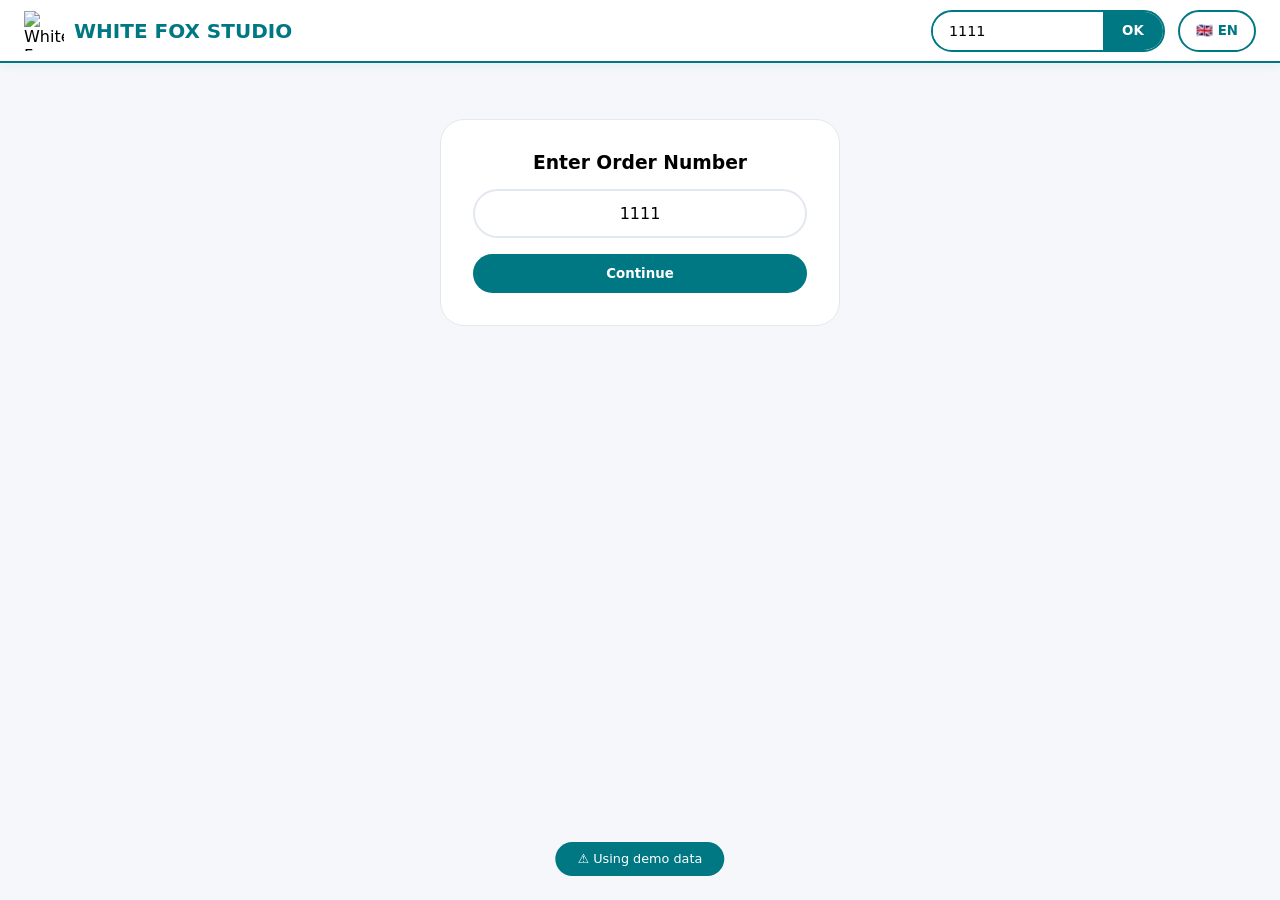
==== index.html @ 48c0838e "Update index.html" ====
<!DOCTYPE html>
<html lang="en">
<head>
    <meta charset="UTF-8">
    <meta name="viewport" content="width=device-width, initial-scale=1.0, maximum-scale=1.0, user-scalable=yes">
    <title>White Fox Studio · Photo Selection with Packages & Architecture</title>
    <link rel="icon" type="image/png" href="https://i.postimg.cc/Rh1kRjsQ/LOGOTIP-WF-new.png">
    <style>
        * { margin: 0; padding: 0; box-sizing: border-box; font-family: system-ui, -apple-system, 'Segoe UI', Roboto, sans-serif; }
        body { background: #f5f7fa; min-height: 100vh; }
        :root {
            --teal: #007883;
            --teal-dark: #0a6570;
            --teal-light: #d4e9ec;
            --border: #e2e8f0;
            --red: #dc2626;
            --red-light: #fee2e2;
            --slot-filled: #c8e6df;
            --auto-bg: #f1f3f4;
            --auto-border: #9ca3af;
        }
        .header {
            position: sticky;
            top: 0;
            z-index: 100;
            background: white;
            box-shadow: 0 2px 10px rgba(0,120,131,0.08);
            border-bottom: 2px solid var(--teal);
        }
        .top-bar {
            max-width: 1400px;
            margin: 0 auto;
            padding: 0.6rem 1.5rem;
            display: flex;
            align-items: center;
            justify-content: space-between;
            flex-wrap: wrap;
            gap: 0.8rem;
        }
        .logo-area {
            display: flex;
            align-items: center;
            gap: 10px;
        }
        .logo-img {
            width: 40px;
            height: 40px;
            object-fit: contain;
        }
        .logo-text {
            font-size: 1.25rem;
            font-weight: 800;
            color: var(--teal);
        }
        .right-actions {
            display: flex;
            align-items: center;
            gap: 0.8rem;
        }
        .search-box {
            display: flex;
            align-items: center;
            background: white;
            border-radius: 40px;
            border: 2px solid var(--teal);
            height: 42px;
            overflow: hidden;
        }
        .search-box input {
            border: none;
            padding: 0 1rem;
            width: 170px;
            font-size: 0.9rem;
            outline: none;
        }
        .search-box button {
            background: var(--teal);
            border: none;
            color: white;
            padding: 0 1.2rem;
            height: 100%;
            font-weight: 600;
            cursor: pointer;
        }
        .lang-toggle {
            background: white;
            border: 2px solid var(--teal);
            border-radius: 40px;
            padding: 0 1rem;
            height: 42px;
            font-weight: 600;
            color: var(--teal);
            display: flex;
            align-items: center;
            gap: 5px;
            cursor: pointer;
        }
        .main-content {
            max-width: 1400px;
            margin: 0 auto;
            padding: 1.5rem;
        }
        .login-card {
            background: white;
            max-width: 400px;
            margin: 2rem auto;
            padding: 2rem;
            border-radius: 1.5rem;
            text-align: center;
            border: 1px solid var(--border);
        }
        .order-input {
            width: 100%;
            padding: 0.8rem;
            border: 2px solid var(--border);
            border-radius: 40px;
            margin: 1rem 0;
            text-align: center;
            font-size: 1rem;
            outline: none;
        }
        .btn-primary {
            background: var(--teal);
            color: white;
            border: none;
            padding: 0.75rem;
            border-radius: 40px;
            font-weight: 600;
            cursor: pointer;
            width: 100%;
        }
        .order-header {
            background: white;
            border-radius: 1rem;
            padding: 0.75rem 1.2rem;
            margin-bottom: 1.2rem;
            display: flex;
            justify-content: space-between;
            align-items: center;
            border: 1px solid var(--teal);
        }
        .order-badge {
            background: var(--teal-light);
            padding: 0.35rem 1rem;
            border-radius: 30px;
            font-size: 0.8rem;
            font-weight: 600;
            color: var(--teal);
        }
        .product-card {
            background: white;
            border-radius: 1rem;
            margin-bottom: 1.2rem;
            border: 1px solid var(--border);
            overflow: hidden;
            transition: box-shadow 0.2s;
        }
        .product-card:hover {
            box-shadow: 0 4px 12px rgba(0,120,131,0.1);
        }
        .product-content {
            padding: 1rem;
        }
        .product-header {
            display: flex;
            justify-content: space-between;
            align-items: flex-start;
            gap: 1rem;
            margin-bottom: 0.8rem;
            flex-wrap: wrap;
        }
        .product-info {
            flex: 1;
        }
        .product-sku {
            background: var(--teal-light);
            padding: 0.25rem 0.8rem;
            border-radius: 20px;
            font-size: 0.85rem;
            font-weight: 700;
            color: var(--teal);
            font-family: monospace;
            display: inline-block;
            margin-bottom: 0.5rem;
        }
        .product-title {
            font-weight: 700;
            font-size: 1rem;
            color: var(--teal);
            margin-bottom: 0.3rem;
        }
        .product-details {
            display: flex;
            flex-wrap: wrap;
            gap: 0.5rem;
            margin-top: 0.3rem;
        }
        .product-size {
            font-size: 0.7rem;
            color: #6c757d;
            background: #e9ecef;
            padding: 0.2rem 0.6rem;
            border-radius: 20px;
        }
        .product-pose {
            font-size: 0.7rem;
            background: var(--teal-light);
            padding: 0.2rem 0.6rem;
            border-radius: 20px;
            color: var(--teal);
            font-weight: 600;
        }
        .product-image {
            width: 70px;
            height: 70px;
            object-fit: cover;
            border-radius: 12px;
            border: 1px solid var(--border);
            cursor: pointer;
            transition: transform 0.2s;
            background: #f5f5f5;
            flex-shrink: 0;
        }
        .product-image:hover {
            transform: scale(1.05);
        }
        .slots-row {
            margin-top: 1rem;
            padding-top: 0.8rem;
            border-top: 1px solid var(--border);
            display: flex;
            flex-wrap: wrap;
            gap: 1rem;
            align-items: flex-start;
            justify-content: flex-start;
        }
        .slot-wrapper {
            display: flex;
            flex-direction: column;
            align-items: center;
            gap: 0.3rem;
            background: #fafbfc;
            padding: 0.5rem;
            border-radius: 16px;
            min-width: 100px;
            border: 1px solid #eef2f6;
        }
        .oval {
            border-radius: 40px;
            background: white;
            border: 2px solid var(--teal);
            display: flex;
            align-items: center;
            justify-content: center;
            font-weight: 600;
            font-size: 0.9rem;
            color: #1e2f3a;
            cursor: pointer;
            transition: all 0.15s;
            height: 42px;
            padding: 0 0.8rem;
            min-width: 70px;
        }
        .oval:hover:not(.disabled) {
            border-color: var(--teal-dark);
            background: #f0f9fa;
        }
        .oval.filled {
            background: var(--slot-filled);
            border-color: var(--teal);
            color: var(--teal-dark);
        }
        .oval.disabled {
            background: #e5e7eb;
            border-color: #9ca3af;
            cursor: not-allowed;
            color: #6b7280;
            opacity: 0.9;
        }
        .oval-input {
            border-radius: 40px;
            border: 2px solid var(--teal);
            background: white;
            text-align: center;
            font-weight: 600;
            font-size: 0.85rem;
            outline: none;
            font-family: monospace;
            height: 42px;
            padding: 0 0.8rem;
            min-width: 70px;
        }
        .slot-label {
            font-size: 0.7rem;
            font-weight: 600;
            color: var(--teal);
            background: #eef2ff;
            padding: 0.2rem 0.5rem;
            border-radius: 20px;
            text-align: center;
            max-width: 110px;
            word-break: break-word;
        }
        .auto-note {
            font-size: 0.55rem;
            font-weight: 500;
            color: #4b5563;
            background: #e5e7eb;
            padding: 0.15rem 0.4rem;
            border-radius: 20px;
        }
        .global-actions {
            margin-top: 1.5rem;
            display: flex;
            justify-content: flex-end;
        }
        .toast {
            position: fixed;
            bottom: 24px;
            left: 50%;
            transform: translateX(-50%);
            background: var(--teal);
            color: white;
            padding: 0.6rem 1.4rem;
            border-radius: 40px;
            font-size: 0.8rem;
            z-index: 2000;
            display: none;
        }
        .image-modal {
            position: fixed;
            top: 0;
            left: 0;
            right: 0;
            bottom: 0;
            background: rgba(0,0,0,0.9);
            z-index: 3000;
            display: flex;
            align-items: center;
            justify-content: center;
            cursor: pointer;
        }
        .image-modal img {
            max-width: 90vw;
            max-height: 90vh;
            object-fit: contain;
            border-radius: 12px;
        }
        .loading {
            text-align: center;
            padding: 3rem;
            color: var(--teal);
            font-size: 1.1rem;
        }
        @media (max-width: 700px) {
            .slots-row { gap: 0.7rem; }
            .slot-wrapper { min-width: 80px; }
            .oval { height: 38px; font-size: 0.75rem; min-width: 60px; padding: 0 0.5rem; }
            .slot-label { font-size: 0.65rem; max-width: 90px; }
            .product-image { width: 55px; height: 55px; }
        }
    </style>
</head>
<body>
<header class="header">
    <div class="top-bar">
        <div class="logo-area">
            <img class="logo-img" src="https://i.postimg.cc/Rh1kRjsQ/LOGOTIP-WF-new.png" alt="White Fox">
            <span class="logo-text">WHITE FOX STUDIO</span>
        </div>
        <div class="right-actions">
            <div class="search-box">
                <input type="text" id="orderInput" placeholder="Order number" value="1111">
                <button id="checkBtn">OK</button>
            </div>
            <button class="lang-toggle" id="langBtn">
                <span id="langIcon">🇬🇧</span>
                <span id="langText">EN</span>
            </button>
        </div>
    </div>
</header>
<main class="main-content" id="app"></main>
<div id="toast" class="toast"></div>

<script src="https://cdn.jsdelivr.net/npm/@supabase/supabase-js@2"></script>
<script>
    const MIN_PHOTO = 1000;
    const MAX_PHOTO = 9999;
    const SUPABASE_URL = 'https://afgzicjirrdzrotgooea.supabase.co';
    const SUPABASE_ANON_KEY = 'eyJhbGciOiJIUzI1NiIsInR5cCI6IkpXVCJ9.eyJpc3MiOiJzdXBhYmFzZSIsInJlZiI6ImFmZ3ppY2ppcnJkenJvdGdvb2VhIiwicm9sZSI6ImFub24iLCJpYXQiOjE3NzQxMjQxODYsImV4cCI6MjA4OTcwMDE4Nn0.yQMVkO6IUPsF2x2kOwzDELrlHNse-tQHYhl-rvRrc6o';
    
    let supabaseClient = null;
    let productsDB = [];
    let currentLang = 'en';
    let currentOrder = null;
    let assignments = {}; // { productKey: { ..., slotLabels: [], values: [], selectableMask: [] } }
    let editingSlot = null;
    let isLoading = true;

    // ========== ARCHITECTURE RULES (based on provided data) ==========
    // Each entry: SKU -> { slotLabels: string[], disabledIndices: number[] (optional), notes: string[] (optional) }
    const architectureMap = {
        // A: ACRYLIC PHOTO
        "A11": { slotLabels: ["Group photo"] },
        "A12": { slotLabels: ["Portrait"] },
        "A13": { slotLabels: ["Portrait"] },
        "A14": { slotLabels: ["Group + Portrait + Logo"] },
        // W: FLOAT FRAME
        "W11": { slotLabels: ["Portrait"] },
        "W12": { slotLabels: ["Portrait"] },
        "W13": { slotLabels: ["Portrait"] },
        "W14": { slotLabels: ["Portrait"] },
        "W15": { slotLabels: ["Portrait + Logo"] },
        "W16": { slotLabels: ["Design 1", "Design 2", "Design 3"] },
        "W17": { slotLabels: ["Group + Logo"] },
        // C: CANVAS
        "C11": { slotLabels: ["Portrait"] },
        "C12": { slotLabels: ["Portrait"] },
        "C13": { slotLabels: ["Portrait"] },
        "C14": { slotLabels: ["Portrait"] },
        "C15": { slotLabels: Array.from({length:9}, (_,i) => `Design ${i+1}`) },
        // F: PHOTO BOX & FRAMES
        "F11": { slotLabels: ["Portrait"] },
        "F12": { slotLabels: ["Portrait 1", "Portrait 2"] },
        "F13": { slotLabels: ["Portrait"] },
        "F14": { slotLabels: ["Portrait"] },
        "F15": { slotLabels: ["Photo 1", "Photo 2"] },
        // B: BOOKS
        "B11": { slotLabels: ["Back Cover", "Front Cover", ...Array.from({length:14}, (_,i) => `Internal Page ${i+1}`)] },
        "B12": { slotLabels: ["Back Cover", "Front Cover", ...Array.from({length:12}, (_,i) => `Internal Page ${i+1}`)] },
        "B13": { slotLabels: ["Back Cover", "Front Cover", ...Array.from({length:29}, (_,i) => `Internal Page ${i+1}`)], notes: ["Group photo required for one internal page"] },
        "B14": { slotLabels: ["Back Cover", "Front Cover", ...Array.from({length:29}, (_,i) => `Internal Page ${i+1}`)], disabledIndices: [2], notes: ["Teacher's photo not selected", "Group photo required for one internal page"] },
        // K: CALENDARS
        "K11": { slotLabels: Array.from({length:20}, (_,i) => `Photo ${i+1}`), notes: ["13 pages of photos"] },
        "K12": { slotLabels: ["Poster Image"] },
        "K13": { slotLabels: Array.from({length:12}, (_,i) => `Page ${i+1} Photo`) },
        "K14": { slotLabels: Array.from({length:25}, (_,i) => `Page ${i+1} Photo`) },
        "K15": { slotLabels: ["Group photo (required)"] },
        "K16": { slotLabels: ["Group photo (required)"] },
        // D: MUGS & BOTTLES
        "D11": { slotLabels: ["Logo 1", "Logo 2"] },
        "D12": { slotLabels: Array.from({length:4}, (_,i) => `Photo ${i+1}`) },
        "D13": { slotLabels: Array.from({length:8}, (_,i) => `Photo ${i+1}`) },
        "D14": { slotLabels: ["Logo 1", "Logo 2"] },
        // S: STANDALONE & STICKERS
        "S11": { slotLabels: ["Portrait"] },
        "S12": { slotLabels: ["Portrait"] },
        "S13": { slotLabels: ["Portrait 1", "Portrait 2"] },
        "S14": { slotLabels: Array.from({length:10}, (_,i) => `Game Sticker ${i+1}`) },
        "S15": { slotLabels: Array.from({length:10}, (_,i) => `Cute Sticker ${i+1}`) },
        "S16": { slotLabels: Array.from({length:6}, (_,i) => `Magnet ${i+1}`) },
        "S17": { slotLabels: ["Music Box Photo 1", "Music Box Photo 2"] },
        // E: ACCESSORIES
        "E11": { slotLabels: ["Back Cover 1","Back Cover 2","Back Cover 3","Back Cover 4","Spine","Front Cover 1","Front Cover 2","Front Cover 3","Front Cover 4"] },
        "E12": { slotLabels: ["Back Cover 1","Back Cover 2","Front Cover 1","Front Cover 2","Front Cover 3","Front Cover 4"] },
        "E13": { slotLabels: ["Back Cover","Front Cover", ...Array.from({length:8}, (_,i) => `Internal ${i+1}`)] },
        "E14": { slotLabels: ["Portrait 1","Portrait 2"] },
        "E15": { slotLabels: ["Portrait"] },
        "E16": { slotLabels: ["Pillow 1 Photo 1","Pillow 1 Photo 2","Pillow 2 Photo 1","Pillow 2 Photo 2"] },
        "E17": { slotLabels: ["Portrait"] },
        "E18": { slotLabels: ["Portrait"] },
        "E19": { slotLabels: ["Photo"] },
        "E20": { slotLabels: ["Photo"] },
        // X: POSTERS & BAGS
        "X11": { slotLabels: ["Design"] },
        "X12": { slotLabels: ["Design"] },
        "X13": { slotLabels: Array.from({length:6}, (_,i) => `Photo ${i+1}`) },
        "X14": { slotLabels: ["Shopper Bag","Pencil Case 1","Pencil Case 2"] },
        // P: PHOTO PRINTS
        "P11": { slotLabels: ["Photo"] },
        "P12": { slotLabels: ["Photo"] },
        "P13": { slotLabels: ["Photo"] },
        "P14": { slotLabels: ["Photo"] },
        "P15": { slotLabels: ["Photo"] },
        "P16": { slotLabels: ["Photo"] },
        "P17": { slotLabels: ["Photo"] },
        "P18": { slotLabels: ["Photo"] },
        // J & ID
        "J11": { slotLabels: ["Digital Package (multiple)"] },
        "ID11": { slotLabels: Array.from({length:38}, (_,i) => `ID Photo ${i+1}`) }
    };

    // ========== PACKAGE SLOT CONFIGURATION (Q1, Q2, Q3) ==========
    // Returns { slotLabels: string[], disabledIndices: number[] } for a given package SKU
    function getPackageSlotConfig(sku, totalSlots) {
        const upper = sku.toUpperCase();
        if (upper.includes('Q1') || upper === 'S' || (upper.includes('PACKAGE') && upper.includes('S'))) {
            // Package S (Q1): 6 photos
            return {
                slotLabels: [
                    "Class Serious + Logo",
                    "Individual + Logo",
                    "Individual 1",
                    "Individual 2",
                    "Individual 3",
                    "Individual 4"
                ],
                disabledIndices: [0] // "Class Serious + Logo" is "group photo not selected" → disabled
            };
        }
        if (upper.includes('Q2') || upper === 'M' || (upper.includes('PACKAGE') && upper.includes('M'))) {
            // Package M (Q2): 11 photos
            return {
                slotLabels: [
                    "Class Serious + Logo",
                    "Class Sabai",
                    "Individual + Logo",
                    "Individual 1",
                    "Individual 2",
                    "Individual 3",
                    "Individual 4",
                    "Individual 5",
                    "Individual 6",
                    "Individual 7",
                    "Individual 8"
                ],
                disabledIndices: [0, 1] // both Class Serious + Logo and Class Sabai are "group photo not selected"
            };
        }
        if (upper.includes('Q3') || upper === 'L' || (upper.includes('PACKAGE') && upper.includes('L'))) {
            // Package L (Q3): 14 photos
            return {
                slotLabels: [
                    "Class Serious + Logo",
                    "Individual + Logo",
                    "Class Sabai",
                    "Individual 6x9",
                    "Individual 4x6 1",
                    "Individual 4x6 2",
                    "Individual 4x6 3",
                    "Individual 4x6 4",
                    "Individual 4x6 5",
                    "Individual 4x6 6",
                    "Individual 4x6 7",
                    "Individual 4x6 8",
                    "Individual 4x6 9",
                    "Individual 4x6 10"
                ],
                disabledIndices: [0, 2] // Class Serious + Logo and Class Sabai are disabled
            };
        }
        return null;
    }

    // ========== Supabase & Data ==========
    async function loadProductsFromSupabase() {
        try {
            supabaseClient = supabase.createClient(SUPABASE_URL, SUPABASE_ANON_KEY);
            isLoading = true;
            render();
            const { data: productCardsData, error: productCardsError } = await supabaseClient.from('product_cards').select('*');
            if (productCardsError) throw productCardsError;
            const { data: packagesData, error: packagesError } = await supabaseClient.from('packages_with_price').select('*');
            if (packagesError) console.warn(packagesError);
            let processed = [];
            if (productCardsData) {
                productCardsData.forEach(card => {
                    let pose = 1;
                    if (card.pose) pose = Math.min(parseInt(card.pose), 30);
                    if (card.total_photos) pose = Math.min(parseInt(card.total_photos), 30);
                    processed.push({
                        id: card.card_id || `card_${Date.now()}`,
                        sku: card.sku || `SKU_${card.card_id}`,
                        name_en: card.name_en || 'Product',
                        name_th: card.name_th || 'สินค้า',
                        size: card.size || '',
                        pose: pose,
                        selectable: true,
                        image_url: card.cover_image || null,
                        isPackage: false,
                        sort_product: card.sort_product || 999
                    });
                });
            }
            if (packagesData && packagesData.length) {
                packagesData.forEach(pkg => {
                    if (pkg.visible === false) return;
                    let totalPhotos = pkg.total_photos || 1;
                    if (pkg.contents) {
                        try {
                            let items = typeof pkg.contents === 'string' ? JSON.parse(pkg.contents) : pkg.contents;
                            totalPhotos = items.reduce((sum, item) => sum + (item.qty || 1), 0);
                        } catch(e) {}
                    }
                    processed.push({
                        id: `package_${pkg.sku}`,
                        sku: pkg.sku || `PACKAGE-${Date.now()}`,
                        name_en: pkg.name_en || pkg.sku,
                        name_th: pkg.name_th || pkg.name_en || pkg.sku,
                        size: pkg.size || '',
                        pose: totalPhotos,
                        selectable: true,
                        image_url: pkg.image_url || null,
                        isPackage: true,
                        sort_product: pkg.sort_order || 999
                    });
                });
            }
            productsDB = processed.sort((a,b) => (a.sort_product||999) - (b.sort_product||999));
            if (!productsDB.length) productsDB = getDemoProducts();
            await preloadImages(productsDB);
            isLoading = false;
            toast(`✅ ${productsDB.length} products loaded`);
        } catch (err) {
            console.error(err);
            productsDB = getDemoProducts();
            isLoading = false;
            toast(`⚠️ Using demo data`);
        }
    }
    function getDemoProducts() {
        // Include package examples so they are shown in demo mode
        return [
            { id: "demo1", sku: "A11", name_en: "Acrylic Photo A11", name_th: "ภาพอะคริลิค A11", size: "10x10", pose: 1, image_url: null, isPackage: false },
            { id: "demo2", sku: "B13", name_en: "Book B13", name_th: "หนังสือ B13", size: "A5", pose: 31, image_url: null, isPackage: false },
            { id: "demo3", sku: "Q1", name_en: "Package S (Q1)", name_th: "แพ็คเกจ S", size: "Mixed", pose: 6, image_url: null, isPackage: true },
            { id: "demo4", sku: "Q2", name_en: "Package M (Q2)", name_th: "แพ็คเกจ M", size: "Mixed", pose: 11, image_url: null, isPackage: true },
            { id: "demo5", sku: "Q3", name_en: "Package L (Q3)", name_th: "แพ็คเกจ L", size: "Mixed", pose: 14, image_url: null, isPackage: true }
        ];
    }
    async function preloadImages(products) {
        const urls = products.map(p => p.image_url).filter(url => url && url.startsWith('http'));
        await Promise.all(urls.map(url => new Promise(resolve => { let img = new Image(); img.onload = resolve; img.onerror = resolve; img.src = url; })));
    }

    // ========== App Logic ==========
    function t(key) {
        const dict = { en: { enter:"Enter Order Number", btn:"Continue", invalid:"Use code 1111", ok:"✓ Order loaded", dup:"⚠️ Photo number already used", range:`Use ${MIN_PHOTO}–${MAX_PHOTO}`, saved:"✓ Selection saved", back:"← Back", notSelectable:"Auto-assigned", loading:"Loading products...", error:"Error", viewPhoto:"View photo", size:"Size", pose:"Photos", noImage:"No image", package:"Package" },
            th: { enter:"กรอกหมายเลขคำสั่งซื้อ", btn:"ดำเนินการ", invalid:"ใช้รหัส 1111", ok:"✓ โหลดแล้ว", dup:"⚠️ หมายเลขรูปซ้ำ", range:`ใช้ ${MIN_PHOTO}–${MAX_PHOTO}`, saved:"✓ บันทึกแล้ว", back:"← กลับ", notSelectable:"กำหนดอัตโนมัติ", loading:"กำลังโหลดสินค้า...", error:"เกิดข้อผิดพลาด", viewPhoto:"ดูรูป", size:"ขนาด", pose:"จำนวนรูป", noImage:"ไม่มีรูป", package:"แพ็คเกจ" } };
        return dict[currentLang][key] || dict.en[key];
    }
    function toast(msg) { let el = document.getElementById('toast'); el.textContent = msg; el.style.display = 'block'; setTimeout(() => el.style.display = 'none', 2000); }
    function isValid(n) { return !isNaN(n) && n >= MIN_PHOTO && n <= MAX_PHOTO && Number.isInteger(n); }
    function isUsedInProduct(prodKey, idx, num) {
        let a = assignments[prodKey];
        if (!a) return false;
        for (let i=0; i<a.values.length; i++) if (i!==idx && a.values[i]===num) return true;
        return false;
    }
    function setValue(prodKey, idx, val) {
        let a = assignments[prodKey];
        if (!a) return false;
        if (a.selectableMask && a.selectableMask[idx] === false) { toast(t('notSelectable')); return false; }
        if (!isValid(val)) { toast(t('range')); return false; }
        if (isUsedInProduct(prodKey, idx, val)) { toast(t('dup')); return false; }
        a.values[idx] = val;
        render();
        return true;
    }
    function getDirectImageUrl(imgUrl) { return imgUrl && (imgUrl.includes('i.postimg.cc') || imgUrl.includes('disk.yandex.ru')) ? imgUrl : null; }
    function showImageModal(imgUrl, productName) {
        let direct = getDirectImageUrl(imgUrl);
        if (!direct) { toast('No image'); return; }
        let modal = document.createElement('div'); modal.className = 'image-modal';
        let img = document.createElement('img'); img.src = direct; img.alt = productName;
        modal.appendChild(img); modal.onclick = () => modal.remove();
        document.body.appendChild(modal);
    }
    function loadRandomOrder() {
        if (!productsDB.length) return;
        let shuffled = [...productsDB];
        for (let i=shuffled.length-1; i>0; i--) { let j=Math.floor(Math.random()*(i+1)); [shuffled[i],shuffled[j]]=[shuffled[j],shuffled[i]]; }
        let selected = shuffled.slice(0, Math.min(8, shuffled.length));
        currentOrder = { number: "1111", products: selected };
        assignments = {};
        for (let prod of selected) {
            let key = `${prod.isPackage?'pkg':'prd'}_${prod.sku}_${Date.now()}_${Math.random()}`;
            let poseCount = prod.pose || 1;
            let slotLabels = [];
            let selectableMask = new Array(poseCount).fill(true);
            
            // Apply architecture rules if regular product
            if (!prod.isPackage) {
                let arch = getArchitectureForProduct(prod.sku);
                if (arch && arch.slotLabels && arch.slotLabels.length === poseCount) {
                    slotLabels = arch.slotLabels;
                    if (arch.disabledIndices) arch.disabledIndices.forEach(i => { if (i < poseCount) selectableMask[i] = false; });
                } else {
                    slotLabels = Array.from({length:poseCount}, (_,i) => `${t('pose')} ${i+1}`);
                }
            } 
            // For packages, use the new package slot config
            else {
                let pkgConfig = getPackageSlotConfig(prod.sku, poseCount);
                if (pkgConfig && pkgConfig.slotLabels.length === poseCount) {
                    slotLabels = pkgConfig.slotLabels;
                    if (pkgConfig.disabledIndices) pkgConfig.disabledIndices.forEach(i => { if (i < poseCount) selectableMask[i] = false; });
                } else {
                    // fallback generic labels
                    slotLabels = Array.from({length:poseCount}, (_,i) => `Photo ${i+1}`);
                }
            }
            
            assignments[key] = {
                key, id: prod.id, sku: prod.sku, nameEn: prod.name_en, nameTh: prod.name_th,
                size: prod.size, pose: poseCount, image: prod.image_url, isPackage: prod.isPackage,
                values: new Array(poseCount).fill(null),
                selectableMask, slotLabels,
                autoLabels: selectableMask.map((sel, idx) => sel ? null : (slotLabels[idx] || t('notSelectable'))) // store auto label for disabled slots
            };
        }
        render();
        toast(t('ok'));
    }
    function getArchitectureForProduct(sku) {
        if (!sku) return null;
        const upperSku = sku.toUpperCase();
        for (let [key, rules] of Object.entries(architectureMap)) {
            if (upperSku.includes(key)) return rules;
        }
        return null;
    }
    function handleOvalClick(prodKey, idx, currentVal) {
        let a = assignments[prodKey];
        if (!a || (a.selectableMask && a.selectableMask[idx]===false)) { toast(t('notSelectable')); return; }
        let ovalDiv = document.getElementById(`oval_${prodKey}_${idx}`);
        if (!ovalDiv) return;
        if (editingSlot === `${prodKey}_${idx}`) return;
        let width = ovalDiv.offsetWidth;
        let height = ovalDiv.offsetHeight;
        let input = document.createElement('input');
        input.type = 'number'; input.value = currentVal !== null ? currentVal : '';
        input.className = 'oval-input'; input.min = MIN_PHOTO; input.max = MAX_PHOTO;
        input.style.width = `${width}px`; input.style.height = `${height}px`;
        ovalDiv.replaceWith(input); input.focus();
        let save = () => {
            let newVal = parseInt(input.value);
            input.replaceWith(ovalDiv);
            editingSlot = null;
            if (!isNaN(newVal) && newVal !== currentVal) setValue(prodKey, idx, newVal);
            else if (isNaN(newVal) && currentVal !== null) setValue(prodKey, idx, null);
        };
        input.addEventListener('blur', save);
        input.addEventListener('keypress', (e) => { if (e.key === 'Enter') save(); });
        editingSlot = `${prodKey}_${idx}`;
    }
    function render() {
        let container = document.getElementById('app');
        if (isLoading) { container.innerHTML = `<div class="login-card"><div class="loading">⏳ ${t('loading')}</div></div>`; return; }
        if (!currentOrder) {
            container.innerHTML = `<div class="login-card"><h3>${t('enter')}</h3><input type="text" id="loginCode" class="order-input" placeholder="1111" value="1111"><button class="btn-primary" id="loginExec">${t('btn')}</button></div>`;
            document.getElementById('loginExec')?.addEventListener('click', () => { let code = document.getElementById('loginCode').value.trim(); if (code === '1111') loadRandomOrder(); else toast(t('invalid')); });
            return;
        }
        let totalSlots=0, totalFilled=0;
        for (let a of Object.values(assignments)) { totalSlots += a.values.length; totalFilled += a.values.filter(v=>v!==null).length; }
        let html = `<div class="order-header"><div class="order-badge">📦 ${currentOrder.number}</div><div class="order-badge">${totalFilled}/${totalSlots}</div><button class="order-badge" id="backBtn" style="background:white; cursor:pointer;">${t('back')}</button></div>`;
        for (let [key, asgn] of Object.entries(assignments)) {
            let name = currentLang === 'en' ? asgn.nameEn : asgn.nameTh;
            let poseCount = asgn.pose;
            let imageUrl = getDirectImageUrl(asgn.image);
            html += `<div class="product-card"><div class="product-content"><div class="product-header"><div class="product-info"><div><span class="product-sku">${asgn.sku || 'N/A'}</span>${asgn.isPackage ? `<span class="badge-package">📦 ${t('package')}</span>` : ''}</div><div class="product-title">${name || asgn.sku}</div><div class="product-details">${asgn.size ? `<span class="product-size">📏 ${t('size')}: ${asgn.size}</span>` : ''}<span class="product-pose">📷 ${t('pose')}: ${poseCount}</span></div></div>${imageUrl ? `<img class="product-image" src="${imageUrl}" alt="${name}" onclick="showImageModal('${imageUrl}', '${name.replace(/'/g,"\\'")}')" title="${t('viewPhoto')}">` : '<div style="width:70px;height:70px;background:#f0f0f0;border-radius:12px;display:flex;align-items:center;justify-content:center;font-size:0.7rem;color:#999;">No img</div>'}</div><div class="slots-row">`;
            for (let i=0; i<poseCount; i++) {
                let val = asgn.values[i];
                let isFilled = val !== null;
                let isAuto = asgn.selectableMask && asgn.selectableMask[i] === false;
                let label = (asgn.slotLabels && asgn.slotLabels[i]) ? asgn.slotLabels[i] : `Slot ${i+1}`;
                let autoNote = isAuto ? (asgn.autoLabels?.[i] || t('notSelectable')) : '';
                if (!isAuto && asgn.selectableMask[i] !== false) {
                    html += `<div class="slot-wrapper"><div id="oval_${key}_${i}" class="oval ${isFilled ? 'filled' : ''}" style="min-width:70px; height:42px;" onclick="handleOvalClick('${key}', ${i}, ${val !== null ? val : 'null'})">${isFilled ? val : ''}</div><div class="slot-label">${label}</div></div>`;
                } else {
                    html += `<div class="slot-wrapper"><div class="oval disabled" style="min-width:70px; height:42px;"></div><div class="slot-label">${label}</div><span class="auto-note">${autoNote}</span></div>`;
                }
            }
            html += `</div></div></div>`;
        }
        html += `<div class="global-actions"><button class="btn-primary" id="confirmBtn" style="width:auto; padding:0.5rem 1.5rem;">✓ ${t('saved')}</button></div>`;
        container.innerHTML = html;
        document.getElementById('backBtn')?.addEventListener('click', () => { currentOrder = null; render(); });
        document.getElementById('confirmBtn')?.addEventListener('click', () => {
            let summary = "═══════════════════════════\n   WHITE FOX STUDIO\n   PHOTO SELECTION\n═══════════════════════════\n";
            for (let [key, a] of Object.entries(assignments)) {
                let name = currentLang === 'en' ? a.nameEn : a.nameTh;
                summary += `\n📦 ${a.sku} — ${name}\n📏 ${t('size')}: ${a.size || '—'}  |  📷 ${t('pose')}: ${a.pose}\n`;
                for (let i=0; i<a.values.length; i++) {
                    let isAuto = a.selectableMask && a.selectableMask[i] === false;
                    let label = (a.slotLabels && a.slotLabels[i]) ? a.slotLabels[i] : `Slot ${i+1}`;
                    let autoTag = isAuto ? ` [${a.autoLabels?.[i] || 'Auto'}]` : '';
                    summary += `   ${label.padEnd(20)}: ${a.values[i] || '❌'}${autoTag}\n`;
                }
            }
            alert(summary);
            toast(t('saved'));
        });
    }
    window.handleOvalClick = handleOvalClick;
    window.showImageModal = showImageModal;
    function updateLang() {
        let iconSpan = document.getElementById('langIcon'), textSpan = document.getElementById('langText');
        if (iconSpan) iconSpan.innerText = currentLang === 'en' ? '🇬🇧' : '🇹🇭';
        if (textSpan) textSpan.innerText = currentLang === 'en' ? 'EN' : 'TH';
        if (currentOrder) render(); else render();
    }
    document.getElementById('langBtn')?.addEventListener('click', () => { currentLang = currentLang === 'en' ? 'th' : 'en'; updateLang(); });
    document.getElementById('checkBtn')?.addEventListener('click', () => { let code = document.getElementById('orderInput').value.trim(); if (code === '1111') loadRandomOrder(); else toast(t('invalid')); });
    document.getElementById('orderInput')?.addEventListener('keypress', (e) => { if (e.key === 'Enter') document.getElementById('checkBtn')?.click(); });
    (async () => { await loadProductsFromSupabase(); render(); updateLang(); })();
</script>
</body>
</html>
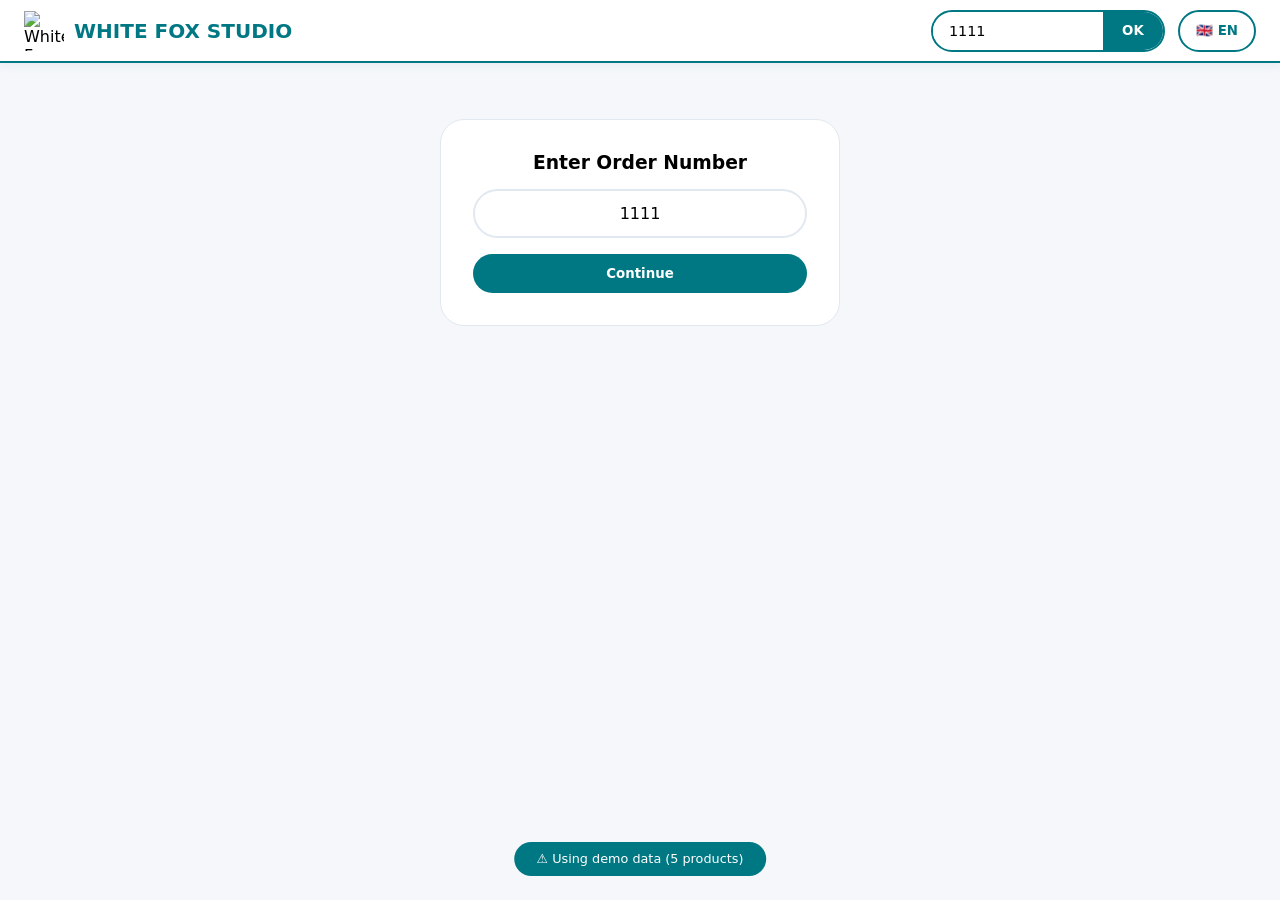
==== commit 26a15a2f: "Update index.html" ====
--- a/index.html
+++ b/index.html
@@ -3,11 +3,21 @@
 <head>
     <meta charset="UTF-8">
     <meta name="viewport" content="width=device-width, initial-scale=1.0, maximum-scale=1.0, user-scalable=yes">
-    <title>White Fox Studio · Photo Selection with Packages & Architecture</title>
+    <title>White Fox Studio · Photo Selection with Auto-Assign</title>
     <link rel="icon" type="image/png" href="https://i.postimg.cc/Rh1kRjsQ/LOGOTIP-WF-new.png">
     <style>
-        * { margin: 0; padding: 0; box-sizing: border-box; font-family: system-ui, -apple-system, 'Segoe UI', Roboto, sans-serif; }
-        body { background: #f5f7fa; min-height: 100vh; }
+        * {
+            margin: 0;
+            padding: 0;
+            box-sizing: border-box;
+            font-family: system-ui, -apple-system, 'Segoe UI', Roboto, sans-serif;
+        }
+
+        body {
+            background: #f5f7fa;
+            min-height: 100vh;
+        }
+
         :root {
             --teal: #007883;
             --teal-dark: #0a6570;
@@ -19,6 +29,7 @@
             --auto-bg: #f1f3f4;
             --auto-border: #9ca3af;
         }
+
         .header {
             position: sticky;
             top: 0;
@@ -27,6 +38,7 @@
             box-shadow: 0 2px 10px rgba(0,120,131,0.08);
             border-bottom: 2px solid var(--teal);
         }
+
         .top-bar {
             max-width: 1400px;
             margin: 0 auto;
@@ -37,26 +49,31 @@
             flex-wrap: wrap;
             gap: 0.8rem;
         }
+
         .logo-area {
             display: flex;
             align-items: center;
             gap: 10px;
         }
+
         .logo-img {
             width: 40px;
             height: 40px;
             object-fit: contain;
         }
+
         .logo-text {
             font-size: 1.25rem;
             font-weight: 800;
             color: var(--teal);
         }
+
         .right-actions {
             display: flex;
             align-items: center;
             gap: 0.8rem;
         }
+
         .search-box {
             display: flex;
             align-items: center;
@@ -66,6 +83,7 @@
             height: 42px;
             overflow: hidden;
         }
+
         .search-box input {
             border: none;
             padding: 0 1rem;
@@ -73,6 +91,7 @@
             font-size: 0.9rem;
             outline: none;
         }
+
         .search-box button {
             background: var(--teal);
             border: none;
@@ -82,6 +101,7 @@
             font-weight: 600;
             cursor: pointer;
         }
+
         .lang-toggle {
             background: white;
             border: 2px solid var(--teal);
@@ -95,11 +115,13 @@
             gap: 5px;
             cursor: pointer;
         }
+
         .main-content {
             max-width: 1400px;
             margin: 0 auto;
             padding: 1.5rem;
         }
+
         .login-card {
             background: white;
             max-width: 400px;
@@ -109,6 +131,7 @@
             text-align: center;
             border: 1px solid var(--border);
         }
+
         .order-input {
             width: 100%;
             padding: 0.8rem;
@@ -119,6 +142,7 @@
             font-size: 1rem;
             outline: none;
         }
+
         .btn-primary {
             background: var(--teal);
             color: white;
@@ -129,6 +153,7 @@
             cursor: pointer;
             width: 100%;
         }
+
         .order-header {
             background: white;
             border-radius: 1rem;
@@ -139,6 +164,7 @@
             align-items: center;
             border: 1px solid var(--teal);
         }
+
         .order-badge {
             background: var(--teal-light);
             padding: 0.35rem 1rem;
@@ -147,6 +173,7 @@
             font-weight: 600;
             color: var(--teal);
         }
+
         .product-card {
             background: white;
             border-radius: 1rem;
@@ -155,12 +182,15 @@
             overflow: hidden;
             transition: box-shadow 0.2s;
         }
+
         .product-card:hover {
             box-shadow: 0 4px 12px rgba(0,120,131,0.1);
         }
+
         .product-content {
             padding: 1rem;
         }
+
         .product-header {
             display: flex;
             justify-content: space-between;
@@ -169,9 +199,11 @@
             margin-bottom: 0.8rem;
             flex-wrap: wrap;
         }
+
         .product-info {
             flex: 1;
         }
+
         .product-sku {
             background: var(--teal-light);
             padding: 0.25rem 0.8rem;
@@ -183,18 +215,21 @@
             display: inline-block;
             margin-bottom: 0.5rem;
         }
+
         .product-title {
             font-weight: 700;
             font-size: 1rem;
             color: var(--teal);
             margin-bottom: 0.3rem;
         }
+
         .product-details {
             display: flex;
             flex-wrap: wrap;
             gap: 0.5rem;
             margin-top: 0.3rem;
         }
+
         .product-size {
             font-size: 0.7rem;
             color: #6c757d;
@@ -202,6 +237,7 @@
             padding: 0.2rem 0.6rem;
             border-radius: 20px;
         }
+
         .product-pose {
             font-size: 0.7rem;
             background: var(--teal-light);
@@ -210,6 +246,28 @@
             color: var(--teal);
             font-weight: 600;
         }
+
+        .badge-auto {
+            background: var(--red-light);
+            padding: 0.2rem 0.6rem;
+            border-radius: 20px;
+            font-size: 0.65rem;
+            color: var(--red);
+            font-weight: 500;
+            display: inline-block;
+        }
+
+        .badge-package {
+            background: #ffd966;
+            padding: 0.2rem 0.6rem;
+            border-radius: 20px;
+            font-size: 0.65rem;
+            color: #856404;
+            font-weight: 600;
+            display: inline-block;
+            margin-left: 0.5rem;
+        }
+
         .product-image {
             width: 70px;
             height: 70px;
@@ -221,30 +279,29 @@
             background: #f5f5f5;
             flex-shrink: 0;
         }
+
         .product-image:hover {
             transform: scale(1.05);
         }
+
         .slots-row {
             margin-top: 1rem;
             padding-top: 0.8rem;
             border-top: 1px solid var(--border);
             display: flex;
             flex-wrap: wrap;
-            gap: 1rem;
-            align-items: flex-start;
+            gap: 0.8rem;
+            align-items: center;
             justify-content: flex-start;
         }
+
         .slot-wrapper {
             display: flex;
             flex-direction: column;
             align-items: center;
             gap: 0.3rem;
-            background: #fafbfc;
-            padding: 0.5rem;
-            border-radius: 16px;
-            min-width: 100px;
-            border: 1px solid #eef2f6;
-        }
+        }
+
         .oval {
             border-radius: 40px;
             background: white;
@@ -253,7 +310,7 @@
             align-items: center;
             justify-content: center;
             font-weight: 600;
-            font-size: 0.9rem;
+            font-size: 0.85rem;
             color: #1e2f3a;
             cursor: pointer;
             transition: all 0.15s;
@@ -261,15 +318,19 @@
             padding: 0 0.8rem;
             min-width: 70px;
         }
+
         .oval:hover:not(.disabled) {
             border-color: var(--teal-dark);
             background: #f0f9fa;
         }
+
         .oval.filled {
             background: var(--slot-filled);
             border-color: var(--teal);
             color: var(--teal-dark);
         }
+
+        /* Disabled auto-assigned slots: grey, not clickable */
         .oval.disabled {
             background: #e5e7eb;
             border-color: #9ca3af;
@@ -277,6 +338,7 @@
             color: #6b7280;
             opacity: 0.9;
         }
+
         .oval-input {
             border-radius: 40px;
             border: 2px solid var(--teal);
@@ -290,17 +352,13 @@
             padding: 0 0.8rem;
             min-width: 70px;
         }
-        .slot-label {
-            font-size: 0.7rem;
-            font-weight: 600;
-            color: var(--teal);
-            background: #eef2ff;
-            padding: 0.2rem 0.5rem;
-            border-radius: 20px;
-            text-align: center;
-            max-width: 110px;
-            word-break: break-word;
-        }
+
+        .slot-number {
+            font-size: 0.55rem;
+            font-weight: 500;
+            color: #8b9aab;
+        }
+
         .auto-note {
             font-size: 0.55rem;
             font-weight: 500;
@@ -309,11 +367,13 @@
             padding: 0.15rem 0.4rem;
             border-radius: 20px;
         }
+
         .global-actions {
             margin-top: 1.5rem;
             display: flex;
             justify-content: flex-end;
         }
+
         .toast {
             position: fixed;
             bottom: 24px;
@@ -327,6 +387,7 @@
             z-index: 2000;
             display: none;
         }
+
         .image-modal {
             position: fixed;
             top: 0;
@@ -340,24 +401,30 @@
             justify-content: center;
             cursor: pointer;
         }
+
         .image-modal img {
             max-width: 90vw;
             max-height: 90vh;
             object-fit: contain;
             border-radius: 12px;
         }
+
         .loading {
             text-align: center;
             padding: 3rem;
             color: var(--teal);
             font-size: 1.1rem;
         }
+        
+        .preload-placeholder {
+            min-height: 200px;
+        }
+
         @media (max-width: 700px) {
-            .slots-row { gap: 0.7rem; }
-            .slot-wrapper { min-width: 80px; }
+            .slots-row { gap: 0.6rem; }
             .oval { height: 38px; font-size: 0.75rem; min-width: 60px; padding: 0 0.5rem; }
-            .slot-label { font-size: 0.65rem; max-width: 90px; }
             .product-image { width: 55px; height: 55px; }
+            .product-title { font-size: 0.9rem; }
         }
     </style>
 </head>
@@ -387,6 +454,7 @@
 <script>
     const MIN_PHOTO = 1000;
     const MAX_PHOTO = 9999;
+    
     const SUPABASE_URL = 'https://afgzicjirrdzrotgooea.supabase.co';
     const SUPABASE_ANON_KEY = 'eyJhbGciOiJIUzI1NiIsInR5cCI6IkpXVCJ9.eyJpc3MiOiJzdXBhYmFzZSIsInJlZiI6ImFmZ3ppY2ppcnJkenJvdGdvb2VhIiwicm9sZSI6ImFub24iLCJpYXQiOjE3NzQxMjQxODYsImV4cCI6MjA4OTcwMDE4Nn0.yQMVkO6IUPsF2x2kOwzDELrlHNse-tQHYhl-rvRrc6o';
     
@@ -394,408 +462,550 @@
     let productsDB = [];
     let currentLang = 'en';
     let currentOrder = null;
-    let assignments = {}; // { productKey: { ..., slotLabels: [], values: [], selectableMask: [] } }
+    let assignments = {};  // structure: { productKey: { ..., values: [], selectableMask: bool[], autoAssignedLabels: [] } }
     let editingSlot = null;
     let isLoading = true;
 
-    // ========== ARCHITECTURE RULES (based on provided data) ==========
-    // Each entry: SKU -> { slotLabels: string[], disabledIndices: number[] (optional), notes: string[] (optional) }
-    const architectureMap = {
-        // A: ACRYLIC PHOTO
-        "A11": { slotLabels: ["Group photo"] },
-        "A12": { slotLabels: ["Portrait"] },
-        "A13": { slotLabels: ["Portrait"] },
-        "A14": { slotLabels: ["Group + Portrait + Logo"] },
-        // W: FLOAT FRAME
-        "W11": { slotLabels: ["Portrait"] },
-        "W12": { slotLabels: ["Portrait"] },
-        "W13": { slotLabels: ["Portrait"] },
-        "W14": { slotLabels: ["Portrait"] },
-        "W15": { slotLabels: ["Portrait + Logo"] },
-        "W16": { slotLabels: ["Design 1", "Design 2", "Design 3"] },
-        "W17": { slotLabels: ["Group + Logo"] },
-        // C: CANVAS
-        "C11": { slotLabels: ["Portrait"] },
-        "C12": { slotLabels: ["Portrait"] },
-        "C13": { slotLabels: ["Portrait"] },
-        "C14": { slotLabels: ["Portrait"] },
-        "C15": { slotLabels: Array.from({length:9}, (_,i) => `Design ${i+1}`) },
-        // F: PHOTO BOX & FRAMES
-        "F11": { slotLabels: ["Portrait"] },
-        "F12": { slotLabels: ["Portrait 1", "Portrait 2"] },
-        "F13": { slotLabels: ["Portrait"] },
-        "F14": { slotLabels: ["Portrait"] },
-        "F15": { slotLabels: ["Photo 1", "Photo 2"] },
-        // B: BOOKS
-        "B11": { slotLabels: ["Back Cover", "Front Cover", ...Array.from({length:14}, (_,i) => `Internal Page ${i+1}`)] },
-        "B12": { slotLabels: ["Back Cover", "Front Cover", ...Array.from({length:12}, (_,i) => `Internal Page ${i+1}`)] },
-        "B13": { slotLabels: ["Back Cover", "Front Cover", ...Array.from({length:29}, (_,i) => `Internal Page ${i+1}`)], notes: ["Group photo required for one internal page"] },
-        "B14": { slotLabels: ["Back Cover", "Front Cover", ...Array.from({length:29}, (_,i) => `Internal Page ${i+1}`)], disabledIndices: [2], notes: ["Teacher's photo not selected", "Group photo required for one internal page"] },
-        // K: CALENDARS
-        "K11": { slotLabels: Array.from({length:20}, (_,i) => `Photo ${i+1}`), notes: ["13 pages of photos"] },
-        "K12": { slotLabels: ["Poster Image"] },
-        "K13": { slotLabels: Array.from({length:12}, (_,i) => `Page ${i+1} Photo`) },
-        "K14": { slotLabels: Array.from({length:25}, (_,i) => `Page ${i+1} Photo`) },
-        "K15": { slotLabels: ["Group photo (required)"] },
-        "K16": { slotLabels: ["Group photo (required)"] },
-        // D: MUGS & BOTTLES
-        "D11": { slotLabels: ["Logo 1", "Logo 2"] },
-        "D12": { slotLabels: Array.from({length:4}, (_,i) => `Photo ${i+1}`) },
-        "D13": { slotLabels: Array.from({length:8}, (_,i) => `Photo ${i+1}`) },
-        "D14": { slotLabels: ["Logo 1", "Logo 2"] },
-        // S: STANDALONE & STICKERS
-        "S11": { slotLabels: ["Portrait"] },
-        "S12": { slotLabels: ["Portrait"] },
-        "S13": { slotLabels: ["Portrait 1", "Portrait 2"] },
-        "S14": { slotLabels: Array.from({length:10}, (_,i) => `Game Sticker ${i+1}`) },
-        "S15": { slotLabels: Array.from({length:10}, (_,i) => `Cute Sticker ${i+1}`) },
-        "S16": { slotLabels: Array.from({length:6}, (_,i) => `Magnet ${i+1}`) },
-        "S17": { slotLabels: ["Music Box Photo 1", "Music Box Photo 2"] },
-        // E: ACCESSORIES
-        "E11": { slotLabels: ["Back Cover 1","Back Cover 2","Back Cover 3","Back Cover 4","Spine","Front Cover 1","Front Cover 2","Front Cover 3","Front Cover 4"] },
-        "E12": { slotLabels: ["Back Cover 1","Back Cover 2","Front Cover 1","Front Cover 2","Front Cover 3","Front Cover 4"] },
-        "E13": { slotLabels: ["Back Cover","Front Cover", ...Array.from({length:8}, (_,i) => `Internal ${i+1}`)] },
-        "E14": { slotLabels: ["Portrait 1","Portrait 2"] },
-        "E15": { slotLabels: ["Portrait"] },
-        "E16": { slotLabels: ["Pillow 1 Photo 1","Pillow 1 Photo 2","Pillow 2 Photo 1","Pillow 2 Photo 2"] },
-        "E17": { slotLabels: ["Portrait"] },
-        "E18": { slotLabels: ["Portrait"] },
-        "E19": { slotLabels: ["Photo"] },
-        "E20": { slotLabels: ["Photo"] },
-        // X: POSTERS & BAGS
-        "X11": { slotLabels: ["Design"] },
-        "X12": { slotLabels: ["Design"] },
-        "X13": { slotLabels: Array.from({length:6}, (_,i) => `Photo ${i+1}`) },
-        "X14": { slotLabels: ["Shopper Bag","Pencil Case 1","Pencil Case 2"] },
-        // P: PHOTO PRINTS
-        "P11": { slotLabels: ["Photo"] },
-        "P12": { slotLabels: ["Photo"] },
-        "P13": { slotLabels: ["Photo"] },
-        "P14": { slotLabels: ["Photo"] },
-        "P15": { slotLabels: ["Photo"] },
-        "P16": { slotLabels: ["Photo"] },
-        "P17": { slotLabels: ["Photo"] },
-        "P18": { slotLabels: ["Photo"] },
-        // J & ID
-        "J11": { slotLabels: ["Digital Package (multiple)"] },
-        "ID11": { slotLabels: Array.from({length:38}, (_,i) => `ID Photo ${i+1}`) }
+    // ========== PACKAGE AUTO-ASSIGNMENT RULES ==========
+    // Define rules based on package SKU or name patterns.
+    // Each rule defines which slot indices (0-based) are auto-assigned and their display label.
+    // Future packages can be added here.
+    const PACKAGE_AUTO_RULES = {
+        // Package S: "Class Serious + Logo" auto-assigned (slot 0)
+        "S": {
+            autoSlots: [
+                { index: 0, label: "Class Serious + Logo" }
+            ]
+        },
+        // Package M: "Class Serious + Logo" (slot 0) + "Class Sabai" (slot 1)
+        "M": {
+            autoSlots: [
+                { index: 0, label: "Class Serious + Logo" },
+                { index: 1, label: "Class Sabai" }
+            ]
+        },
+        // Package L: "Class Serious + Logo" (slot0), "Class Sabai" (slot1), plus third slot auto if exists
+        "L": {
+            autoSlots: [
+                { index: 0, label: "Class Serious + Logo" },
+                { index: 1, label: "Class Sabai" }
+                // third slot remains selectable unless future rules extend
+            ]
+        }
     };
-
-    // ========== PACKAGE SLOT CONFIGURATION (Q1, Q2, Q3) ==========
-    // Returns { slotLabels: string[], disabledIndices: number[] } for a given package SKU
-    function getPackageSlotConfig(sku, totalSlots) {
-        const upper = sku.toUpperCase();
-        if (upper.includes('Q1') || upper === 'S' || (upper.includes('PACKAGE') && upper.includes('S'))) {
-            // Package S (Q1): 6 photos
-            return {
-                slotLabels: [
-                    "Class Serious + Logo",
-                    "Individual + Logo",
-                    "Individual 1",
-                    "Individual 2",
-                    "Individual 3",
-                    "Individual 4"
-                ],
-                disabledIndices: [0] // "Class Serious + Logo" is "group photo not selected" → disabled
-            };
-        }
-        if (upper.includes('Q2') || upper === 'M' || (upper.includes('PACKAGE') && upper.includes('M'))) {
-            // Package M (Q2): 11 photos
-            return {
-                slotLabels: [
-                    "Class Serious + Logo",
-                    "Class Sabai",
-                    "Individual + Logo",
-                    "Individual 1",
-                    "Individual 2",
-                    "Individual 3",
-                    "Individual 4",
-                    "Individual 5",
-                    "Individual 6",
-                    "Individual 7",
-                    "Individual 8"
-                ],
-                disabledIndices: [0, 1] // both Class Serious + Logo and Class Sabai are "group photo not selected"
-            };
-        }
-        if (upper.includes('Q3') || upper === 'L' || (upper.includes('PACKAGE') && upper.includes('L'))) {
-            // Package L (Q3): 14 photos
-            return {
-                slotLabels: [
-                    "Class Serious + Logo",
-                    "Individual + Logo",
-                    "Class Sabai",
-                    "Individual 6x9",
-                    "Individual 4x6 1",
-                    "Individual 4x6 2",
-                    "Individual 4x6 3",
-                    "Individual 4x6 4",
-                    "Individual 4x6 5",
-                    "Individual 4x6 6",
-                    "Individual 4x6 7",
-                    "Individual 4x6 8",
-                    "Individual 4x6 9",
-                    "Individual 4x6 10"
-                ],
-                disabledIndices: [0, 2] // Class Serious + Logo and Class Sabai are disabled
-            };
+    
+    // Helper: detect package size/type from SKU or name
+    function detectPackageType(product) {
+        const sku = (product.sku || '').toUpperCase();
+        const nameEn = (product.name_en || '').toUpperCase();
+        const nameTh = (product.name_th || '').toUpperCase();
+        
+        // Check SKU patterns first
+        if (sku.includes('PACKAGE-S') || sku === 'S' || nameEn.includes('PACKAGE S') || nameEn.includes('STARTER')) return 'S';
+        if (sku.includes('PACKAGE-M') || sku === 'M' || nameEn.includes('PACKAGE M') || nameEn.includes('MEDIUM')) return 'M';
+        if (sku.includes('PACKAGE-L') || sku === 'L' || nameEn.includes('PACKAGE L') || nameEn.includes('DELUXE') || nameEn.includes('LARGE')) return 'L';
+        
+        // fallback: check if it's a package and has specific keywords
+        if (product.isPackage) {
+            if (nameEn.includes('SERIOUS') && nameEn.includes('LOGO')) return 'S';
         }
         return null;
     }
-
-    // ========== Supabase & Data ==========
+    
+    // Generate auto-assign config for a package product
+    function getAutoAssignConfig(product) {
+        if (!product.isPackage) return null;
+        const pkgType = detectPackageType(product);
+        if (!pkgType) return null;
+        const rule = PACKAGE_AUTO_RULES[pkgType];
+        if (!rule) return null;
+        
+        // Build array of auto-assigned indices and their labels
+        const totalSlots = product.pose || 1;
+        const autoMap = new Array(totalSlots).fill(null);
+        rule.autoSlots.forEach(slot => {
+            if (slot.index < totalSlots) {
+                autoMap[slot.index] = slot.label;
+            }
+        });
+        return autoMap;
+    }
+    
+    // Preload images for all products to avoid layout shift
+    async function preloadProductImages(products) {
+        const imageUrls = products
+            .map(p => p.image_url || p.image)
+            .filter(url => url && url.startsWith('http') && !url.includes('data:image/svg'));
+        
+        const loadPromises = imageUrls.map(url => {
+            return new Promise((resolve) => {
+                const img = new Image();
+                img.onload = () => resolve(true);
+                img.onerror = () => resolve(false);
+                img.src = url;
+            });
+        });
+        await Promise.all(loadPromises);
+        console.log(`✅ Preloaded ${imageUrls.length} images`);
+    }
+
+    const trans = {
+        en: { 
+            enter: "Enter Order Number", btn: "Continue", invalid: "Use code 1111", 
+            ok: "✓ Order loaded", dup: "⚠️ Photo number already used", 
+            range: `Use ${MIN_PHOTO}–${MAX_PHOTO}`, 
+            saved: "✓ Selection saved", back: "← Back", notSelectable: "Auto-assigned",
+            loading: "Loading products...", error: "Error", viewPhoto: "View photo", 
+            size: "Size", pose: "Photos", noImage: "No image", package: "Package"
+        },
+        th: { 
+            enter: "กรอกหมายเลขคำสั่งซื้อ", btn: "ดำเนินการ", invalid: "ใช้รหัส 1111", 
+            ok: "✓ โหลดแล้ว", dup: "⚠️ หมายเลขรูปซ้ำ", range: `ใช้ ${MIN_PHOTO}–${MAX_PHOTO}`, 
+            saved: "✓ บันทึกแล้ว", back: "← กลับ", notSelectable: "กำหนดอัตโนมัติ",
+            loading: "กำลังโหลดสินค้า...", error: "เกิดข้อผิดพลาด", viewPhoto: "ดูรูป",
+            size: "ขนาด", pose: "จำนวนรูป", noImage: "ไม่มีรูป", package: "แพ็คเกจ"
+        }
+    };
+
+    function t(key) { return trans[currentLang][key] || trans.en[key]; }
+
+    function toast(msg) {
+        const el = document.getElementById('toast');
+        el.textContent = msg;
+        el.style.display = 'block';
+        setTimeout(() => el.style.display = 'none', 2000);
+    }
+
+    function isValid(n) { return !isNaN(n) && n >= MIN_PHOTO && n <= MAX_PHOTO && Number.isInteger(n); }
+
+    function isUsedInProduct(prodKey, idx, num) {
+        const a = assignments[prodKey];
+        if (!a) return false;
+        for (let i = 0; i < a.values.length; i++) {
+            if (i !== idx && a.values[i] === num) return true;
+        }
+        return false;
+    }
+
+    // Set value with auto-assign protection
+    function setValue(prodKey, idx, val) {
+        const a = assignments[prodKey];
+        if (!a) return false;
+        // Disable editing if slot is auto-assigned
+        if (a.selectableMask && a.selectableMask[idx] === false) {
+            toast(t('notSelectable'));
+            return false;
+        }
+        if (!isValid(val)) { toast(t('range')); return false; }
+        if (isUsedInProduct(prodKey, idx, val)) { toast(t('dup')); return false; }
+        a.values[idx] = val;
+        render();
+        return true;
+    }
+
+    function getOvalWidth(poseCount) {
+        if (poseCount <= 2) return 95;
+        if (poseCount <= 3) return 88;
+        if (poseCount <= 4) return 82;
+        if (poseCount <= 6) return 76;
+        if (poseCount <= 10) return 70;
+        if (poseCount <= 16) return 64;
+        return 58;
+    }
+
+    function getDirectImageUrl(imgUrl) {
+        if (!imgUrl) return null;
+        if (imgUrl.includes('i.postimg.cc')) return imgUrl;
+        if (imgUrl.includes('disk.yandex.ru')) {
+            if (imgUrl.includes('/i/')) return imgUrl;
+            if (imgUrl.includes('/d/')) return imgUrl.replace('/d/', '/i/');
+        }
+        return imgUrl;
+    }
+
+    function showImageModal(imgUrl, productName) {
+        const directUrl = getDirectImageUrl(imgUrl);
+        if (!directUrl) { toast('No image available'); return; }
+        const modal = document.createElement('div');
+        modal.className = 'image-modal';
+        const img = document.createElement('img');
+        img.src = directUrl;
+        img.alt = productName;
+        img.onerror = () => { modal.innerHTML = '<div style="color:white; text-align:center; padding:2rem;">❌ Image not available</div>'; };
+        modal.appendChild(img);
+        modal.onclick = () => modal.remove();
+        document.body.appendChild(modal);
+    }
+
     async function loadProductsFromSupabase() {
+        console.log('🚀 Initializing Supabase client...');
+        
         try {
             supabaseClient = supabase.createClient(SUPABASE_URL, SUPABASE_ANON_KEY);
+            console.log('✅ Supabase client initialized');
+            
             isLoading = true;
             render();
-            const { data: productCardsData, error: productCardsError } = await supabaseClient.from('product_cards').select('*');
+            
+            // Fetch product_cards
+            console.log('📥 Fetching products from product_cards...');
+            const { data: productCardsData, error: productCardsError } = await supabaseClient
+                .from('product_cards')
+                .select('*');
+            
             if (productCardsError) throw productCardsError;
-            const { data: packagesData, error: packagesError } = await supabaseClient.from('packages_with_price').select('*');
-            if (packagesError) console.warn(packagesError);
-            let processed = [];
+            console.log(`✅ Fetched ${productCardsData?.length || 0} products`);
+            
+            // Fetch packages_with_price
+            console.log('📦 Fetching packages from packages_with_price...');
+            const { data: packagesData, error: packagesError } = await supabaseClient
+                .from('packages_with_price')
+                .select('*');
+            
+            if (packagesError) console.warn('⚠️ Packages error:', packagesError.message);
+            else console.log(`✅ Fetched ${packagesData?.length || 0} packages`);
+            
+            let processedProducts = [];
+            
+            // Process regular products
             if (productCardsData) {
                 productCardsData.forEach(card => {
+                    let variants = [];
+                    try {
+                        if (card.variants) {
+                            variants = typeof card.variants === 'string' ? JSON.parse(card.variants) : card.variants;
+                        }
+                    } catch(e) { console.warn(e); }
+                    
                     let pose = 1;
+                    if (variants.length > 0 && variants[0].pose) pose = Math.min(parseInt(variants[0].pose), 30);
                     if (card.pose) pose = Math.min(parseInt(card.pose), 30);
                     if (card.total_photos) pose = Math.min(parseInt(card.total_photos), 30);
-                    processed.push({
+                    
+                    let selectable = true;
+                    const nameEn = card.name_en || '';
+                    if (nameEn.toLowerCase().includes('group') || nameEn.toLowerCase().includes('logo')) selectable = false;
+                    
+                    processedProducts.push({
                         id: card.card_id || `card_${Date.now()}`,
                         sku: card.sku || `SKU_${card.card_id}`,
                         name_en: card.name_en || 'Product',
                         name_th: card.name_th || 'สินค้า',
                         size: card.size || '',
                         pose: pose,
-                        selectable: true,
+                        selectable: selectable,
                         image_url: card.cover_image || null,
+                        image: card.cover_image || null,
                         isPackage: false,
                         sort_product: card.sort_product || 999
                     });
                 });
             }
+            
+            // Process packages with auto-assignment rules
             if (packagesData && packagesData.length) {
                 packagesData.forEach(pkg => {
                     if (pkg.visible === false) return;
-                    let totalPhotos = pkg.total_photos || 1;
-                    if (pkg.contents) {
-                        try {
-                            let items = typeof pkg.contents === 'string' ? JSON.parse(pkg.contents) : pkg.contents;
-                            totalPhotos = items.reduce((sum, item) => sum + (item.qty || 1), 0);
-                        } catch(e) {}
-                    }
-                    processed.push({
-                        id: `package_${pkg.sku}`,
-                        sku: pkg.sku || `PACKAGE-${Date.now()}`,
-                        name_en: pkg.name_en || pkg.sku,
-                        name_th: pkg.name_th || pkg.name_en || pkg.sku,
+                    
+                    let packageItems = [];
+                    let totalPhotos = pkg.total_photos || 0;
+                    try {
+                        if (pkg.contents) {
+                            packageItems = typeof pkg.contents === 'string' ? JSON.parse(pkg.contents) : pkg.contents;
+                            totalPhotos = packageItems.reduce((sum, item) => sum + (item.qty || 1), 0);
+                        }
+                    } catch(e) { console.warn(e); }
+                    if (totalPhotos < 1) totalPhotos = 1;
+                    
+                    const packageSku = pkg.sku || pkg.slug || `PACKAGE-${Date.now()}`;
+                    const placeholderImage = pkg.image_url || `data:image/svg+xml,%3Csvg xmlns='http://www.w3.org/2000/svg' viewBox='0 0 300 300'%3E%3Crect width='300' height='300' fill='%23f0f0f0'/%3E%3Ctext x='50%25' y='50%25' text-anchor='middle' dy='.3em' fill='%23999' font-size='20'%3E${packageSku}%3C/text%3E%3C/svg%3E`;
+                    
+                    processedProducts.push({
+                        id: `package_${packageSku}`,
+                        sku: packageSku,
+                        name_en: pkg.name_en || packageSku,
+                        name_th: pkg.name_th || pkg.name_en || packageSku,
                         size: pkg.size || '',
                         pose: totalPhotos,
                         selectable: true,
-                        image_url: pkg.image_url || null,
+                        image_url: pkg.image_url || placeholderImage,
+                        image: pkg.image_url || placeholderImage,
                         isPackage: true,
+                        packageItems: packageItems,
+                        totalPhotos: totalPhotos,
                         sort_product: pkg.sort_order || 999
                     });
                 });
             }
-            productsDB = processed.sort((a,b) => (a.sort_product||999) - (b.sort_product||999));
-            if (!productsDB.length) productsDB = getDemoProducts();
-            await preloadImages(productsDB);
+            
+            productsDB = processedProducts.sort((a,b) => (a.sort_product||999) - (b.sort_product||999));
+            
+            if (productsDB.length === 0) {
+                productsDB = getDemoProducts();
+            }
+            
+            // Preload images to avoid layout shifts
+            await preloadProductImages(productsDB);
+            
             isLoading = false;
             toast(`✅ ${productsDB.length} products loaded`);
-        } catch (err) {
-            console.error(err);
+            
+        } catch (error) {
+            console.error('❌ Supabase error:', error);
             productsDB = getDemoProducts();
+            await preloadProductImages(productsDB);
             isLoading = false;
-            toast(`⚠️ Using demo data`);
-        }
-    }
+            toast(`⚠️ Using demo data (${productsDB.length} products)`);
+        }
+    }
+
     function getDemoProducts() {
-        // Include package examples so they are shown in demo mode
         return [
-            { id: "demo1", sku: "A11", name_en: "Acrylic Photo A11", name_th: "ภาพอะคริลิค A11", size: "10x10", pose: 1, image_url: null, isPackage: false },
-            { id: "demo2", sku: "B13", name_en: "Book B13", name_th: "หนังสือ B13", size: "A5", pose: 31, image_url: null, isPackage: false },
-            { id: "demo3", sku: "Q1", name_en: "Package S (Q1)", name_th: "แพ็คเกจ S", size: "Mixed", pose: 6, image_url: null, isPackage: true },
-            { id: "demo4", sku: "Q2", name_en: "Package M (Q2)", name_th: "แพ็คเกจ M", size: "Mixed", pose: 11, image_url: null, isPackage: true },
-            { id: "demo5", sku: "Q3", name_en: "Package L (Q3)", name_th: "แพ็คเกจ L", size: "Mixed", pose: 14, image_url: null, isPackage: true }
+            { id: "prod_A12", sku: "A12", name_en: "Acrylic Photo 12x12", name_th: "ภาพอะคริลิค", size: "12x12 inch", pose: 1, selectable: true, image: null, isPackage: false },
+            { id: "prod_C13", sku: "C13", name_en: "Canvas 20x30", name_th: "ผ้าใบ", size: "20x30 inch", pose: 1, selectable: true, image: null, isPackage: false },
+            { id: "package_S1", sku: "PACKAGE-S", name_en: "Package S - Starter", name_th: "แพ็คเกจ S", size: "Mixed", pose: 3, selectable: true, image: null, isPackage: true },
+            { id: "package_M1", sku: "PACKAGE-M", name_en: "Package M - Medium", name_th: "แพ็คเกจ M", size: "Mixed", pose: 4, selectable: true, image: null, isPackage: true },
+            { id: "package_L1", sku: "PACKAGE-L", name_en: "Package L - Deluxe", name_th: "แพ็คเกจ L", size: "Mixed", pose: 5, selectable: true, image: null, isPackage: true }
         ];
     }
-    async function preloadImages(products) {
-        const urls = products.map(p => p.image_url).filter(url => url && url.startsWith('http'));
-        await Promise.all(urls.map(url => new Promise(resolve => { let img = new Image(); img.onload = resolve; img.onerror = resolve; img.src = url; })));
-    }
-
-    // ========== App Logic ==========
-    function t(key) {
-        const dict = { en: { enter:"Enter Order Number", btn:"Continue", invalid:"Use code 1111", ok:"✓ Order loaded", dup:"⚠️ Photo number already used", range:`Use ${MIN_PHOTO}–${MAX_PHOTO}`, saved:"✓ Selection saved", back:"← Back", notSelectable:"Auto-assigned", loading:"Loading products...", error:"Error", viewPhoto:"View photo", size:"Size", pose:"Photos", noImage:"No image", package:"Package" },
-            th: { enter:"กรอกหมายเลขคำสั่งซื้อ", btn:"ดำเนินการ", invalid:"ใช้รหัส 1111", ok:"✓ โหลดแล้ว", dup:"⚠️ หมายเลขรูปซ้ำ", range:`ใช้ ${MIN_PHOTO}–${MAX_PHOTO}`, saved:"✓ บันทึกแล้ว", back:"← กลับ", notSelectable:"กำหนดอัตโนมัติ", loading:"กำลังโหลดสินค้า...", error:"เกิดข้อผิดพลาด", viewPhoto:"ดูรูป", size:"ขนาด", pose:"จำนวนรูป", noImage:"ไม่มีรูป", package:"แพ็คเกจ" } };
-        return dict[currentLang][key] || dict.en[key];
-    }
-    function toast(msg) { let el = document.getElementById('toast'); el.textContent = msg; el.style.display = 'block'; setTimeout(() => el.style.display = 'none', 2000); }
-    function isValid(n) { return !isNaN(n) && n >= MIN_PHOTO && n <= MAX_PHOTO && Number.isInteger(n); }
-    function isUsedInProduct(prodKey, idx, num) {
-        let a = assignments[prodKey];
-        if (!a) return false;
-        for (let i=0; i<a.values.length; i++) if (i!==idx && a.values[i]===num) return true;
-        return false;
-    }
-    function setValue(prodKey, idx, val) {
-        let a = assignments[prodKey];
-        if (!a) return false;
-        if (a.selectableMask && a.selectableMask[idx] === false) { toast(t('notSelectable')); return false; }
-        if (!isValid(val)) { toast(t('range')); return false; }
-        if (isUsedInProduct(prodKey, idx, val)) { toast(t('dup')); return false; }
-        a.values[idx] = val;
-        render();
-        return true;
-    }
-    function getDirectImageUrl(imgUrl) { return imgUrl && (imgUrl.includes('i.postimg.cc') || imgUrl.includes('disk.yandex.ru')) ? imgUrl : null; }
-    function showImageModal(imgUrl, productName) {
-        let direct = getDirectImageUrl(imgUrl);
-        if (!direct) { toast('No image'); return; }
-        let modal = document.createElement('div'); modal.className = 'image-modal';
-        let img = document.createElement('img'); img.src = direct; img.alt = productName;
-        modal.appendChild(img); modal.onclick = () => modal.remove();
-        document.body.appendChild(modal);
-    }
+
     function loadRandomOrder() {
-        if (!productsDB.length) return;
-        let shuffled = [...productsDB];
-        for (let i=shuffled.length-1; i>0; i--) { let j=Math.floor(Math.random()*(i+1)); [shuffled[i],shuffled[j]]=[shuffled[j],shuffled[i]]; }
-        let selected = shuffled.slice(0, Math.min(8, shuffled.length));
+        if (productsDB.length === 0) return;
+        
+        const shuffled = [...productsDB];
+        for (let i = shuffled.length - 1; i > 0; i--) {
+            const j = Math.floor(Math.random() * (i + 1));
+            [shuffled[i], shuffled[j]] = [shuffled[j], shuffled[i]];
+        }
+        
+        const selected = shuffled.slice(0, Math.min(8, shuffled.length));
+        console.log(`📋 Order products:`, selected.map(p => p.sku));
+        
         currentOrder = { number: "1111", products: selected };
         assignments = {};
+        
         for (let prod of selected) {
-            let key = `${prod.isPackage?'pkg':'prd'}_${prod.sku}_${Date.now()}_${Math.random()}`;
-            let poseCount = prod.pose || 1;
-            let slotLabels = [];
+            const key = `${prod.isPackage ? 'pkg' : 'prd'}_${prod.sku}_${Date.now()}_${Math.random()}`;
+            const poseCount = prod.pose || 1;
+            
+            // Determine auto-assign configuration for packages
+            let autoConfig = null;
             let selectableMask = new Array(poseCount).fill(true);
-            
-            // Apply architecture rules if regular product
-            if (!prod.isPackage) {
-                let arch = getArchitectureForProduct(prod.sku);
-                if (arch && arch.slotLabels && arch.slotLabels.length === poseCount) {
-                    slotLabels = arch.slotLabels;
-                    if (arch.disabledIndices) arch.disabledIndices.forEach(i => { if (i < poseCount) selectableMask[i] = false; });
-                } else {
-                    slotLabels = Array.from({length:poseCount}, (_,i) => `${t('pose')} ${i+1}`);
-                }
-            } 
-            // For packages, use the new package slot config
-            else {
-                let pkgConfig = getPackageSlotConfig(prod.sku, poseCount);
-                if (pkgConfig && pkgConfig.slotLabels.length === poseCount) {
-                    slotLabels = pkgConfig.slotLabels;
-                    if (pkgConfig.disabledIndices) pkgConfig.disabledIndices.forEach(i => { if (i < poseCount) selectableMask[i] = false; });
-                } else {
-                    // fallback generic labels
-                    slotLabels = Array.from({length:poseCount}, (_,i) => `Photo ${i+1}`);
+            let autoLabels = new Array(poseCount).fill(null);
+            
+            if (prod.isPackage) {
+                autoConfig = getAutoAssignConfig(prod);
+                if (autoConfig) {
+                    for (let i = 0; i < poseCount; i++) {
+                        if (autoConfig[i] !== null) {
+                            selectableMask[i] = false;   // disabled, not clickable
+                            autoLabels[i] = autoConfig[i];
+                        }
+                    }
                 }
             }
             
             assignments[key] = {
-                key, id: prod.id, sku: prod.sku, nameEn: prod.name_en, nameTh: prod.name_th,
-                size: prod.size, pose: poseCount, image: prod.image_url, isPackage: prod.isPackage,
+                key: key,
+                id: prod.id,
+                sku: prod.sku,
+                nameEn: prod.name_en,
+                nameTh: prod.name_th,
+                size: prod.size,
+                pose: poseCount,
+                selectable: prod.selectable && !prod.isPackage ? true : true, // packages are selectable except auto slots
+                image: prod.image_url || prod.image,
+                isPackage: prod.isPackage || false,
                 values: new Array(poseCount).fill(null),
-                selectableMask, slotLabels,
-                autoLabels: selectableMask.map((sel, idx) => sel ? null : (slotLabels[idx] || t('notSelectable'))) // store auto label for disabled slots
+                selectableMask: selectableMask,
+                autoLabels: autoLabels
             };
         }
         render();
         toast(t('ok'));
     }
-    function getArchitectureForProduct(sku) {
-        if (!sku) return null;
-        const upperSku = sku.toUpperCase();
-        for (let [key, rules] of Object.entries(architectureMap)) {
-            if (upperSku.includes(key)) return rules;
-        }
-        return null;
-    }
+
     function handleOvalClick(prodKey, idx, currentVal) {
-        let a = assignments[prodKey];
-        if (!a || (a.selectableMask && a.selectableMask[idx]===false)) { toast(t('notSelectable')); return; }
-        let ovalDiv = document.getElementById(`oval_${prodKey}_${idx}`);
+        const a = assignments[prodKey];
+        if (!a) return;
+        // Check if this slot is auto-assigned (disabled)
+        if (a.selectableMask && a.selectableMask[idx] === false) {
+            toast(t('notSelectable'));
+            return;
+        }
+        
+        const ovalDiv = document.getElementById(`oval_${prodKey}_${idx}`);
         if (!ovalDiv) return;
         if (editingSlot === `${prodKey}_${idx}`) return;
-        let width = ovalDiv.offsetWidth;
-        let height = ovalDiv.offsetHeight;
-        let input = document.createElement('input');
-        input.type = 'number'; input.value = currentVal !== null ? currentVal : '';
-        input.className = 'oval-input'; input.min = MIN_PHOTO; input.max = MAX_PHOTO;
-        input.style.width = `${width}px`; input.style.height = `${height}px`;
-        ovalDiv.replaceWith(input); input.focus();
-        let save = () => {
-            let newVal = parseInt(input.value);
+        
+        const width = ovalDiv.offsetWidth;
+        const height = ovalDiv.offsetHeight;
+        const input = document.createElement('input');
+        input.type = 'number';
+        input.value = currentVal !== null ? currentVal : '';
+        input.className = 'oval-input';
+        input.min = MIN_PHOTO;
+        input.max = MAX_PHOTO;
+        input.style.width = `${width}px`;
+        input.style.height = `${height}px`;
+        
+        ovalDiv.replaceWith(input);
+        input.focus();
+        
+        const save = () => {
+            const newVal = parseInt(input.value);
             input.replaceWith(ovalDiv);
             editingSlot = null;
-            if (!isNaN(newVal) && newVal !== currentVal) setValue(prodKey, idx, newVal);
-            else if (isNaN(newVal) && currentVal !== null) setValue(prodKey, idx, null);
+            if (!isNaN(newVal) && newVal !== currentVal) {
+                setValue(prodKey, idx, newVal);
+            } else if (isNaN(newVal) && currentVal !== null) {
+                setValue(prodKey, idx, null);
+            }
         };
+        
         input.addEventListener('blur', save);
-        input.addEventListener('keypress', (e) => { if (e.key === 'Enter') save(); });
+        input.addEventListener('keypress', (e) => {
+            if (e.key === 'Enter') save();
+        });
+        
         editingSlot = `${prodKey}_${idx}`;
     }
+
     function render() {
-        let container = document.getElementById('app');
-        if (isLoading) { container.innerHTML = `<div class="login-card"><div class="loading">⏳ ${t('loading')}</div></div>`; return; }
+        const container = document.getElementById('app');
+        
+        if (isLoading) {
+            container.innerHTML = `<div class="login-card"><div class="loading">⏳ ${t('loading')}</div></div>`;
+            return;
+        }
+        
         if (!currentOrder) {
-            container.innerHTML = `<div class="login-card"><h3>${t('enter')}</h3><input type="text" id="loginCode" class="order-input" placeholder="1111" value="1111"><button class="btn-primary" id="loginExec">${t('btn')}</button></div>`;
-            document.getElementById('loginExec')?.addEventListener('click', () => { let code = document.getElementById('loginCode').value.trim(); if (code === '1111') loadRandomOrder(); else toast(t('invalid')); });
+            container.innerHTML = `<div class="login-card">
+                <h3>${t('enter')}</h3>
+                <input type="text" id="loginCode" class="order-input" placeholder="1111" value="1111">
+                <button class="btn-primary" id="loginExec">${t('btn')}</button>
+            </div>`;
+            document.getElementById('loginExec')?.addEventListener('click', () => {
+                const code = document.getElementById('loginCode').value.trim();
+                if (code === '1111') loadRandomOrder();
+                else toast(t('invalid'));
+            });
             return;
         }
-        let totalSlots=0, totalFilled=0;
-        for (let a of Object.values(assignments)) { totalSlots += a.values.length; totalFilled += a.values.filter(v=>v!==null).length; }
-        let html = `<div class="order-header"><div class="order-badge">📦 ${currentOrder.number}</div><div class="order-badge">${totalFilled}/${totalSlots}</div><button class="order-badge" id="backBtn" style="background:white; cursor:pointer;">${t('back')}</button></div>`;
+        
+        let totalSlots = 0, totalFilled = 0;
+        for (let a of Object.values(assignments)) {
+            totalSlots += a.values.length;
+            totalFilled += a.values.filter(v => v !== null).length;
+        }
+        
+        let html = `<div class="order-header">
+            <div class="order-badge">📦 ${currentOrder.number}</div>
+            <div class="order-badge">${totalFilled}/${totalSlots}</div>
+            <button class="order-badge" id="backBtn" style="background:white; cursor:pointer;">${t('back')}</button>
+        </div>`;
+        
         for (let [key, asgn] of Object.entries(assignments)) {
-            let name = currentLang === 'en' ? asgn.nameEn : asgn.nameTh;
-            let poseCount = asgn.pose;
-            let imageUrl = getDirectImageUrl(asgn.image);
-            html += `<div class="product-card"><div class="product-content"><div class="product-header"><div class="product-info"><div><span class="product-sku">${asgn.sku || 'N/A'}</span>${asgn.isPackage ? `<span class="badge-package">📦 ${t('package')}</span>` : ''}</div><div class="product-title">${name || asgn.sku}</div><div class="product-details">${asgn.size ? `<span class="product-size">📏 ${t('size')}: ${asgn.size}</span>` : ''}<span class="product-pose">📷 ${t('pose')}: ${poseCount}</span></div></div>${imageUrl ? `<img class="product-image" src="${imageUrl}" alt="${name}" onclick="showImageModal('${imageUrl}', '${name.replace(/'/g,"\\'")}')" title="${t('viewPhoto')}">` : '<div style="width:70px;height:70px;background:#f0f0f0;border-radius:12px;display:flex;align-items:center;justify-content:center;font-size:0.7rem;color:#999;">No img</div>'}</div><div class="slots-row">`;
-            for (let i=0; i<poseCount; i++) {
-                let val = asgn.values[i];
-                let isFilled = val !== null;
-                let isAuto = asgn.selectableMask && asgn.selectableMask[i] === false;
-                let label = (asgn.slotLabels && asgn.slotLabels[i]) ? asgn.slotLabels[i] : `Slot ${i+1}`;
-                let autoNote = isAuto ? (asgn.autoLabels?.[i] || t('notSelectable')) : '';
-                if (!isAuto && asgn.selectableMask[i] !== false) {
-                    html += `<div class="slot-wrapper"><div id="oval_${key}_${i}" class="oval ${isFilled ? 'filled' : ''}" style="min-width:70px; height:42px;" onclick="handleOvalClick('${key}', ${i}, ${val !== null ? val : 'null'})">${isFilled ? val : ''}</div><div class="slot-label">${label}</div></div>`;
+            const name = currentLang === 'en' ? asgn.nameEn : asgn.nameTh;
+            const poseCount = asgn.pose;
+            const ovalWidth = getOvalWidth(poseCount);
+            const ovalHeight = 42;
+            const imageUrl = getDirectImageUrl(asgn.image);
+            
+            html += `<div class="product-card">
+                <div class="product-content">
+                    <div class="product-header">
+                        <div class="product-info">
+                            <div>
+                                <span class="product-sku">${asgn.sku || 'N/A'}</span>
+                                ${asgn.isPackage ? `<span class="badge-package">📦 ${t('package')}</span>` : ''}
+                            </div>
+                            <div class="product-title">${name || asgn.sku}</div>
+                            <div class="product-details">
+                                ${asgn.size ? `<span class="product-size">📏 ${t('size')}: ${asgn.size}</span>` : ''}
+                                <span class="product-pose">📷 ${t('pose')}: ${poseCount}</span>
+                            </div>
+                        </div>
+                        ${imageUrl ? `<img class="product-image" src="${imageUrl}" alt="${name}" onerror="this.src='https://placehold.co/70x70?text=No+Image'" onclick="showImageModal('${imageUrl}', '${name.replace(/'/g, "\\'")}')" title="${t('viewPhoto')}">` : '<div style="width:70px; height:70px; background:#f0f0f0; border-radius:12px; display:flex; align-items:center; justify-content:center; font-size:0.7rem; color:#999;">No img</div>'}
+                    </div>
+                    <div class="slots-row">`;
+            
+            for (let i = 0; i < poseCount; i++) {
+                const val = asgn.values[i];
+                const isFilled = val !== null;
+                const isAutoSlot = asgn.selectableMask && asgn.selectableMask[i] === false;
+                const autoLabel = (asgn.autoLabels && asgn.autoLabels[i]) ? asgn.autoLabels[i] : t('notSelectable');
+                
+                if (!isAutoSlot && asgn.selectable) {
+                    // Selectable slot (normal)
+                    html += `<div class="slot-wrapper">
+                        <div id="oval_${key}_${i}" class="oval ${isFilled ? 'filled' : ''}" 
+                             style="width:${ovalWidth}px; height:${ovalHeight}px;"
+                             onclick="handleOvalClick('${key}', ${i}, ${val !== null ? val : 'null'})">${isFilled ? val : ''}</div>
+                        <span class="slot-number">${i+1}</span>
+                    </div>`;
                 } else {
-                    html += `<div class="slot-wrapper"><div class="oval disabled" style="min-width:70px; height:42px;"></div><div class="slot-label">${label}</div><span class="auto-note">${autoNote}</span></div>`;
+                    // Auto-assigned disabled slot: grey, not clickable, show label "Auto-assigned"
+                    html += `<div class="slot-wrapper">
+                        <div class="oval disabled" style="width:${ovalWidth}px; height:${ovalHeight}px;"></div>
+                        <span class="slot-number">${i+1}</span>
+                        <span class="auto-note">${autoLabel}</span>
+                    </div>`;
                 }
             }
             html += `</div></div></div>`;
         }
+        
         html += `<div class="global-actions"><button class="btn-primary" id="confirmBtn" style="width:auto; padding:0.5rem 1.5rem;">✓ ${t('saved')}</button></div>`;
         container.innerHTML = html;
+        
         document.getElementById('backBtn')?.addEventListener('click', () => { currentOrder = null; render(); });
         document.getElementById('confirmBtn')?.addEventListener('click', () => {
             let summary = "═══════════════════════════\n   WHITE FOX STUDIO\n   PHOTO SELECTION\n═══════════════════════════\n";
             for (let [key, a] of Object.entries(assignments)) {
-                let name = currentLang === 'en' ? a.nameEn : a.nameTh;
+                const name = currentLang === 'en' ? a.nameEn : a.nameTh;
                 summary += `\n📦 ${a.sku} — ${name}\n📏 ${t('size')}: ${a.size || '—'}  |  📷 ${t('pose')}: ${a.pose}\n`;
-                for (let i=0; i<a.values.length; i++) {
-                    let isAuto = a.selectableMask && a.selectableMask[i] === false;
-                    let label = (a.slotLabels && a.slotLabels[i]) ? a.slotLabels[i] : `Slot ${i+1}`;
-                    let autoTag = isAuto ? ` [${a.autoLabels?.[i] || 'Auto'}]` : '';
-                    summary += `   ${label.padEnd(20)}: ${a.values[i] || '❌'}${autoTag}\n`;
+                for (let i = 0; i < a.values.length; i++) {
+                    const isAuto = a.selectableMask && a.selectableMask[i] === false;
+                    const autoTag = isAuto ? ` [${a.autoLabels[i] || 'Auto'}]` : '';
+                    summary += `   ${String(i+1).padStart(2)}: ${a.values[i] || '❌'}${autoTag}\n`;
                 }
             }
             alert(summary);
             toast(t('saved'));
         });
     }
+
     window.handleOvalClick = handleOvalClick;
     window.showImageModal = showImageModal;
+
     function updateLang() {
-        let iconSpan = document.getElementById('langIcon'), textSpan = document.getElementById('langText');
+        const iconSpan = document.getElementById('langIcon');
+        const textSpan = document.getElementById('langText');
         if (iconSpan) iconSpan.innerText = currentLang === 'en' ? '🇬🇧' : '🇹🇭';
         if (textSpan) textSpan.innerText = currentLang === 'en' ? 'EN' : 'TH';
-        if (currentOrder) render(); else render();
-    }
-    document.getElementById('langBtn')?.addEventListener('click', () => { currentLang = currentLang === 'en' ? 'th' : 'en'; updateLang(); });
-    document.getElementById('checkBtn')?.addEventListener('click', () => { let code = document.getElementById('orderInput').value.trim(); if (code === '1111') loadRandomOrder(); else toast(t('invalid')); });
-    document.getElementById('orderInput')?.addEventListener('keypress', (e) => { if (e.key === 'Enter') document.getElementById('checkBtn')?.click(); });
-    (async () => { await loadProductsFromSupabase(); render(); updateLang(); })();
+        if (currentOrder) render();
+        else render();
+    }
+
+    document.getElementById('langBtn')?.addEventListener('click', () => {
+        currentLang = currentLang === 'en' ? 'th' : 'en';
+        updateLang();
+    });
+    document.getElementById('checkBtn')?.addEventListener('click', () => {
+        const code = document.getElementById('orderInput').value.trim();
+        if (code === '1111') loadRandomOrder();
+        else toast(t('invalid'));
+    });
+    document.getElementById('orderInput')?.addEventListener('keypress', (e) => {
+        if (e.key === 'Enter') document.getElementById('checkBtn')?.click();
+    });
+
+    (async () => {
+        await loadProductsFromSupabase();
+        render();
+        updateLang();
+    })();
 </script>
 </body>
 </html>
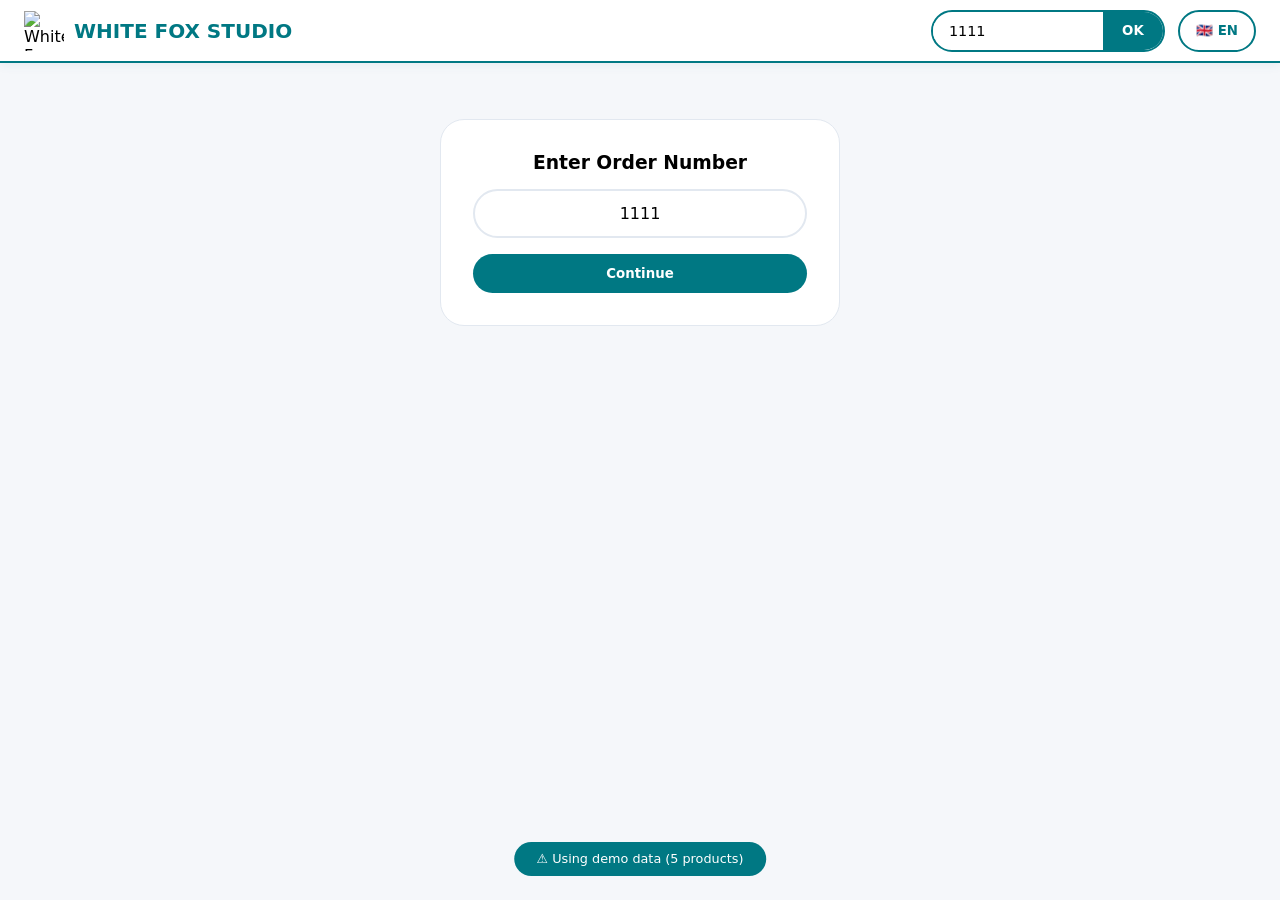
==== commit 12a0f4d7: "Update index.html" ====
--- a/index.html
+++ b/index.html
@@ -174,6 +174,7 @@
             color: var(--teal);
         }
 
+        /* PRODUCT CARD - UNIFIED HEIGHT with flex column */
         .product-card {
             background: white;
             border-radius: 1rem;
@@ -181,6 +182,9 @@
             border: 1px solid var(--border);
             overflow: hidden;
             transition: box-shadow 0.2s;
+            display: flex;
+            flex-direction: column;
+            height: 100%;
         }
 
         .product-card:hover {
@@ -189,6 +193,9 @@
 
         .product-content {
             padding: 1rem;
+            flex: 1;
+            display: flex;
+            flex-direction: column;
         }
 
         .product-header {
@@ -204,23 +211,26 @@
             flex: 1;
         }
 
+        /* SKU badge prominent */
         .product-sku {
             background: var(--teal-light);
             padding: 0.25rem 0.8rem;
             border-radius: 20px;
-            font-size: 0.85rem;
+            font-size: 0.8rem;
             font-weight: 700;
             color: var(--teal);
             font-family: monospace;
             display: inline-block;
             margin-bottom: 0.5rem;
+            letter-spacing: 0.3px;
         }
 
         .product-title {
-            font-weight: 700;
+            font-weight: 800;
             font-size: 1rem;
             color: var(--teal);
-            margin-bottom: 0.3rem;
+            margin-bottom: 0.4rem;
+            line-height: 1.3;
         }
 
         .product-details {
@@ -228,23 +238,25 @@
             flex-wrap: wrap;
             gap: 0.5rem;
             margin-top: 0.3rem;
+            margin-bottom: 0.25rem;
         }
 
         .product-size {
             font-size: 0.7rem;
-            color: #6c757d;
+            color: #1f2e3a;
             background: #e9ecef;
-            padding: 0.2rem 0.6rem;
+            padding: 0.2rem 0.7rem;
             border-radius: 20px;
+            font-weight: 500;
         }
 
         .product-pose {
             font-size: 0.7rem;
             background: var(--teal-light);
-            padding: 0.2rem 0.6rem;
+            padding: 0.2rem 0.7rem;
             border-radius: 20px;
             color: var(--teal);
-            font-weight: 600;
+            font-weight: 700;
         }
 
         .badge-auto {
@@ -269,8 +281,8 @@
         }
 
         .product-image {
-            width: 70px;
-            height: 70px;
+            width: 75px;
+            height: 75px;
             object-fit: cover;
             border-radius: 12px;
             border: 1px solid var(--border);
@@ -284,9 +296,10 @@
             transform: scale(1.05);
         }
 
+        /* SLOTS ROW - consistent bottom alignment */
         .slots-row {
-            margin-top: 1rem;
-            padding-top: 0.8rem;
+            margin-top: auto;
+            padding-top: 1rem;
             border-top: 1px solid var(--border);
             display: flex;
             flex-wrap: wrap;
@@ -314,7 +327,7 @@
             color: #1e2f3a;
             cursor: pointer;
             transition: all 0.15s;
-            height: 42px;
+            height: 44px;
             padding: 0 0.8rem;
             min-width: 70px;
         }
@@ -330,7 +343,6 @@
             color: var(--teal-dark);
         }
 
-        /* Disabled auto-assigned slots: grey, not clickable */
         .oval.disabled {
             background: #e5e7eb;
             border-color: #9ca3af;
@@ -348,15 +360,18 @@
             font-size: 0.85rem;
             outline: none;
             font-family: monospace;
-            height: 42px;
+            height: 44px;
             padding: 0 0.8rem;
             min-width: 70px;
         }
 
         .slot-number {
             font-size: 0.55rem;
-            font-weight: 500;
+            font-weight: 600;
             color: #8b9aab;
+            background: #f1f3f5;
+            padding: 0.1rem 0.4rem;
+            border-radius: 20px;
         }
 
         .auto-note {
@@ -366,6 +381,11 @@
             background: #e5e7eb;
             padding: 0.15rem 0.4rem;
             border-radius: 20px;
+            max-width: 90px;
+            text-align: center;
+            white-space: nowrap;
+            overflow: hidden;
+            text-overflow: ellipsis;
         }
 
         .global-actions {
@@ -415,15 +435,29 @@
             color: var(--teal);
             font-size: 1.1rem;
         }
-        
-        .preload-placeholder {
-            min-height: 200px;
+
+        /* Equal height grid wrapper */
+        .products-grid {
+            display: flex;
+            flex-direction: column;
+        }
+
+        @media (min-width: 800px) {
+            .products-grid {
+                display: grid;
+                grid-template-columns: repeat(auto-fill, minmax(380px, 1fr));
+                gap: 1.2rem;
+            }
+            .product-card {
+                margin-bottom: 0;
+                height: 100%;
+            }
         }
 
         @media (max-width: 700px) {
             .slots-row { gap: 0.6rem; }
-            .oval { height: 38px; font-size: 0.75rem; min-width: 60px; padding: 0 0.5rem; }
-            .product-image { width: 55px; height: 55px; }
+            .oval { height: 40px; font-size: 0.75rem; min-width: 60px; padding: 0 0.5rem; }
+            .product-image { width: 60px; height: 60px; }
             .product-title { font-size: 0.9rem; }
         }
     </style>
@@ -462,140 +496,58 @@
     let productsDB = [];
     let currentLang = 'en';
     let currentOrder = null;
-    let assignments = {};  // structure: { productKey: { ..., values: [], selectableMask: bool[], autoAssignedLabels: [] } }
+    let assignments = {};
     let editingSlot = null;
     let isLoading = true;
 
     // ========== PACKAGE AUTO-ASSIGNMENT RULES ==========
-    // Define rules based on package SKU or name patterns.
-    // Each rule defines which slot indices (0-based) are auto-assigned and their display label.
-    // Future packages can be added here.
     const PACKAGE_AUTO_RULES = {
-        // Package S: "Class Serious + Logo" auto-assigned (slot 0)
-        "S": {
-            autoSlots: [
-                { index: 0, label: "Class Serious + Logo" }
-            ]
-        },
-        // Package M: "Class Serious + Logo" (slot 0) + "Class Sabai" (slot 1)
-        "M": {
-            autoSlots: [
-                { index: 0, label: "Class Serious + Logo" },
-                { index: 1, label: "Class Sabai" }
-            ]
-        },
-        // Package L: "Class Serious + Logo" (slot0), "Class Sabai" (slot1), plus third slot auto if exists
-        "L": {
-            autoSlots: [
-                { index: 0, label: "Class Serious + Logo" },
-                { index: 1, label: "Class Sabai" }
-                // third slot remains selectable unless future rules extend
-            ]
-        }
+        "S": { autoSlots: [{ index: 0, label: "Class Serious + Logo" }] },
+        "M": { autoSlots: [{ index: 0, label: "Class Serious + Logo" }, { index: 1, label: "Class Sabai" }] },
+        "L": { autoSlots: [{ index: 0, label: "Class Serious + Logo" }, { index: 1, label: "Class Sabai" }] }
     };
     
-    // Helper: detect package size/type from SKU or name
     function detectPackageType(product) {
         const sku = (product.sku || '').toUpperCase();
         const nameEn = (product.name_en || '').toUpperCase();
-        const nameTh = (product.name_th || '').toUpperCase();
-        
-        // Check SKU patterns first
         if (sku.includes('PACKAGE-S') || sku === 'S' || nameEn.includes('PACKAGE S') || nameEn.includes('STARTER')) return 'S';
         if (sku.includes('PACKAGE-M') || sku === 'M' || nameEn.includes('PACKAGE M') || nameEn.includes('MEDIUM')) return 'M';
-        if (sku.includes('PACKAGE-L') || sku === 'L' || nameEn.includes('PACKAGE L') || nameEn.includes('DELUXE') || nameEn.includes('LARGE')) return 'L';
-        
-        // fallback: check if it's a package and has specific keywords
-        if (product.isPackage) {
-            if (nameEn.includes('SERIOUS') && nameEn.includes('LOGO')) return 'S';
-        }
+        if (sku.includes('PACKAGE-L') || sku === 'L' || nameEn.includes('PACKAGE L') || nameEn.includes('DELUXE')) return 'L';
         return null;
     }
     
-    // Generate auto-assign config for a package product
     function getAutoAssignConfig(product) {
         if (!product.isPackage) return null;
         const pkgType = detectPackageType(product);
         if (!pkgType) return null;
         const rule = PACKAGE_AUTO_RULES[pkgType];
         if (!rule) return null;
-        
-        // Build array of auto-assigned indices and their labels
         const totalSlots = product.pose || 1;
         const autoMap = new Array(totalSlots).fill(null);
         rule.autoSlots.forEach(slot => {
-            if (slot.index < totalSlots) {
-                autoMap[slot.index] = slot.label;
-            }
+            if (slot.index < totalSlots) autoMap[slot.index] = slot.label;
         });
         return autoMap;
     }
-    
-    // Preload images for all products to avoid layout shift
+
     async function preloadProductImages(products) {
-        const imageUrls = products
-            .map(p => p.image_url || p.image)
-            .filter(url => url && url.startsWith('http') && !url.includes('data:image/svg'));
-        
-        const loadPromises = imageUrls.map(url => {
-            return new Promise((resolve) => {
-                const img = new Image();
-                img.onload = () => resolve(true);
-                img.onerror = () => resolve(false);
-                img.src = url;
-            });
-        });
-        await Promise.all(loadPromises);
-        console.log(`✅ Preloaded ${imageUrls.length} images`);
+        const imageUrls = products.map(p => p.image_url || p.image).filter(url => url && url.startsWith('http') && !url.includes('data:image/svg'));
+        await Promise.all(imageUrls.map(url => new Promise(resolve => { const img = new Image(); img.onload = () => resolve(true); img.onerror = () => resolve(false); img.src = url; })));
     }
 
     const trans = {
-        en: { 
-            enter: "Enter Order Number", btn: "Continue", invalid: "Use code 1111", 
-            ok: "✓ Order loaded", dup: "⚠️ Photo number already used", 
-            range: `Use ${MIN_PHOTO}–${MAX_PHOTO}`, 
-            saved: "✓ Selection saved", back: "← Back", notSelectable: "Auto-assigned",
-            loading: "Loading products...", error: "Error", viewPhoto: "View photo", 
-            size: "Size", pose: "Photos", noImage: "No image", package: "Package"
-        },
-        th: { 
-            enter: "กรอกหมายเลขคำสั่งซื้อ", btn: "ดำเนินการ", invalid: "ใช้รหัส 1111", 
-            ok: "✓ โหลดแล้ว", dup: "⚠️ หมายเลขรูปซ้ำ", range: `ใช้ ${MIN_PHOTO}–${MAX_PHOTO}`, 
-            saved: "✓ บันทึกแล้ว", back: "← กลับ", notSelectable: "กำหนดอัตโนมัติ",
-            loading: "กำลังโหลดสินค้า...", error: "เกิดข้อผิดพลาด", viewPhoto: "ดูรูป",
-            size: "ขนาด", pose: "จำนวนรูป", noImage: "ไม่มีรูป", package: "แพ็คเกจ"
-        }
+        en: { enter: "Enter Order Number", btn: "Continue", invalid: "Use code 1111", ok: "✓ Order loaded", dup: "⚠️ Photo number already used", range: `Use ${MIN_PHOTO}–${MAX_PHOTO}`, saved: "✓ Selection saved", back: "← Back", notSelectable: "Auto-assigned", loading: "Loading products...", viewPhoto: "View photo", size: "Size", pose: "Photos", noImage: "No image", package: "Package", skuLabel: "SKU" },
+        th: { enter: "กรอกหมายเลขคำสั่งซื้อ", btn: "ดำเนินการ", invalid: "ใช้รหัส 1111", ok: "✓ โหลดแล้ว", dup: "⚠️ หมายเลขรูปซ้ำ", range: `ใช้ ${MIN_PHOTO}–${MAX_PHOTO}`, saved: "✓ บันทึกแล้ว", back: "← กลับ", notSelectable: "กำหนดอัตโนมัติ", loading: "กำลังโหลดสินค้า...", viewPhoto: "ดูรูป", size: "ขนาด", pose: "จำนวนรูป", noImage: "ไม่มีรูป", package: "แพ็คเกจ", skuLabel: "รหัสสินค้า" }
     };
-
     function t(key) { return trans[currentLang][key] || trans.en[key]; }
-
-    function toast(msg) {
-        const el = document.getElementById('toast');
-        el.textContent = msg;
-        el.style.display = 'block';
-        setTimeout(() => el.style.display = 'none', 2000);
-    }
-
+    function toast(msg) { const el = document.getElementById('toast'); el.textContent = msg; el.style.display = 'block'; setTimeout(() => el.style.display = 'none', 2000); }
     function isValid(n) { return !isNaN(n) && n >= MIN_PHOTO && n <= MAX_PHOTO && Number.isInteger(n); }
-
-    function isUsedInProduct(prodKey, idx, num) {
-        const a = assignments[prodKey];
-        if (!a) return false;
-        for (let i = 0; i < a.values.length; i++) {
-            if (i !== idx && a.values[i] === num) return true;
-        }
-        return false;
-    }
-
-    // Set value with auto-assign protection
+    function isUsedInProduct(prodKey, idx, num) { const a = assignments[prodKey]; if (!a) return false; for (let i = 0; i < a.values.length; i++) if (i !== idx && a.values[i] === num) return true; return false; }
+
     function setValue(prodKey, idx, val) {
         const a = assignments[prodKey];
         if (!a) return false;
-        // Disable editing if slot is auto-assigned
-        if (a.selectableMask && a.selectableMask[idx] === false) {
-            toast(t('notSelectable'));
-            return false;
-        }
+        if (a.selectableMask && a.selectableMask[idx] === false) { toast(t('notSelectable')); return false; }
         if (!isValid(val)) { toast(t('range')); return false; }
         if (isUsedInProduct(prodKey, idx, val)) { toast(t('dup')); return false; }
         a.values[idx] = val;
@@ -609,91 +561,46 @@
         if (poseCount <= 4) return 82;
         if (poseCount <= 6) return 76;
         if (poseCount <= 10) return 70;
-        if (poseCount <= 16) return 64;
-        return 58;
-    }
-
-    function getDirectImageUrl(imgUrl) {
-        if (!imgUrl) return null;
-        if (imgUrl.includes('i.postimg.cc')) return imgUrl;
-        if (imgUrl.includes('disk.yandex.ru')) {
-            if (imgUrl.includes('/i/')) return imgUrl;
-            if (imgUrl.includes('/d/')) return imgUrl.replace('/d/', '/i/');
-        }
-        return imgUrl;
-    }
-
-    function showImageModal(imgUrl, productName) {
-        const directUrl = getDirectImageUrl(imgUrl);
-        if (!directUrl) { toast('No image available'); return; }
-        const modal = document.createElement('div');
-        modal.className = 'image-modal';
-        const img = document.createElement('img');
-        img.src = directUrl;
-        img.alt = productName;
-        img.onerror = () => { modal.innerHTML = '<div style="color:white; text-align:center; padding:2rem;">❌ Image not available</div>'; };
-        modal.appendChild(img);
-        modal.onclick = () => modal.remove();
-        document.body.appendChild(modal);
-    }
+        return 64;
+    }
+
+    function getDirectImageUrl(imgUrl) { if (!imgUrl) return null; if (imgUrl.includes('i.postimg.cc')) return imgUrl; if (imgUrl.includes('disk.yandex.ru')) return imgUrl.replace('/d/', '/i/'); return imgUrl; }
+    function showImageModal(imgUrl, productName) { const directUrl = getDirectImageUrl(imgUrl); if (!directUrl) { toast('No image'); return; } const modal = document.createElement('div'); modal.className = 'image-modal'; const img = document.createElement('img'); img.src = directUrl; img.alt = productName; img.onerror = () => { modal.innerHTML = '<div style="color:white; text-align:center; padding:2rem;">❌ Image not available</div>'; }; modal.appendChild(img); modal.onclick = () => modal.remove(); document.body.appendChild(modal); }
 
     async function loadProductsFromSupabase() {
-        console.log('🚀 Initializing Supabase client...');
-        
         try {
             supabaseClient = supabase.createClient(SUPABASE_URL, SUPABASE_ANON_KEY);
-            console.log('✅ Supabase client initialized');
-            
             isLoading = true;
             render();
-            
-            // Fetch product_cards
-            console.log('📥 Fetching products from product_cards...');
-            const { data: productCardsData, error: productCardsError } = await supabaseClient
-                .from('product_cards')
-                .select('*');
-            
+            const { data: productCardsData, error: productCardsError } = await supabaseClient.from('product_cards').select('*');
             if (productCardsError) throw productCardsError;
-            console.log(`✅ Fetched ${productCardsData?.length || 0} products`);
-            
-            // Fetch packages_with_price
-            console.log('📦 Fetching packages from packages_with_price...');
-            const { data: packagesData, error: packagesError } = await supabaseClient
-                .from('packages_with_price')
-                .select('*');
-            
+            const { data: packagesData, error: packagesError } = await supabaseClient.from('packages_with_price').select('*');
             if (packagesError) console.warn('⚠️ Packages error:', packagesError.message);
-            else console.log(`✅ Fetched ${packagesData?.length || 0} packages`);
             
             let processedProducts = [];
             
-            // Process regular products
-            if (productCardsData) {
+            if (productCardsData && productCardsData.length) {
                 productCardsData.forEach(card => {
                     let variants = [];
-                    try {
-                        if (card.variants) {
-                            variants = typeof card.variants === 'string' ? JSON.parse(card.variants) : card.variants;
-                        }
-                    } catch(e) { console.warn(e); }
-                    
+                    try { variants = card.variants ? (typeof card.variants === 'string' ? JSON.parse(card.variants) : card.variants) : []; } catch(e) { console.warn(e); }
                     let pose = 1;
                     if (variants.length > 0 && variants[0].pose) pose = Math.min(parseInt(variants[0].pose), 30);
                     if (card.pose) pose = Math.min(parseInt(card.pose), 30);
                     if (card.total_photos) pose = Math.min(parseInt(card.total_photos), 30);
                     
-                    let selectable = true;
-                    const nameEn = card.name_en || '';
-                    if (nameEn.toLowerCase().includes('group') || nameEn.toLowerCase().includes('logo')) selectable = false;
+                    // extract SKU properly: priority card.sku > variant[0].sku > card_id
+                    let skuValue = card.sku;
+                    if (!skuValue && variants.length > 0 && variants[0].sku) skuValue = variants[0].sku;
+                    if (!skuValue) skuValue = card.card_id || `SKU_${Date.now()}`;
                     
                     processedProducts.push({
-                        id: card.card_id || `card_${Date.now()}`,
-                        sku: card.sku || `SKU_${card.card_id}`,
+                        id: card.card_id || `card_${skuValue}`,
+                        sku: skuValue,
                         name_en: card.name_en || 'Product',
                         name_th: card.name_th || 'สินค้า',
-                        size: card.size || '',
+                        size: card.size || (variants[0]?.size || ''),
                         pose: pose,
-                        selectable: selectable,
+                        selectable: true,
                         image_url: card.cover_image || null,
                         image: card.cover_image || null,
                         isPackage: false,
@@ -702,54 +609,36 @@
                 });
             }
             
-            // Process packages with auto-assignment rules
             if (packagesData && packagesData.length) {
                 packagesData.forEach(pkg => {
                     if (pkg.visible === false) return;
-                    
                     let packageItems = [];
                     let totalPhotos = pkg.total_photos || 0;
-                    try {
-                        if (pkg.contents) {
-                            packageItems = typeof pkg.contents === 'string' ? JSON.parse(pkg.contents) : pkg.contents;
-                            totalPhotos = packageItems.reduce((sum, item) => sum + (item.qty || 1), 0);
-                        }
-                    } catch(e) { console.warn(e); }
+                    try { if (pkg.contents) packageItems = typeof pkg.contents === 'string' ? JSON.parse(pkg.contents) : pkg.contents; totalPhotos = packageItems.reduce((sum, item) => sum + (item.qty || 1), 0); } catch(e) { console.warn(e); }
                     if (totalPhotos < 1) totalPhotos = 1;
-                    
                     const packageSku = pkg.sku || pkg.slug || `PACKAGE-${Date.now()}`;
-                    const placeholderImage = pkg.image_url || `data:image/svg+xml,%3Csvg xmlns='http://www.w3.org/2000/svg' viewBox='0 0 300 300'%3E%3Crect width='300' height='300' fill='%23f0f0f0'/%3E%3Ctext x='50%25' y='50%25' text-anchor='middle' dy='.3em' fill='%23999' font-size='20'%3E${packageSku}%3C/text%3E%3C/svg%3E`;
-                    
+                    const placeholderImage = `data:image/svg+xml,%3Csvg xmlns='http://www.w3.org/2000/svg' viewBox='0 0 300 300'%3E%3Crect width='300' height='300' fill='%23f0f0f0'/%3E%3Ctext x='50%25' y='50%25' text-anchor='middle' dy='.3em' fill='%23999' font-size='20'%3E${packageSku}%3C/text%3E%3C/svg%3E`;
                     processedProducts.push({
                         id: `package_${packageSku}`,
                         sku: packageSku,
                         name_en: pkg.name_en || packageSku,
                         name_th: pkg.name_th || pkg.name_en || packageSku,
-                        size: pkg.size || '',
+                        size: pkg.size || 'Package Set',
                         pose: totalPhotos,
                         selectable: true,
                         image_url: pkg.image_url || placeholderImage,
                         image: pkg.image_url || placeholderImage,
                         isPackage: true,
-                        packageItems: packageItems,
-                        totalPhotos: totalPhotos,
                         sort_product: pkg.sort_order || 999
                     });
                 });
             }
             
             productsDB = processedProducts.sort((a,b) => (a.sort_product||999) - (b.sort_product||999));
-            
-            if (productsDB.length === 0) {
-                productsDB = getDemoProducts();
-            }
-            
-            // Preload images to avoid layout shifts
+            if (productsDB.length === 0) productsDB = getDemoProducts();
             await preloadProductImages(productsDB);
-            
             isLoading = false;
             toast(`✅ ${productsDB.length} products loaded`);
-            
         } catch (error) {
             console.error('❌ Supabase error:', error);
             productsDB = getDemoProducts();
@@ -761,64 +650,38 @@
 
     function getDemoProducts() {
         return [
-            { id: "prod_A12", sku: "A12", name_en: "Acrylic Photo 12x12", name_th: "ภาพอะคริลิค", size: "12x12 inch", pose: 1, selectable: true, image: null, isPackage: false },
-            { id: "prod_C13", sku: "C13", name_en: "Canvas 20x30", name_th: "ผ้าใบ", size: "20x30 inch", pose: 1, selectable: true, image: null, isPackage: false },
-            { id: "package_S1", sku: "PACKAGE-S", name_en: "Package S - Starter", name_th: "แพ็คเกจ S", size: "Mixed", pose: 3, selectable: true, image: null, isPackage: true },
-            { id: "package_M1", sku: "PACKAGE-M", name_en: "Package M - Medium", name_th: "แพ็คเกจ M", size: "Mixed", pose: 4, selectable: true, image: null, isPackage: true },
-            { id: "package_L1", sku: "PACKAGE-L", name_en: "Package L - Deluxe", name_th: "แพ็คเกจ L", size: "Mixed", pose: 5, selectable: true, image: null, isPackage: true }
+            { id: "prod_A12", sku: "ACR-1224", name_en: "Acrylic Photo 12x12", name_th: "ภาพอะคริลิค", size: "12x12 inch", pose: 1, selectable: true, image: null, isPackage: false, sort_product: 1 },
+            { id: "prod_C13", sku: "CAN-2030", name_en: "Canvas 20x30", name_th: "ผ้าใบ", size: "20x30 inch", pose: 1, selectable: true, image: null, isPackage: false, sort_product: 2 },
+            { id: "package_S1", sku: "PACKAGE-S", name_en: "Package S - Starter", name_th: "แพ็คเกจ S", size: "Mixed sizes", pose: 3, selectable: true, image: null, isPackage: true, sort_product: 3 },
+            { id: "package_M1", sku: "PACKAGE-M", name_en: "Package M - Medium", name_th: "แพ็คเกจ M", size: "Mixed sizes", pose: 4, selectable: true, image: null, isPackage: true, sort_product: 4 },
+            { id: "package_L1", sku: "PACKAGE-L", name_en: "Package L - Deluxe", name_th: "แพ็คเกจ L", size: "Mixed sizes", pose: 5, selectable: true, image: null, isPackage: true, sort_product: 5 }
         ];
     }
 
     function loadRandomOrder() {
         if (productsDB.length === 0) return;
-        
         const shuffled = [...productsDB];
-        for (let i = shuffled.length - 1; i > 0; i--) {
-            const j = Math.floor(Math.random() * (i + 1));
-            [shuffled[i], shuffled[j]] = [shuffled[j], shuffled[i]];
-        }
-        
+        for (let i = shuffled.length - 1; i > 0; i--) { const j = Math.floor(Math.random() * (i + 1)); [shuffled[i], shuffled[j]] = [shuffled[j], shuffled[i]]; }
         const selected = shuffled.slice(0, Math.min(8, shuffled.length));
-        console.log(`📋 Order products:`, selected.map(p => p.sku));
-        
         currentOrder = { number: "1111", products: selected };
         assignments = {};
-        
         for (let prod of selected) {
             const key = `${prod.isPackage ? 'pkg' : 'prd'}_${prod.sku}_${Date.now()}_${Math.random()}`;
             const poseCount = prod.pose || 1;
-            
-            // Determine auto-assign configuration for packages
-            let autoConfig = null;
             let selectableMask = new Array(poseCount).fill(true);
             let autoLabels = new Array(poseCount).fill(null);
-            
             if (prod.isPackage) {
-                autoConfig = getAutoAssignConfig(prod);
+                const autoConfig = getAutoAssignConfig(prod);
                 if (autoConfig) {
                     for (let i = 0; i < poseCount; i++) {
-                        if (autoConfig[i] !== null) {
-                            selectableMask[i] = false;   // disabled, not clickable
-                            autoLabels[i] = autoConfig[i];
-                        }
+                        if (autoConfig[i] !== null) { selectableMask[i] = false; autoLabels[i] = autoConfig[i]; }
                     }
                 }
             }
-            
             assignments[key] = {
-                key: key,
-                id: prod.id,
-                sku: prod.sku,
-                nameEn: prod.name_en,
-                nameTh: prod.name_th,
-                size: prod.size,
-                pose: poseCount,
-                selectable: prod.selectable && !prod.isPackage ? true : true, // packages are selectable except auto slots
-                image: prod.image_url || prod.image,
-                isPackage: prod.isPackage || false,
-                values: new Array(poseCount).fill(null),
-                selectableMask: selectableMask,
-                autoLabels: autoLabels
+                key, id: prod.id, sku: prod.sku, nameEn: prod.name_en, nameTh: prod.name_th, size: prod.size, pose: poseCount,
+                selectable: true, image: prod.image_url || prod.image, isPackage: prod.isPackage || false,
+                values: new Array(poseCount).fill(null), selectableMask, autoLabels
             };
         }
         render();
@@ -828,184 +691,76 @@
     function handleOvalClick(prodKey, idx, currentVal) {
         const a = assignments[prodKey];
         if (!a) return;
-        // Check if this slot is auto-assigned (disabled)
-        if (a.selectableMask && a.selectableMask[idx] === false) {
-            toast(t('notSelectable'));
-            return;
-        }
-        
+        if (a.selectableMask && a.selectableMask[idx] === false) { toast(t('notSelectable')); return; }
         const ovalDiv = document.getElementById(`oval_${prodKey}_${idx}`);
         if (!ovalDiv) return;
         if (editingSlot === `${prodKey}_${idx}`) return;
-        
         const width = ovalDiv.offsetWidth;
         const height = ovalDiv.offsetHeight;
         const input = document.createElement('input');
         input.type = 'number';
         input.value = currentVal !== null ? currentVal : '';
         input.className = 'oval-input';
-        input.min = MIN_PHOTO;
-        input.max = MAX_PHOTO;
-        input.style.width = `${width}px`;
-        input.style.height = `${height}px`;
-        
+        input.min = MIN_PHOTO; input.max = MAX_PHOTO;
+        input.style.width = `${width}px`; input.style.height = `${height}px`;
         ovalDiv.replaceWith(input);
         input.focus();
-        
         const save = () => {
             const newVal = parseInt(input.value);
             input.replaceWith(ovalDiv);
             editingSlot = null;
-            if (!isNaN(newVal) && newVal !== currentVal) {
-                setValue(prodKey, idx, newVal);
-            } else if (isNaN(newVal) && currentVal !== null) {
-                setValue(prodKey, idx, null);
-            }
+            if (!isNaN(newVal) && newVal !== currentVal) setValue(prodKey, idx, newVal);
+            else if (isNaN(newVal) && currentVal !== null) setValue(prodKey, idx, null);
         };
-        
         input.addEventListener('blur', save);
-        input.addEventListener('keypress', (e) => {
-            if (e.key === 'Enter') save();
-        });
-        
+        input.addEventListener('keypress', (e) => { if (e.key === 'Enter') save(); });
         editingSlot = `${prodKey}_${idx}`;
     }
 
     function render() {
         const container = document.getElementById('app');
-        
-        if (isLoading) {
-            container.innerHTML = `<div class="login-card"><div class="loading">⏳ ${t('loading')}</div></div>`;
+        if (isLoading) { container.innerHTML = `<div class="login-card"><div class="loading">⏳ ${t('loading')}</div></div>`; return; }
+        if (!currentOrder) {
+            container.innerHTML = `<div class="login-card"><h3>${t('enter')}</h3><input type="text" id="loginCode" class="order-input" placeholder="1111" value="1111"><button class="btn-primary" id="loginExec">${t('btn')}</button></div>`;
+            document.getElementById('loginExec')?.addEventListener('click', () => { const code = document.getElementById('loginCode').value.trim(); if (code === '1111') loadRandomOrder(); else toast(t('invalid')); });
             return;
         }
-        
-        if (!currentOrder) {
-            container.innerHTML = `<div class="login-card">
-                <h3>${t('enter')}</h3>
-                <input type="text" id="loginCode" class="order-input" placeholder="1111" value="1111">
-                <button class="btn-primary" id="loginExec">${t('btn')}</button>
-            </div>`;
-            document.getElementById('loginExec')?.addEventListener('click', () => {
-                const code = document.getElementById('loginCode').value.trim();
-                if (code === '1111') loadRandomOrder();
-                else toast(t('invalid'));
-            });
-            return;
-        }
-        
         let totalSlots = 0, totalFilled = 0;
-        for (let a of Object.values(assignments)) {
-            totalSlots += a.values.length;
-            totalFilled += a.values.filter(v => v !== null).length;
-        }
-        
-        let html = `<div class="order-header">
-            <div class="order-badge">📦 ${currentOrder.number}</div>
-            <div class="order-badge">${totalFilled}/${totalSlots}</div>
-            <button class="order-badge" id="backBtn" style="background:white; cursor:pointer;">${t('back')}</button>
-        </div>`;
-        
+        for (let a of Object.values(assignments)) { totalSlots += a.values.length; totalFilled += a.values.filter(v => v !== null).length; }
+        let html = `<div class="order-header"><div class="order-badge">📦 ${currentOrder.number}</div><div class="order-badge">${totalFilled}/${totalSlots}</div><button class="order-badge" id="backBtn" style="background:white; cursor:pointer;">${t('back')}</button></div><div class="products-grid">`;
         for (let [key, asgn] of Object.entries(assignments)) {
             const name = currentLang === 'en' ? asgn.nameEn : asgn.nameTh;
             const poseCount = asgn.pose;
             const ovalWidth = getOvalWidth(poseCount);
-            const ovalHeight = 42;
             const imageUrl = getDirectImageUrl(asgn.image);
-            
-            html += `<div class="product-card">
-                <div class="product-content">
-                    <div class="product-header">
-                        <div class="product-info">
-                            <div>
-                                <span class="product-sku">${asgn.sku || 'N/A'}</span>
-                                ${asgn.isPackage ? `<span class="badge-package">📦 ${t('package')}</span>` : ''}
-                            </div>
-                            <div class="product-title">${name || asgn.sku}</div>
-                            <div class="product-details">
-                                ${asgn.size ? `<span class="product-size">📏 ${t('size')}: ${asgn.size}</span>` : ''}
-                                <span class="product-pose">📷 ${t('pose')}: ${poseCount}</span>
-                            </div>
-                        </div>
-                        ${imageUrl ? `<img class="product-image" src="${imageUrl}" alt="${name}" onerror="this.src='https://placehold.co/70x70?text=No+Image'" onclick="showImageModal('${imageUrl}', '${name.replace(/'/g, "\\'")}')" title="${t('viewPhoto')}">` : '<div style="width:70px; height:70px; background:#f0f0f0; border-radius:12px; display:flex; align-items:center; justify-content:center; font-size:0.7rem; color:#999;">No img</div>'}
-                    </div>
-                    <div class="slots-row">`;
-            
+            html += `<div class="product-card"><div class="product-content"><div class="product-header"><div class="product-info"><div><span class="product-sku">🔖 ${asgn.sku || 'N/A'}</span>${asgn.isPackage ? `<span class="badge-package">📦 ${t('package')}</span>` : ''}</div><div class="product-title">${name || asgn.sku}</div><div class="product-details">${asgn.size ? `<span class="product-size">📏 ${t('size')}: ${asgn.size}</span>` : ''}<span class="product-pose">📷 ${t('pose')}: ${poseCount}</span></div></div>${imageUrl ? `<img class="product-image" src="${imageUrl}" alt="${name}" onerror="this.src='https://placehold.co/75x75?text=No+Image'" onclick="showImageModal('${imageUrl.replace(/'/g, "\\'")}', '${name.replace(/'/g, "\\'")}')" title="${t('viewPhoto')}">` : '<div style="width:75px; height:75px; background:#f0f0f0; border-radius:12px; display:flex; align-items:center; justify-content:center; font-size:0.7rem;">No img</div>'}</div><div class="slots-row">`;
             for (let i = 0; i < poseCount; i++) {
                 const val = asgn.values[i];
                 const isFilled = val !== null;
                 const isAutoSlot = asgn.selectableMask && asgn.selectableMask[i] === false;
                 const autoLabel = (asgn.autoLabels && asgn.autoLabels[i]) ? asgn.autoLabels[i] : t('notSelectable');
-                
                 if (!isAutoSlot && asgn.selectable) {
-                    // Selectable slot (normal)
-                    html += `<div class="slot-wrapper">
-                        <div id="oval_${key}_${i}" class="oval ${isFilled ? 'filled' : ''}" 
-                             style="width:${ovalWidth}px; height:${ovalHeight}px;"
-                             onclick="handleOvalClick('${key}', ${i}, ${val !== null ? val : 'null'})">${isFilled ? val : ''}</div>
-                        <span class="slot-number">${i+1}</span>
-                    </div>`;
+                    html += `<div class="slot-wrapper"><div id="oval_${key}_${i}" class="oval ${isFilled ? 'filled' : ''}" style="width:${ovalWidth}px; height:44px;" onclick="handleOvalClick('${key}', ${i}, ${val !== null ? val : 'null'})">${isFilled ? val : ''}</div><span class="slot-number">${i+1}</span></div>`;
                 } else {
-                    // Auto-assigned disabled slot: grey, not clickable, show label "Auto-assigned"
-                    html += `<div class="slot-wrapper">
-                        <div class="oval disabled" style="width:${ovalWidth}px; height:${ovalHeight}px;"></div>
-                        <span class="slot-number">${i+1}</span>
-                        <span class="auto-note">${autoLabel}</span>
-                    </div>`;
+                    html += `<div class="slot-wrapper"><div class="oval disabled" style="width:${ovalWidth}px; height:44px;"></div><span class="slot-number">${i+1}</span><span class="auto-note">${autoLabel}</span></div>`;
                 }
             }
             html += `</div></div></div>`;
         }
-        
-        html += `<div class="global-actions"><button class="btn-primary" id="confirmBtn" style="width:auto; padding:0.5rem 1.5rem;">✓ ${t('saved')}</button></div>`;
+        html += `</div><div class="global-actions"><button class="btn-primary" id="confirmBtn" style="width:auto; padding:0.5rem 1.5rem;">✓ ${t('saved')}</button></div>`;
         container.innerHTML = html;
-        
         document.getElementById('backBtn')?.addEventListener('click', () => { currentOrder = null; render(); });
-        document.getElementById('confirmBtn')?.addEventListener('click', () => {
-            let summary = "═══════════════════════════\n   WHITE FOX STUDIO\n   PHOTO SELECTION\n═══════════════════════════\n";
-            for (let [key, a] of Object.entries(assignments)) {
-                const name = currentLang === 'en' ? a.nameEn : a.nameTh;
-                summary += `\n📦 ${a.sku} — ${name}\n📏 ${t('size')}: ${a.size || '—'}  |  📷 ${t('pose')}: ${a.pose}\n`;
-                for (let i = 0; i < a.values.length; i++) {
-                    const isAuto = a.selectableMask && a.selectableMask[i] === false;
-                    const autoTag = isAuto ? ` [${a.autoLabels[i] || 'Auto'}]` : '';
-                    summary += `   ${String(i+1).padStart(2)}: ${a.values[i] || '❌'}${autoTag}\n`;
-                }
-            }
-            alert(summary);
-            toast(t('saved'));
-        });
+        document.getElementById('confirmBtn')?.addEventListener('click', () => { let summary = "═══════════════════════════\n   WHITE FOX STUDIO\n   PHOTO SELECTION\n═══════════════════════════\n"; for (let [key, a] of Object.entries(assignments)) { const name = currentLang === 'en' ? a.nameEn : a.nameTh; summary += `\n📦 ${a.sku} — ${name}\n📏 ${t('size')}: ${a.size || '—'}  |  📷 ${t('pose')}: ${a.pose}\n`; for (let i = 0; i < a.values.length; i++) { const isAuto = a.selectableMask && a.selectableMask[i] === false; const autoTag = isAuto ? ` [${a.autoLabels[i] || 'Auto'}]` : ''; summary += `   ${String(i+1).padStart(2)}: ${a.values[i] || '❌'}${autoTag}\n`; } } alert(summary); toast(t('saved')); });
     }
 
     window.handleOvalClick = handleOvalClick;
     window.showImageModal = showImageModal;
 
-    function updateLang() {
-        const iconSpan = document.getElementById('langIcon');
-        const textSpan = document.getElementById('langText');
-        if (iconSpan) iconSpan.innerText = currentLang === 'en' ? '🇬🇧' : '🇹🇭';
-        if (textSpan) textSpan.innerText = currentLang === 'en' ? 'EN' : 'TH';
-        if (currentOrder) render();
-        else render();
-    }
-
-    document.getElementById('langBtn')?.addEventListener('click', () => {
-        currentLang = currentLang === 'en' ? 'th' : 'en';
-        updateLang();
-    });
-    document.getElementById('checkBtn')?.addEventListener('click', () => {
-        const code = document.getElementById('orderInput').value.trim();
-        if (code === '1111') loadRandomOrder();
-        else toast(t('invalid'));
-    });
-    document.getElementById('orderInput')?.addEventListener('keypress', (e) => {
-        if (e.key === 'Enter') document.getElementById('checkBtn')?.click();
-    });
-
-    (async () => {
-        await loadProductsFromSupabase();
-        render();
-        updateLang();
-    })();
+    function updateLang() { const iconSpan = document.getElementById('langIcon'); const textSpan = document.getElementById('langText'); if (iconSpan) iconSpan.innerText = currentLang === 'en' ? '🇬🇧' : '🇹🇭'; if (textSpan) textSpan.innerText = currentLang === 'en' ? 'EN' : 'TH'; if (currentOrder) render(); else render(); }
+    document.getElementById('langBtn')?.addEventListener('click', () => { currentLang = currentLang === 'en' ? 'th' : 'en'; updateLang(); });
+    document.getElementById('checkBtn')?.addEventListener('click', () => { const code = document.getElementById('orderInput').value.trim(); if (code === '1111') loadRandomOrder(); else toast(t('invalid')); });
+    document.getElementById('orderInput')?.addEventListener('keypress', (e) => { if (e.key === 'Enter') document.getElementById('checkBtn')?.click(); });
+    (async () => { await loadProductsFromSupabase(); render(); updateLang(); })();
 </script>
 </body>
 </html>
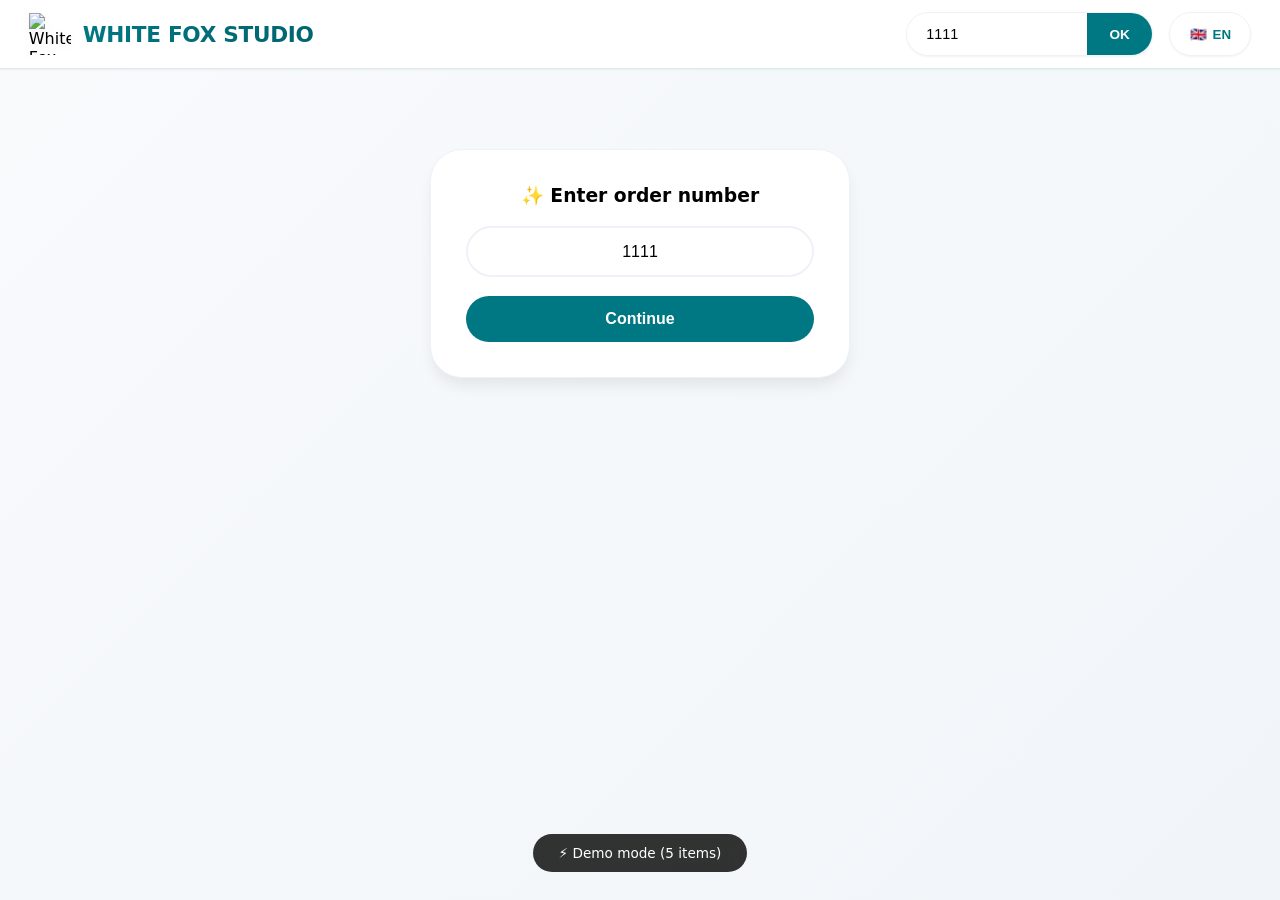
==== commit ad28e8b6: "Update index.html" ====
--- a/index.html
+++ b/index.html
@@ -3,356 +3,409 @@
 <head>
     <meta charset="UTF-8">
     <meta name="viewport" content="width=device-width, initial-scale=1.0, maximum-scale=1.0, user-scalable=yes">
-    <title>White Fox Studio · Photo Selection with Auto-Assign</title>
+    <title>White Fox Studio · Photo Selection</title>
     <link rel="icon" type="image/png" href="https://i.postimg.cc/Rh1kRjsQ/LOGOTIP-WF-new.png">
     <style>
         * {
             margin: 0;
             padding: 0;
             box-sizing: border-box;
-            font-family: system-ui, -apple-system, 'Segoe UI', Roboto, sans-serif;
         }
 
         body {
-            background: #f5f7fa;
+            background: linear-gradient(135deg, #f8fafc 0%, #f1f5f9 100%);
             min-height: 100vh;
+            font-family: 'Inter', system-ui, -apple-system, 'Segoe UI', Roboto, sans-serif;
         }
 
         :root {
             --teal: #007883;
-            --teal-dark: #0a6570;
-            --teal-light: #d4e9ec;
-            --border: #e2e8f0;
+            --teal-dark: #005f68;
+            --teal-light: #e0f0f2;
+            --teal-glow: rgba(0,120,131,0.12);
+            --border: #eef2f6;
             --red: #dc2626;
             --red-light: #fee2e2;
-            --slot-filled: #c8e6df;
-            --auto-bg: #f1f3f4;
-            --auto-border: #9ca3af;
+            --slot-filled: #d1f0eb;
+            --gray-50: #f9fafb;
+            --gray-100: #f3f4f6;
+            --gray-500: #6b7280;
+            --gray-700: #374151;
+            --shadow-sm: 0 1px 2px 0 rgb(0 0 0 / 0.05);
+            --shadow-md: 0 4px 6px -1px rgb(0 0 0 / 0.08);
+            --shadow-lg: 0 10px 15px -3px rgb(0 0 0 / 0.08);
         }
 
         .header {
             position: sticky;
             top: 0;
             z-index: 100;
-            background: white;
-            box-shadow: 0 2px 10px rgba(0,120,131,0.08);
-            border-bottom: 2px solid var(--teal);
+            background: rgba(255,255,255,0.92);
+            backdrop-filter: blur(12px);
+            border-bottom: 1px solid rgba(0,120,131,0.15);
+            box-shadow: var(--shadow-sm);
         }
 
         .top-bar {
-            max-width: 1400px;
+            max-width: 1440px;
             margin: 0 auto;
-            padding: 0.6rem 1.5rem;
+            padding: 0.75rem 1.8rem;
             display: flex;
             align-items: center;
             justify-content: space-between;
             flex-wrap: wrap;
-            gap: 0.8rem;
+            gap: 1rem;
         }
 
         .logo-area {
             display: flex;
             align-items: center;
-            gap: 10px;
+            gap: 12px;
         }
 
         .logo-img {
-            width: 40px;
-            height: 40px;
+            width: 42px;
+            height: 42px;
             object-fit: contain;
+            filter: drop-shadow(0 2px 4px rgba(0,0,0,0.05));
         }
 
         .logo-text {
-            font-size: 1.25rem;
-            font-weight: 800;
-            color: var(--teal);
+            font-size: 1.35rem;
+            font-weight: 700;
+            background: linear-gradient(135deg, var(--teal) 0%, #00646e 100%);
+            background-clip: text;
+            -webkit-background-clip: text;
+            color: transparent;
+            letter-spacing: -0.3px;
         }
 
         .right-actions {
             display: flex;
             align-items: center;
-            gap: 0.8rem;
+            gap: 1rem;
         }
 
         .search-box {
             display: flex;
             align-items: center;
             background: white;
-            border-radius: 40px;
-            border: 2px solid var(--teal);
-            height: 42px;
+            border-radius: 48px;
+            border: 1px solid var(--border);
+            height: 44px;
             overflow: hidden;
+            box-shadow: var(--shadow-sm);
+            transition: all 0.2s;
+        }
+        .search-box:focus-within {
+            border-color: var(--teal);
+            box-shadow: 0 0 0 3px var(--teal-glow);
         }
 
         .search-box input {
             border: none;
-            padding: 0 1rem;
-            width: 170px;
+            padding: 0 1.2rem;
+            width: 180px;
             font-size: 0.9rem;
             outline: none;
+            font-weight: 500;
         }
 
         .search-box button {
             background: var(--teal);
             border: none;
             color: white;
-            padding: 0 1.2rem;
+            padding: 0 1.4rem;
             height: 100%;
             font-weight: 600;
             cursor: pointer;
-        }
+            transition: background 0.2s;
+            font-size: 0.85rem;
+        }
+        .search-box button:hover { background: var(--teal-dark); }
 
         .lang-toggle {
             background: white;
-            border: 2px solid var(--teal);
-            border-radius: 40px;
-            padding: 0 1rem;
-            height: 42px;
+            border: 1px solid var(--border);
+            border-radius: 48px;
+            padding: 0 1.2rem;
+            height: 44px;
             font-weight: 600;
             color: var(--teal);
             display: flex;
             align-items: center;
-            gap: 5px;
+            gap: 6px;
             cursor: pointer;
+            transition: all 0.2s;
+            box-shadow: var(--shadow-sm);
+        }
+        .lang-toggle:hover {
+            border-color: var(--teal);
+            background: var(--teal-light);
         }
 
         .main-content {
-            max-width: 1400px;
+            max-width: 1440px;
             margin: 0 auto;
-            padding: 1.5rem;
+            padding: 2rem 1.8rem;
         }
 
         .login-card {
             background: white;
-            max-width: 400px;
-            margin: 2rem auto;
-            padding: 2rem;
-            border-radius: 1.5rem;
+            max-width: 420px;
+            margin: 3rem auto;
+            padding: 2.2rem;
+            border-radius: 2rem;
             text-align: center;
             border: 1px solid var(--border);
+            box-shadow: var(--shadow-lg);
         }
 
         .order-input {
             width: 100%;
-            padding: 0.8rem;
+            padding: 0.9rem 1rem;
             border: 2px solid var(--border);
-            border-radius: 40px;
-            margin: 1rem 0;
+            border-radius: 60px;
+            margin: 1.2rem 0;
             text-align: center;
             font-size: 1rem;
             outline: none;
+            transition: all 0.2s;
+            font-weight: 500;
+        }
+        .order-input:focus {
+            border-color: var(--teal);
+            box-shadow: 0 0 0 3px var(--teal-glow);
         }
 
         .btn-primary {
             background: var(--teal);
             color: white;
             border: none;
-            padding: 0.75rem;
-            border-radius: 40px;
+            padding: 0.85rem;
+            border-radius: 60px;
             font-weight: 600;
             cursor: pointer;
             width: 100%;
-        }
+            transition: all 0.2s;
+            font-size: 1rem;
+        }
+        .btn-primary:hover { background: var(--teal-dark); transform: translateY(-1px); }
 
         .order-header {
             background: white;
-            border-radius: 1rem;
-            padding: 0.75rem 1.2rem;
-            margin-bottom: 1.2rem;
+            border-radius: 1.25rem;
+            padding: 0.9rem 1.5rem;
+            margin-bottom: 1.8rem;
             display: flex;
             justify-content: space-between;
             align-items: center;
-            border: 1px solid var(--teal);
+            border: 1px solid var(--border);
+            box-shadow: var(--shadow-sm);
         }
 
         .order-badge {
             background: var(--teal-light);
-            padding: 0.35rem 1rem;
-            border-radius: 30px;
-            font-size: 0.8rem;
-            font-weight: 600;
+            padding: 0.4rem 1.2rem;
+            border-radius: 40px;
+            font-size: 0.85rem;
+            font-weight: 700;
             color: var(--teal);
         }
 
-        /* PRODUCT CARD - UNIFIED HEIGHT with flex column */
+        /* GRID with auto-fit — карточки адаптируются по высоте */
+        .products-grid {
+            display: grid;
+            grid-template-columns: repeat(auto-fill, minmax(360px, 1fr));
+            gap: 1.5rem;
+            align-items: start;
+        }
+
         .product-card {
             background: white;
-            border-radius: 1rem;
-            margin-bottom: 1.2rem;
+            border-radius: 1.5rem;
             border: 1px solid var(--border);
-            overflow: hidden;
-            transition: box-shadow 0.2s;
+            transition: all 0.25s ease;
+            box-shadow: var(--shadow-sm);
             display: flex;
             flex-direction: column;
-            height: 100%;
-        }
-
+            height: auto;
+            min-height: 280px;
+        }
         .product-card:hover {
-            box-shadow: 0 4px 12px rgba(0,120,131,0.1);
+            transform: translateY(-3px);
+            box-shadow: var(--shadow-lg);
+            border-color: var(--teal-light);
         }
 
         .product-content {
-            padding: 1rem;
+            padding: 1.25rem;
             flex: 1;
             display: flex;
             flex-direction: column;
-        }
-
-        .product-header {
-            display: flex;
+            gap: 0.9rem;
+        }
+
+        /* HEADER: SKU + название в одной строке */
+        .product-header-row {
+            display: flex;
+            align-items: baseline;
             justify-content: space-between;
-            align-items: flex-start;
-            gap: 1rem;
-            margin-bottom: 0.8rem;
             flex-wrap: wrap;
-        }
-
-        .product-info {
-            flex: 1;
-        }
-
-        /* SKU badge prominent */
-        .product-sku {
+            gap: 0.5rem;
+            margin-bottom: 0.2rem;
+        }
+        .sku-badge {
             background: var(--teal-light);
-            padding: 0.25rem 0.8rem;
-            border-radius: 20px;
-            font-size: 0.8rem;
+            padding: 0.25rem 0.9rem;
+            border-radius: 40px;
+            font-size: 0.7rem;
             font-weight: 700;
             color: var(--teal);
-            font-family: monospace;
-            display: inline-block;
-            margin-bottom: 0.5rem;
+            font-family: 'SF Mono', monospace;
             letter-spacing: 0.3px;
-        }
-
-        .product-title {
-            font-weight: 800;
+            white-space: nowrap;
+        }
+        .product-title-compact {
+            font-weight: 700;
             font-size: 1rem;
-            color: var(--teal);
-            margin-bottom: 0.4rem;
+            color: var(--gray-700);
             line-height: 1.3;
         }
-
-        .product-details {
+        .badge-package {
+            background: #ffecb3;
+            padding: 0.2rem 0.65rem;
+            border-radius: 40px;
+            font-size: 0.6rem;
+            font-weight: 700;
+            color: #b76e0e;
+            margin-left: 0.5rem;
+            white-space: nowrap;
+        }
+
+        /* детали: размер и кол-во фото */
+        .product-meta {
             display: flex;
             flex-wrap: wrap;
-            gap: 0.5rem;
-            margin-top: 0.3rem;
-            margin-bottom: 0.25rem;
-        }
-
-        .product-size {
+            align-items: center;
+            gap: 0.7rem;
+            margin-top: 0.25rem;
+            padding-bottom: 0.25rem;
+            border-bottom: 1px dashed var(--border);
+        }
+        .meta-item {
+            display: inline-flex;
+            align-items: center;
+            gap: 0.35rem;
             font-size: 0.7rem;
-            color: #1f2e3a;
-            background: #e9ecef;
-            padding: 0.2rem 0.7rem;
-            border-radius: 20px;
             font-weight: 500;
-        }
-
-        .product-pose {
-            font-size: 0.7rem;
-            background: var(--teal-light);
-            padding: 0.2rem 0.7rem;
-            border-radius: 20px;
-            color: var(--teal);
-            font-weight: 700;
-        }
-
-        .badge-auto {
-            background: var(--red-light);
-            padding: 0.2rem 0.6rem;
-            border-radius: 20px;
-            font-size: 0.65rem;
-            color: var(--red);
-            font-weight: 500;
-            display: inline-block;
-        }
-
-        .badge-package {
-            background: #ffd966;
-            padding: 0.2rem 0.6rem;
-            border-radius: 20px;
-            font-size: 0.65rem;
-            color: #856404;
-            font-weight: 600;
-            display: inline-block;
-            margin-left: 0.5rem;
+            background: var(--gray-100);
+            padding: 0.25rem 0.7rem;
+            border-radius: 30px;
+            color: var(--gray-700);
+        }
+        .meta-icon {
+            font-size: 0.75rem;
         }
 
         .product-image {
-            width: 75px;
-            height: 75px;
+            width: 72px;
+            height: 72px;
             object-fit: cover;
-            border-radius: 12px;
+            border-radius: 14px;
             border: 1px solid var(--border);
             cursor: pointer;
-            transition: transform 0.2s;
-            background: #f5f5f5;
+            transition: transform 0.2s, box-shadow 0.2s;
+            background: var(--gray-100);
             flex-shrink: 0;
-        }
-
+            box-shadow: var(--shadow-sm);
+        }
         .product-image:hover {
-            transform: scale(1.05);
-        }
-
-        /* SLOTS ROW - consistent bottom alignment */
+            transform: scale(1.03);
+            box-shadow: var(--shadow-md);
+        }
+
+        .image-placeholder {
+            width: 72px;
+            height: 72px;
+            background: var(--gray-100);
+            border-radius: 14px;
+            display: flex;
+            align-items: center;
+            justify-content: center;
+            font-size: 0.65rem;
+            color: var(--gray-500);
+            border: 1px solid var(--border);
+        }
+
+        /* Флекс для картинки и основной инфы */
+        .product-top {
+            display: flex;
+            gap: 1rem;
+            align-items: flex-start;
+        }
+        .product-info-main {
+            flex: 1;
+        }
+
+        /* SLOTS ROW — компактно */
         .slots-row {
             margin-top: auto;
             padding-top: 1rem;
+            display: flex;
+            flex-wrap: wrap;
+            gap: 0.7rem;
+            align-items: flex-end;
+            justify-content: flex-start;
             border-top: 1px solid var(--border);
-            display: flex;
-            flex-wrap: wrap;
-            gap: 0.8rem;
-            align-items: center;
-            justify-content: flex-start;
         }
 
         .slot-wrapper {
             display: flex;
             flex-direction: column;
             align-items: center;
-            gap: 0.3rem;
+            gap: 0.25rem;
         }
 
         .oval {
-            border-radius: 40px;
+            border-radius: 48px;
             background: white;
-            border: 2px solid var(--teal);
+            border: 1.5px solid var(--teal);
             display: flex;
             align-items: center;
             justify-content: center;
-            font-weight: 600;
+            font-weight: 700;
             font-size: 0.85rem;
-            color: #1e2f3a;
+            color: #1f2a3a;
             cursor: pointer;
             transition: all 0.15s;
-            height: 44px;
-            padding: 0 0.8rem;
-            min-width: 70px;
-        }
-
+            height: 42px;
+            padding: 0 0.9rem;
+            min-width: 68px;
+            background: white;
+            box-shadow: 0 1px 2px rgba(0,0,0,0.02);
+        }
         .oval:hover:not(.disabled) {
-            border-color: var(--teal-dark);
-            background: #f0f9fa;
-        }
-
+            border-width: 2px;
+            background: var(--teal-light);
+            transform: scale(0.97);
+        }
         .oval.filled {
             background: var(--slot-filled);
             border-color: var(--teal);
             color: var(--teal-dark);
-        }
-
+            font-weight: 800;
+        }
         .oval.disabled {
-            background: #e5e7eb;
-            border-color: #9ca3af;
+            background: #f1f3f5;
+            border-color: #d1d5db;
             cursor: not-allowed;
-            color: #6b7280;
-            opacity: 0.9;
+            color: #9ca3af;
+            opacity: 0.8;
         }
 
         .oval-input {
-            border-radius: 40px;
+            border-radius: 48px;
             border: 2px solid var(--teal);
             background: white;
             text-align: center;
@@ -360,28 +413,28 @@
             font-size: 0.85rem;
             outline: none;
             font-family: monospace;
-            height: 44px;
-            padding: 0 0.8rem;
-            min-width: 70px;
+            height: 42px;
+            padding: 0 0.7rem;
+            min-width: 68px;
+            box-shadow: 0 0 0 2px var(--teal-glow);
         }
 
         .slot-number {
             font-size: 0.55rem;
             font-weight: 600;
-            color: #8b9aab;
-            background: #f1f3f5;
-            padding: 0.1rem 0.4rem;
+            color: var(--gray-500);
+            background: transparent;
+            padding: 0 0.2rem;
+        }
+
+        .auto-note {
+            font-size: 0.5rem;
+            font-weight: 600;
+            color: #8b5a2b;
+            background: #fef3c7;
+            padding: 0.2rem 0.45rem;
             border-radius: 20px;
-        }
-
-        .auto-note {
-            font-size: 0.55rem;
-            font-weight: 500;
-            color: #4b5563;
-            background: #e5e7eb;
-            padding: 0.15rem 0.4rem;
-            border-radius: 20px;
-            max-width: 90px;
+            max-width: 100px;
             text-align: center;
             white-space: nowrap;
             overflow: hidden;
@@ -389,23 +442,36 @@
         }
 
         .global-actions {
-            margin-top: 1.5rem;
+            margin-top: 2rem;
             display: flex;
             justify-content: flex-end;
+        }
+        .btn-save {
+            background: linear-gradient(135deg, var(--teal) 0%, var(--teal-dark) 100%);
+            border: none;
+            padding: 0.7rem 2rem;
+            border-radius: 60px;
+            font-weight: 700;
+            letter-spacing: 0.3px;
+            box-shadow: var(--shadow-sm);
+            width: auto;
         }
 
         .toast {
             position: fixed;
-            bottom: 24px;
+            bottom: 28px;
             left: 50%;
             transform: translateX(-50%);
-            background: var(--teal);
+            background: #1f2a3a;
             color: white;
-            padding: 0.6rem 1.4rem;
-            border-radius: 40px;
-            font-size: 0.8rem;
+            padding: 0.7rem 1.6rem;
+            border-radius: 60px;
+            font-size: 0.85rem;
+            font-weight: 500;
             z-index: 2000;
             display: none;
+            backdrop-filter: blur(8px);
+            background: rgba(0,0,0,0.8);
         }
 
         .image-modal {
@@ -414,51 +480,32 @@
             left: 0;
             right: 0;
             bottom: 0;
-            background: rgba(0,0,0,0.9);
+            background: rgba(0,0,0,0.92);
             z-index: 3000;
             display: flex;
             align-items: center;
             justify-content: center;
             cursor: pointer;
         }
-
         .image-modal img {
             max-width: 90vw;
             max-height: 90vh;
             object-fit: contain;
-            border-radius: 12px;
-        }
-
+            border-radius: 20px;
+        }
         .loading {
             text-align: center;
             padding: 3rem;
             color: var(--teal);
-            font-size: 1.1rem;
-        }
-
-        /* Equal height grid wrapper */
-        .products-grid {
-            display: flex;
-            flex-direction: column;
-        }
-
-        @media (min-width: 800px) {
-            .products-grid {
-                display: grid;
-                grid-template-columns: repeat(auto-fill, minmax(380px, 1fr));
-                gap: 1.2rem;
-            }
-            .product-card {
-                margin-bottom: 0;
-                height: 100%;
-            }
-        }
-
-        @media (max-width: 700px) {
-            .slots-row { gap: 0.6rem; }
-            .oval { height: 40px; font-size: 0.75rem; min-width: 60px; padding: 0 0.5rem; }
-            .product-image { width: 60px; height: 60px; }
-            .product-title { font-size: 0.9rem; }
+            font-weight: 500;
+        }
+
+        @media (max-width: 680px) {
+            .products-grid { grid-template-columns: 1fr; gap: 1rem; }
+            .main-content { padding: 1.2rem; }
+            .product-header-row { flex-direction: column; align-items: flex-start; }
+            .sku-badge { white-space: normal; }
+            .oval { height: 38px; font-size: 0.75rem; min-width: 58px; padding: 0 0.6rem; }
         }
     </style>
 </head>
@@ -488,7 +535,6 @@
 <script>
     const MIN_PHOTO = 1000;
     const MAX_PHOTO = 9999;
-    
     const SUPABASE_URL = 'https://afgzicjirrdzrotgooea.supabase.co';
     const SUPABASE_ANON_KEY = 'eyJhbGciOiJIUzI1NiIsInR5cCI6IkpXVCJ9.eyJpc3MiOiJzdXBhYmFzZSIsInJlZiI6ImFmZ3ppY2ppcnJkenJvdGdvb2VhIiwicm9sZSI6ImFub24iLCJpYXQiOjE3NzQxMjQxODYsImV4cCI6MjA4OTcwMDE4Nn0.yQMVkO6IUPsF2x2kOwzDELrlHNse-tQHYhl-rvRrc6o';
     
@@ -500,11 +546,11 @@
     let editingSlot = null;
     let isLoading = true;
 
-    // ========== PACKAGE AUTO-ASSIGNMENT RULES ==========
+    // AUTO-ASSIGN RULES
     const PACKAGE_AUTO_RULES = {
-        "S": { autoSlots: [{ index: 0, label: "Class Serious + Logo" }] },
-        "M": { autoSlots: [{ index: 0, label: "Class Serious + Logo" }, { index: 1, label: "Class Sabai" }] },
-        "L": { autoSlots: [{ index: 0, label: "Class Serious + Logo" }, { index: 1, label: "Class Sabai" }] }
+        "S": { autoSlots: [{ index: 0, label: "Serious+Logo" }] },
+        "M": { autoSlots: [{ index: 0, label: "Serious+Logo" }, { index: 1, label: "Sabai" }] },
+        "L": { autoSlots: [{ index: 0, label: "Serious+Logo" }, { index: 1, label: "Sabai" }] }
     };
     
     function detectPackageType(product) {
@@ -524,20 +570,23 @@
         if (!rule) return null;
         const totalSlots = product.pose || 1;
         const autoMap = new Array(totalSlots).fill(null);
-        rule.autoSlots.forEach(slot => {
-            if (slot.index < totalSlots) autoMap[slot.index] = slot.label;
-        });
+        rule.autoSlots.forEach(slot => { if (slot.index < totalSlots) autoMap[slot.index] = slot.label; });
         return autoMap;
     }
 
-    async function preloadProductImages(products) {
-        const imageUrls = products.map(p => p.image_url || p.image).filter(url => url && url.startsWith('http') && !url.includes('data:image/svg'));
-        await Promise.all(imageUrls.map(url => new Promise(resolve => { const img = new Image(); img.onload = () => resolve(true); img.onerror = () => resolve(false); img.src = url; })));
-    }
-
     const trans = {
-        en: { enter: "Enter Order Number", btn: "Continue", invalid: "Use code 1111", ok: "✓ Order loaded", dup: "⚠️ Photo number already used", range: `Use ${MIN_PHOTO}–${MAX_PHOTO}`, saved: "✓ Selection saved", back: "← Back", notSelectable: "Auto-assigned", loading: "Loading products...", viewPhoto: "View photo", size: "Size", pose: "Photos", noImage: "No image", package: "Package", skuLabel: "SKU" },
-        th: { enter: "กรอกหมายเลขคำสั่งซื้อ", btn: "ดำเนินการ", invalid: "ใช้รหัส 1111", ok: "✓ โหลดแล้ว", dup: "⚠️ หมายเลขรูปซ้ำ", range: `ใช้ ${MIN_PHOTO}–${MAX_PHOTO}`, saved: "✓ บันทึกแล้ว", back: "← กลับ", notSelectable: "กำหนดอัตโนมัติ", loading: "กำลังโหลดสินค้า...", viewPhoto: "ดูรูป", size: "ขนาด", pose: "จำนวนรูป", noImage: "ไม่มีรูป", package: "แพ็คเกจ", skuLabel: "รหัสสินค้า" }
+        en: { 
+            enter: "Enter order number", btn: "Continue", invalid: "Use demo code 1111", ok: "✓ Order loaded", 
+            dup: "⚠️ Photo already used", range: `Use ${MIN_PHOTO}–${MAX_PHOTO}`, saved: "✓ Selection saved", 
+            back: "← Back", notSelectable: "Auto", loading: "Loading...", viewPhoto: "View", size: "Size", pose: "Photos", 
+            package: "Package", skuLabel: "SKU"
+        },
+        th: { 
+            enter: "กรอกเลขคำสั่งซื้อ", btn: "ดำเนินการ", invalid: "ใช้รหัสทดสอบ 1111", ok: "✓ โหลดสำเร็จ", 
+            dup: "⚠️ หมายเลขรูปซ้ำ", range: `ใช้ ${MIN_PHOTO}–${MAX_PHOTO}`, saved: "✓ บันทึกแล้ว", 
+            back: "← กลับ", notSelectable: "อัตโนมัติ", loading: "กำลังโหลด...", viewPhoto: "ดูรูป", 
+            size: "ขนาด", pose: "รูป", package: "แพ็คเกจ", skuLabel: "รหัส"
+        }
     };
     function t(key) { return trans[currentLang][key] || trans.en[key]; }
     function toast(msg) { const el = document.getElementById('toast'); el.textContent = msg; el.style.display = 'block'; setTimeout(() => el.style.display = 'none', 2000); }
@@ -556,113 +605,97 @@
     }
 
     function getOvalWidth(poseCount) {
-        if (poseCount <= 2) return 95;
-        if (poseCount <= 3) return 88;
-        if (poseCount <= 4) return 82;
-        if (poseCount <= 6) return 76;
-        if (poseCount <= 10) return 70;
-        return 64;
+        if (poseCount <= 2) return 88;
+        if (poseCount <= 3) return 80;
+        if (poseCount <= 5) return 74;
+        if (poseCount <= 8) return 68;
+        return 62;
     }
 
     function getDirectImageUrl(imgUrl) { if (!imgUrl) return null; if (imgUrl.includes('i.postimg.cc')) return imgUrl; if (imgUrl.includes('disk.yandex.ru')) return imgUrl.replace('/d/', '/i/'); return imgUrl; }
-    function showImageModal(imgUrl, productName) { const directUrl = getDirectImageUrl(imgUrl); if (!directUrl) { toast('No image'); return; } const modal = document.createElement('div'); modal.className = 'image-modal'; const img = document.createElement('img'); img.src = directUrl; img.alt = productName; img.onerror = () => { modal.innerHTML = '<div style="color:white; text-align:center; padding:2rem;">❌ Image not available</div>'; }; modal.appendChild(img); modal.onclick = () => modal.remove(); document.body.appendChild(modal); }
+    function showImageModal(imgUrl, productName) { const directUrl = getDirectImageUrl(imgUrl); if (!directUrl) { toast('No image'); return; } const modal = document.createElement('div'); modal.className = 'image-modal'; const img = document.createElement('img'); img.src = directUrl; img.alt = productName; img.onerror = () => { modal.innerHTML = '<div style="color:white;">❌</div>'; }; modal.appendChild(img); modal.onclick = () => modal.remove(); document.body.appendChild(modal); }
 
     async function loadProductsFromSupabase() {
         try {
             supabaseClient = supabase.createClient(SUPABASE_URL, SUPABASE_ANON_KEY);
-            isLoading = true;
-            render();
+            isLoading = true; render();
             const { data: productCardsData, error: productCardsError } = await supabaseClient.from('product_cards').select('*');
             if (productCardsError) throw productCardsError;
             const { data: packagesData, error: packagesError } = await supabaseClient.from('packages_with_price').select('*');
-            if (packagesError) console.warn('⚠️ Packages error:', packagesError.message);
+            if (packagesError) console.warn('packages error:', packagesError);
             
-            let processedProducts = [];
-            
-            if (productCardsData && productCardsData.length) {
+            let processed = [];
+            if (productCardsData?.length) {
                 productCardsData.forEach(card => {
                     let variants = [];
-                    try { variants = card.variants ? (typeof card.variants === 'string' ? JSON.parse(card.variants) : card.variants) : []; } catch(e) { console.warn(e); }
+                    try { variants = card.variants ? (typeof card.variants === 'string' ? JSON.parse(card.variants) : card.variants) : []; } catch(e) {}
                     let pose = 1;
-                    if (variants.length > 0 && variants[0].pose) pose = Math.min(parseInt(variants[0].pose), 30);
+                    if (variants[0]?.pose) pose = Math.min(parseInt(variants[0].pose), 30);
                     if (card.pose) pose = Math.min(parseInt(card.pose), 30);
                     if (card.total_photos) pose = Math.min(parseInt(card.total_photos), 30);
-                    
-                    // extract SKU properly: priority card.sku > variant[0].sku > card_id
                     let skuValue = card.sku;
-                    if (!skuValue && variants.length > 0 && variants[0].sku) skuValue = variants[0].sku;
+                    if (!skuValue && variants[0]?.sku) skuValue = variants[0].sku;
                     if (!skuValue) skuValue = card.card_id || `SKU_${Date.now()}`;
-                    
-                    processedProducts.push({
-                        id: card.card_id || `card_${skuValue}`,
+                    processed.push({
+                        id: card.card_id || skuValue,
                         sku: skuValue,
                         name_en: card.name_en || 'Product',
                         name_th: card.name_th || 'สินค้า',
                         size: card.size || (variants[0]?.size || ''),
-                        pose: pose,
-                        selectable: true,
+                        pose: Math.max(1, pose),
                         image_url: card.cover_image || null,
-                        image: card.cover_image || null,
                         isPackage: false,
                         sort_product: card.sort_product || 999
                     });
                 });
             }
-            
-            if (packagesData && packagesData.length) {
+            if (packagesData?.length) {
                 packagesData.forEach(pkg => {
                     if (pkg.visible === false) return;
-                    let packageItems = [];
-                    let totalPhotos = pkg.total_photos || 0;
-                    try { if (pkg.contents) packageItems = typeof pkg.contents === 'string' ? JSON.parse(pkg.contents) : pkg.contents; totalPhotos = packageItems.reduce((sum, item) => sum + (item.qty || 1), 0); } catch(e) { console.warn(e); }
-                    if (totalPhotos < 1) totalPhotos = 1;
-                    const packageSku = pkg.sku || pkg.slug || `PACKAGE-${Date.now()}`;
-                    const placeholderImage = `data:image/svg+xml,%3Csvg xmlns='http://www.w3.org/2000/svg' viewBox='0 0 300 300'%3E%3Crect width='300' height='300' fill='%23f0f0f0'/%3E%3Ctext x='50%25' y='50%25' text-anchor='middle' dy='.3em' fill='%23999' font-size='20'%3E${packageSku}%3C/text%3E%3C/svg%3E`;
-                    processedProducts.push({
-                        id: `package_${packageSku}`,
+                    let totalPhotos = pkg.total_photos || 1;
+                    try { if (pkg.contents) { const items = typeof pkg.contents === 'string' ? JSON.parse(pkg.contents) : pkg.contents; totalPhotos = items.reduce((s, i) => s + (i.qty || 1), 0) || 1; } } catch(e) {}
+                    const packageSku = pkg.sku || pkg.slug || `PKG-${Date.now()}`;
+                    const placeholder = `data:image/svg+xml,%3Csvg xmlns='http://www.w3.org/2000/svg' viewBox='0 0 300 300'%3E%3Crect width='300' height='300' fill='%23f0f0f0'/%3E%3Ctext x='50%25' y='50%25' text-anchor='middle' dy='.3em' fill='%23999' font-size='20'%3E${packageSku.slice(0,10)}%3C/text%3E%3C/svg%3E`;
+                    processed.push({
+                        id: `pkg_${packageSku}`,
                         sku: packageSku,
                         name_en: pkg.name_en || packageSku,
                         name_th: pkg.name_th || pkg.name_en || packageSku,
-                        size: pkg.size || 'Package Set',
-                        pose: totalPhotos,
-                        selectable: true,
-                        image_url: pkg.image_url || placeholderImage,
-                        image: pkg.image_url || placeholderImage,
+                        size: pkg.size || 'Set',
+                        pose: Math.max(1, totalPhotos),
+                        image_url: pkg.image_url || placeholder,
                         isPackage: true,
                         sort_product: pkg.sort_order || 999
                     });
                 });
             }
-            
-            productsDB = processedProducts.sort((a,b) => (a.sort_product||999) - (b.sort_product||999));
-            if (productsDB.length === 0) productsDB = getDemoProducts();
-            await preloadProductImages(productsDB);
+            productsDB = processed.sort((a,b) => (a.sort_product||999) - (b.sort_product||999));
+            if (!productsDB.length) productsDB = getDemoProducts();
             isLoading = false;
-            toast(`✅ ${productsDB.length} products loaded`);
-        } catch (error) {
-            console.error('❌ Supabase error:', error);
+            toast(`✨ ${productsDB.length} products ready`);
+        } catch(e) {
+            console.error(e);
             productsDB = getDemoProducts();
-            await preloadProductImages(productsDB);
             isLoading = false;
-            toast(`⚠️ Using demo data (${productsDB.length} products)`);
+            toast(`⚡ Demo mode (${productsDB.length} items)`);
         }
     }
 
     function getDemoProducts() {
         return [
-            { id: "prod_A12", sku: "ACR-1224", name_en: "Acrylic Photo 12x12", name_th: "ภาพอะคริลิค", size: "12x12 inch", pose: 1, selectable: true, image: null, isPackage: false, sort_product: 1 },
-            { id: "prod_C13", sku: "CAN-2030", name_en: "Canvas 20x30", name_th: "ผ้าใบ", size: "20x30 inch", pose: 1, selectable: true, image: null, isPackage: false, sort_product: 2 },
-            { id: "package_S1", sku: "PACKAGE-S", name_en: "Package S - Starter", name_th: "แพ็คเกจ S", size: "Mixed sizes", pose: 3, selectable: true, image: null, isPackage: true, sort_product: 3 },
-            { id: "package_M1", sku: "PACKAGE-M", name_en: "Package M - Medium", name_th: "แพ็คเกจ M", size: "Mixed sizes", pose: 4, selectable: true, image: null, isPackage: true, sort_product: 4 },
-            { id: "package_L1", sku: "PACKAGE-L", name_en: "Package L - Deluxe", name_th: "แพ็คเกจ L", size: "Mixed sizes", pose: 5, selectable: true, image: null, isPackage: true, sort_product: 5 }
+            { id: "1", sku: "ACR-1224", name_en: "Acrylic 12x12", name_th: "อะคริลิค", size: "12x12\"", pose: 1, isPackage: false, sort_product: 1, image_url: null },
+            { id: "2", sku: "CANV-2030", name_en: "Canvas Gallery", name_th: "ผ้าใบแคนวาส", size: "20x30\"", pose: 1, isPackage: false, sort_product: 2, image_url: null },
+            { id: "3", sku: "PACKAGE-S", name_en: "Package S - Starter", name_th: "แพ็คเกจ S", size: "3-in-1", pose: 3, isPackage: true, sort_product: 3, image_url: null },
+            { id: "4", sku: "PACKAGE-M", name_en: "Package M - Medium", name_th: "แพ็คเกจ M", size: "4 items", pose: 4, isPackage: true, sort_product: 4, image_url: null },
+            { id: "5", sku: "PACKAGE-L", name_en: "Package L - Deluxe", name_th: "แพ็คเกจ L", size: "5pcs set", pose: 5, isPackage: true, sort_product: 5, image_url: null }
         ];
     }
 
     function loadRandomOrder() {
-        if (productsDB.length === 0) return;
+        if (!productsDB.length) return;
         const shuffled = [...productsDB];
         for (let i = shuffled.length - 1; i > 0; i--) { const j = Math.floor(Math.random() * (i + 1)); [shuffled[i], shuffled[j]] = [shuffled[j], shuffled[i]]; }
-        const selected = shuffled.slice(0, Math.min(8, shuffled.length));
+        const selected = shuffled.slice(0, Math.min(6, shuffled.length));
         currentOrder = { number: "1111", products: selected };
         assignments = {};
         for (let prod of selected) {
@@ -671,17 +704,13 @@
             let selectableMask = new Array(poseCount).fill(true);
             let autoLabels = new Array(poseCount).fill(null);
             if (prod.isPackage) {
-                const autoConfig = getAutoAssignConfig(prod);
-                if (autoConfig) {
-                    for (let i = 0; i < poseCount; i++) {
-                        if (autoConfig[i] !== null) { selectableMask[i] = false; autoLabels[i] = autoConfig[i]; }
-                    }
-                }
+                const autoConf = getAutoAssignConfig(prod);
+                if (autoConf) for (let i=0; i<poseCount; i++) if (autoConf[i]) { selectableMask[i] = false; autoLabels[i] = autoConf[i]; }
             }
             assignments[key] = {
-                key, id: prod.id, sku: prod.sku, nameEn: prod.name_en, nameTh: prod.name_th, size: prod.size, pose: poseCount,
-                selectable: true, image: prod.image_url || prod.image, isPackage: prod.isPackage || false,
-                values: new Array(poseCount).fill(null), selectableMask, autoLabels
+                key, sku: prod.sku, nameEn: prod.name_en, nameTh: prod.name_th, size: prod.size, pose: poseCount,
+                image: prod.image_url, isPackage: prod.isPackage || false, values: new Array(poseCount).fill(null),
+                selectableMask, autoLabels
             };
         }
         render();
@@ -690,30 +719,23 @@
 
     function handleOvalClick(prodKey, idx, currentVal) {
         const a = assignments[prodKey];
-        if (!a) return;
-        if (a.selectableMask && a.selectableMask[idx] === false) { toast(t('notSelectable')); return; }
+        if (!a || (a.selectableMask && a.selectableMask[idx] === false)) { toast(t('notSelectable')); return; }
         const ovalDiv = document.getElementById(`oval_${prodKey}_${idx}`);
-        if (!ovalDiv) return;
-        if (editingSlot === `${prodKey}_${idx}`) return;
-        const width = ovalDiv.offsetWidth;
-        const height = ovalDiv.offsetHeight;
+        if (!ovalDiv || editingSlot === `${prodKey}_${idx}`) return;
+        const width = ovalDiv.offsetWidth, height = ovalDiv.offsetHeight;
         const input = document.createElement('input');
-        input.type = 'number';
-        input.value = currentVal !== null ? currentVal : '';
-        input.className = 'oval-input';
-        input.min = MIN_PHOTO; input.max = MAX_PHOTO;
+        input.type = 'number'; input.value = currentVal !== null ? currentVal : '';
+        input.className = 'oval-input'; input.min = MIN_PHOTO; input.max = MAX_PHOTO;
         input.style.width = `${width}px`; input.style.height = `${height}px`;
-        ovalDiv.replaceWith(input);
-        input.focus();
+        ovalDiv.replaceWith(input); input.focus();
         const save = () => {
             const newVal = parseInt(input.value);
-            input.replaceWith(ovalDiv);
-            editingSlot = null;
+            input.replaceWith(ovalDiv); editingSlot = null;
             if (!isNaN(newVal) && newVal !== currentVal) setValue(prodKey, idx, newVal);
             else if (isNaN(newVal) && currentVal !== null) setValue(prodKey, idx, null);
         };
         input.addEventListener('blur', save);
-        input.addEventListener('keypress', (e) => { if (e.key === 'Enter') save(); });
+        input.addEventListener('keypress', e => { if (e.key === 'Enter') save(); });
         editingSlot = `${prodKey}_${idx}`;
     }
 
@@ -721,45 +743,44 @@
         const container = document.getElementById('app');
         if (isLoading) { container.innerHTML = `<div class="login-card"><div class="loading">⏳ ${t('loading')}</div></div>`; return; }
         if (!currentOrder) {
-            container.innerHTML = `<div class="login-card"><h3>${t('enter')}</h3><input type="text" id="loginCode" class="order-input" placeholder="1111" value="1111"><button class="btn-primary" id="loginExec">${t('btn')}</button></div>`;
+            container.innerHTML = `<div class="login-card"><h3>✨ ${t('enter')}</h3><input type="text" id="loginCode" class="order-input" placeholder="1111" value="1111"><button class="btn-primary" id="loginExec">${t('btn')}</button></div>`;
             document.getElementById('loginExec')?.addEventListener('click', () => { const code = document.getElementById('loginCode').value.trim(); if (code === '1111') loadRandomOrder(); else toast(t('invalid')); });
             return;
         }
         let totalSlots = 0, totalFilled = 0;
         for (let a of Object.values(assignments)) { totalSlots += a.values.length; totalFilled += a.values.filter(v => v !== null).length; }
-        let html = `<div class="order-header"><div class="order-badge">📦 ${currentOrder.number}</div><div class="order-badge">${totalFilled}/${totalSlots}</div><button class="order-badge" id="backBtn" style="background:white; cursor:pointer;">${t('back')}</button></div><div class="products-grid">`;
+        let html = `<div class="order-header"><div class="order-badge">📦 ORDER #${currentOrder.number}</div><div class="order-badge">📸 ${totalFilled}/${totalSlots}</div><button class="order-badge" id="backBtn" style="background:white; cursor:pointer;">${t('back')}</button></div><div class="products-grid">`;
         for (let [key, asgn] of Object.entries(assignments)) {
             const name = currentLang === 'en' ? asgn.nameEn : asgn.nameTh;
             const poseCount = asgn.pose;
             const ovalWidth = getOvalWidth(poseCount);
-            const imageUrl = getDirectImageUrl(asgn.image);
-            html += `<div class="product-card"><div class="product-content"><div class="product-header"><div class="product-info"><div><span class="product-sku">🔖 ${asgn.sku || 'N/A'}</span>${asgn.isPackage ? `<span class="badge-package">📦 ${t('package')}</span>` : ''}</div><div class="product-title">${name || asgn.sku}</div><div class="product-details">${asgn.size ? `<span class="product-size">📏 ${t('size')}: ${asgn.size}</span>` : ''}<span class="product-pose">📷 ${t('pose')}: ${poseCount}</span></div></div>${imageUrl ? `<img class="product-image" src="${imageUrl}" alt="${name}" onerror="this.src='https://placehold.co/75x75?text=No+Image'" onclick="showImageModal('${imageUrl.replace(/'/g, "\\'")}', '${name.replace(/'/g, "\\'")}')" title="${t('viewPhoto')}">` : '<div style="width:75px; height:75px; background:#f0f0f0; border-radius:12px; display:flex; align-items:center; justify-content:center; font-size:0.7rem;">No img</div>'}</div><div class="slots-row">`;
+            const imgUrl = getDirectImageUrl(asgn.image);
+            const hasImage = imgUrl && imgUrl.startsWith('http');
+            html += `<div class="product-card"><div class="product-content"><div class="product-top"><div class="product-info-main"><div class="product-header-row"><span class="sku-badge">🔖 ${asgn.sku}</span><div class="product-title-compact">${name || asgn.sku}${asgn.isPackage ? `<span class="badge-package">📦 ${t('package')}</span>` : ''}</div></div><div class="product-meta">${asgn.size ? `<span class="meta-item"><span class="meta-icon">📏</span> ${t('size')}: ${asgn.size}</span>` : ''}<span class="meta-item"><span class="meta-icon">📷</span> ${t('pose')}: ${poseCount}</span></div></div>${hasImage ? `<img class="product-image" src="${imgUrl}" onerror="this.src='https://placehold.co/72x72?text=No+Img'" onclick="showImageModal('${imgUrl.replace(/'/g, "\\'")}', '${name.replace(/'/g, "\\'")}')" title="${t('viewPhoto')}">` : `<div class="image-placeholder">📷 ${t('noImage')||'no img'}</div>`}</div><div class="slots-row">`;
             for (let i = 0; i < poseCount; i++) {
                 const val = asgn.values[i];
-                const isFilled = val !== null;
-                const isAutoSlot = asgn.selectableMask && asgn.selectableMask[i] === false;
-                const autoLabel = (asgn.autoLabels && asgn.autoLabels[i]) ? asgn.autoLabels[i] : t('notSelectable');
-                if (!isAutoSlot && asgn.selectable) {
-                    html += `<div class="slot-wrapper"><div id="oval_${key}_${i}" class="oval ${isFilled ? 'filled' : ''}" style="width:${ovalWidth}px; height:44px;" onclick="handleOvalClick('${key}', ${i}, ${val !== null ? val : 'null'})">${isFilled ? val : ''}</div><span class="slot-number">${i+1}</span></div>`;
+                const isAuto = asgn.selectableMask && asgn.selectableMask[i] === false;
+                const autoLabel = asgn.autoLabels?.[i] || t('notSelectable');
+                if (!isAuto) {
+                    html += `<div class="slot-wrapper"><div id="oval_${key}_${i}" class="oval ${val !== null ? 'filled' : ''}" style="width:${ovalWidth}px; height:42px;" onclick="handleOvalClick('${key}', ${i}, ${val !== null ? val : 'null'})">${val !== null ? val : '___'}</div><span class="slot-number">#${i+1}</span></div>`;
                 } else {
-                    html += `<div class="slot-wrapper"><div class="oval disabled" style="width:${ovalWidth}px; height:44px;"></div><span class="slot-number">${i+1}</span><span class="auto-note">${autoLabel}</span></div>`;
+                    html += `<div class="slot-wrapper"><div class="oval disabled" style="width:${ovalWidth}px; height:42px;"></div><span class="slot-number">#${i+1}</span><span class="auto-note">🔒 ${autoLabel}</span></div>`;
                 }
             }
             html += `</div></div></div>`;
         }
-        html += `</div><div class="global-actions"><button class="btn-primary" id="confirmBtn" style="width:auto; padding:0.5rem 1.5rem;">✓ ${t('saved')}</button></div>`;
+        html += `</div><div class="global-actions"><button class="btn-primary btn-save" id="confirmBtn">💾 ${t('saved')}</button></div>`;
         container.innerHTML = html;
         document.getElementById('backBtn')?.addEventListener('click', () => { currentOrder = null; render(); });
-        document.getElementById('confirmBtn')?.addEventListener('click', () => { let summary = "═══════════════════════════\n   WHITE FOX STUDIO\n   PHOTO SELECTION\n═══════════════════════════\n"; for (let [key, a] of Object.entries(assignments)) { const name = currentLang === 'en' ? a.nameEn : a.nameTh; summary += `\n📦 ${a.sku} — ${name}\n📏 ${t('size')}: ${a.size || '—'}  |  📷 ${t('pose')}: ${a.pose}\n`; for (let i = 0; i < a.values.length; i++) { const isAuto = a.selectableMask && a.selectableMask[i] === false; const autoTag = isAuto ? ` [${a.autoLabels[i] || 'Auto'}]` : ''; summary += `   ${String(i+1).padStart(2)}: ${a.values[i] || '❌'}${autoTag}\n`; } } alert(summary); toast(t('saved')); });
+        document.getElementById('confirmBtn')?.addEventListener('click', () => { let summary = "WHITE FOX\n"; for (let [key,a] of Object.entries(assignments)) { const nm = currentLang === 'en' ? a.nameEn : a.nameTh; summary += `\n${a.sku} — ${nm}\n${a.size ? `📏 ${a.size} | ` : ''}📷 ${a.pose} фото\n`; for (let i=0;i<a.values.length;i++) { const autoFlag = a.selectableMask && !a.selectableMask[i]; summary += `  ${i+1}. ${a.values[i] || '❌'}${autoFlag ? ` [${a.autoLabels?.[i] || 'Auto'}]` : ''}\n`; } } alert(summary); toast(t('saved')); });
     }
 
     window.handleOvalClick = handleOvalClick;
     window.showImageModal = showImageModal;
-
     function updateLang() { const iconSpan = document.getElementById('langIcon'); const textSpan = document.getElementById('langText'); if (iconSpan) iconSpan.innerText = currentLang === 'en' ? '🇬🇧' : '🇹🇭'; if (textSpan) textSpan.innerText = currentLang === 'en' ? 'EN' : 'TH'; if (currentOrder) render(); else render(); }
     document.getElementById('langBtn')?.addEventListener('click', () => { currentLang = currentLang === 'en' ? 'th' : 'en'; updateLang(); });
     document.getElementById('checkBtn')?.addEventListener('click', () => { const code = document.getElementById('orderInput').value.trim(); if (code === '1111') loadRandomOrder(); else toast(t('invalid')); });
-    document.getElementById('orderInput')?.addEventListener('keypress', (e) => { if (e.key === 'Enter') document.getElementById('checkBtn')?.click(); });
+    document.getElementById('orderInput')?.addEventListener('keypress', e => { if (e.key === 'Enter') document.getElementById('checkBtn')?.click(); });
     (async () => { await loadProductsFromSupabase(); render(); updateLang(); })();
 </script>
 </body>
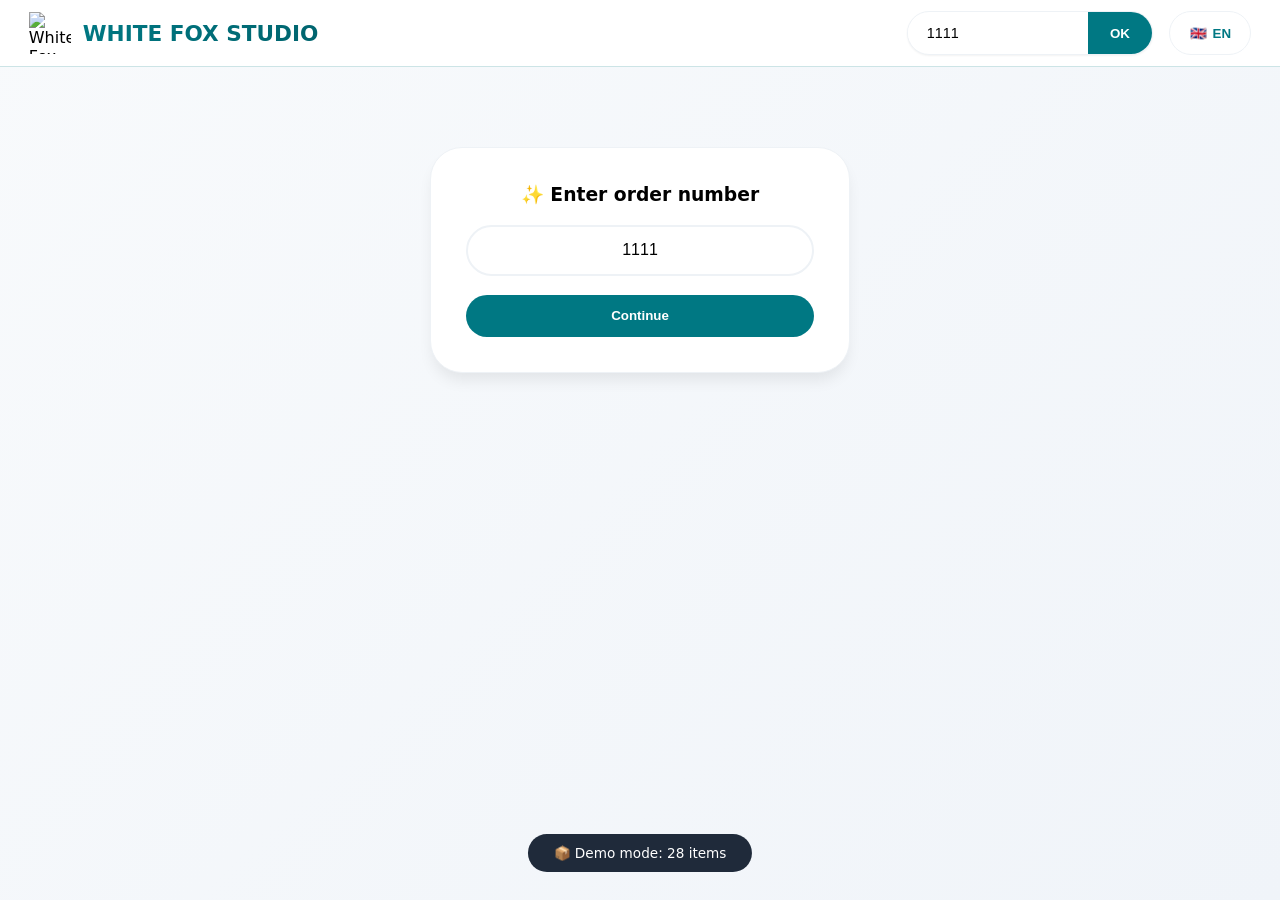
==== commit 87a0f927: "Update index.html" ====
--- a/index.html
+++ b/index.html
@@ -3,7 +3,7 @@
 <head>
     <meta charset="UTF-8">
     <meta name="viewport" content="width=device-width, initial-scale=1.0, maximum-scale=1.0, user-scalable=yes">
-    <title>White Fox Studio · Photo Selection</title>
+    <title>White Fox Studio · Photo Selection with Options</title>
     <link rel="icon" type="image/png" href="https://i.postimg.cc/Rh1kRjsQ/LOGOTIP-WF-new.png">
     <style>
         * {
@@ -13,7 +13,7 @@
         }
 
         body {
-            background: linear-gradient(135deg, #f8fafc 0%, #f1f5f9 100%);
+            background: linear-gradient(135deg, #f8fafc 0%, #f0f4f9 100%);
             min-height: 100vh;
             font-family: 'Inter', system-ui, -apple-system, 'Segoe UI', Roboto, sans-serif;
         }
@@ -40,16 +40,15 @@
             position: sticky;
             top: 0;
             z-index: 100;
-            background: rgba(255,255,255,0.92);
+            background: rgba(255,255,255,0.94);
             backdrop-filter: blur(12px);
-            border-bottom: 1px solid rgba(0,120,131,0.15);
-            box-shadow: var(--shadow-sm);
+            border-bottom: 1px solid rgba(0,120,131,0.2);
         }
 
         .top-bar {
             max-width: 1440px;
             margin: 0 auto;
-            padding: 0.75rem 1.8rem;
+            padding: 0.7rem 1.8rem;
             display: flex;
             align-items: center;
             justify-content: space-between;
@@ -67,7 +66,6 @@
             width: 42px;
             height: 42px;
             object-fit: contain;
-            filter: drop-shadow(0 2px 4px rgba(0,0,0,0.05));
         }
 
         .logo-text {
@@ -77,7 +75,6 @@
             background-clip: text;
             -webkit-background-clip: text;
             color: transparent;
-            letter-spacing: -0.3px;
         }
 
         .right-actions {
@@ -95,13 +92,11 @@
             height: 44px;
             overflow: hidden;
             box-shadow: var(--shadow-sm);
-            transition: all 0.2s;
         }
         .search-box:focus-within {
             border-color: var(--teal);
             box-shadow: 0 0 0 3px var(--teal-glow);
         }
-
         .search-box input {
             border: none;
             padding: 0 1.2rem;
@@ -110,7 +105,6 @@
             outline: none;
             font-weight: 500;
         }
-
         .search-box button {
             background: var(--teal);
             border: none;
@@ -119,11 +113,7 @@
             height: 100%;
             font-weight: 600;
             cursor: pointer;
-            transition: background 0.2s;
-            font-size: 0.85rem;
-        }
-        .search-box button:hover { background: var(--teal-dark); }
-
+        }
         .lang-toggle {
             background: white;
             border: 1px solid var(--border);
@@ -136,12 +126,6 @@
             align-items: center;
             gap: 6px;
             cursor: pointer;
-            transition: all 0.2s;
-            box-shadow: var(--shadow-sm);
-        }
-        .lang-toggle:hover {
-            border-color: var(--teal);
-            background: var(--teal-light);
         }
 
         .main-content {
@@ -157,25 +141,22 @@
             padding: 2.2rem;
             border-radius: 2rem;
             text-align: center;
+            box-shadow: var(--shadow-lg);
             border: 1px solid var(--border);
-            box-shadow: var(--shadow-lg);
         }
 
         .order-input {
             width: 100%;
-            padding: 0.9rem 1rem;
+            padding: 0.9rem;
             border: 2px solid var(--border);
             border-radius: 60px;
             margin: 1.2rem 0;
             text-align: center;
             font-size: 1rem;
             outline: none;
-            transition: all 0.2s;
-            font-weight: 500;
         }
         .order-input:focus {
             border-color: var(--teal);
-            box-shadow: 0 0 0 3px var(--teal-glow);
         }
 
         .btn-primary {
@@ -188,9 +169,8 @@
             cursor: pointer;
             width: 100%;
             transition: all 0.2s;
-            font-size: 1rem;
-        }
-        .btn-primary:hover { background: var(--teal-dark); transform: translateY(-1px); }
+        }
+        .btn-primary:hover { background: var(--teal-dark); }
 
         .order-header {
             background: white;
@@ -213,10 +193,9 @@
             color: var(--teal);
         }
 
-        /* GRID with auto-fit — карточки адаптируются по высоте */
         .products-grid {
             display: grid;
-            grid-template-columns: repeat(auto-fill, minmax(360px, 1fr));
+            grid-template-columns: repeat(auto-fill, minmax(380px, 1fr));
             gap: 1.5rem;
             align-items: start;
         }
@@ -230,12 +209,10 @@
             display: flex;
             flex-direction: column;
             height: auto;
-            min-height: 280px;
         }
         .product-card:hover {
-            transform: translateY(-3px);
+            transform: translateY(-2px);
             box-shadow: var(--shadow-lg);
-            border-color: var(--teal-light);
         }
 
         .product-content {
@@ -246,14 +223,12 @@
             gap: 0.9rem;
         }
 
-        /* HEADER: SKU + название в одной строке */
         .product-header-row {
             display: flex;
             align-items: baseline;
             justify-content: space-between;
             flex-wrap: wrap;
             gap: 0.5rem;
-            margin-bottom: 0.2rem;
         }
         .sku-badge {
             background: var(--teal-light);
@@ -262,15 +237,12 @@
             font-size: 0.7rem;
             font-weight: 700;
             color: var(--teal);
-            font-family: 'SF Mono', monospace;
-            letter-spacing: 0.3px;
-            white-space: nowrap;
+            font-family: monospace;
         }
         .product-title-compact {
             font-weight: 700;
             font-size: 1rem;
             color: var(--gray-700);
-            line-height: 1.3;
         }
         .badge-package {
             background: #ffecb3;
@@ -280,10 +252,8 @@
             font-weight: 700;
             color: #b76e0e;
             margin-left: 0.5rem;
-            white-space: nowrap;
-        }
-
-        /* детали: размер и кол-во фото */
+        }
+
         .product-meta {
             display: flex;
             flex-wrap: wrap;
@@ -304,9 +274,6 @@
             border-radius: 30px;
             color: var(--gray-700);
         }
-        .meta-icon {
-            font-size: 0.75rem;
-        }
 
         .product-image {
             width: 72px;
@@ -315,16 +282,9 @@
             border-radius: 14px;
             border: 1px solid var(--border);
             cursor: pointer;
-            transition: transform 0.2s, box-shadow 0.2s;
             background: var(--gray-100);
             flex-shrink: 0;
-            box-shadow: var(--shadow-sm);
-        }
-        .product-image:hover {
-            transform: scale(1.03);
-            box-shadow: var(--shadow-md);
-        }
-
+        }
         .image-placeholder {
             width: 72px;
             height: 72px;
@@ -335,10 +295,8 @@
             justify-content: center;
             font-size: 0.65rem;
             color: var(--gray-500);
-            border: 1px solid var(--border);
-        }
-
-        /* Флекс для картинки и основной инфы */
+        }
+
         .product-top {
             display: flex;
             gap: 1rem;
@@ -348,25 +306,41 @@
             flex: 1;
         }
 
-        /* SLOTS ROW — компактно */
+        /* SLOTS SECTION */
+        .slots-section {
+            margin-top: 0.5rem;
+        }
+        .slot-group {
+            margin-bottom: 1rem;
+        }
+        .slot-label {
+            font-size: 0.7rem;
+            font-weight: 600;
+            color: var(--gray-500);
+            margin-bottom: 0.4rem;
+            display: flex;
+            align-items: center;
+            gap: 0.5rem;
+        }
+        .slot-badge {
+            background: var(--teal-light);
+            padding: 0.15rem 0.5rem;
+            border-radius: 20px;
+            font-size: 0.6rem;
+            color: var(--teal);
+        }
         .slots-row {
-            margin-top: auto;
-            padding-top: 1rem;
             display: flex;
             flex-wrap: wrap;
             gap: 0.7rem;
-            align-items: flex-end;
-            justify-content: flex-start;
-            border-top: 1px solid var(--border);
-        }
-
+            align-items: center;
+        }
         .slot-wrapper {
             display: flex;
             flex-direction: column;
             align-items: center;
             gap: 0.25rem;
         }
-
         .oval {
             border-radius: 48px;
             background: white;
@@ -376,69 +350,80 @@
             justify-content: center;
             font-weight: 700;
             font-size: 0.85rem;
-            color: #1f2a3a;
             cursor: pointer;
-            transition: all 0.15s;
             height: 42px;
             padding: 0 0.9rem;
             min-width: 68px;
-            background: white;
-            box-shadow: 0 1px 2px rgba(0,0,0,0.02);
         }
         .oval:hover:not(.disabled) {
             border-width: 2px;
             background: var(--teal-light);
-            transform: scale(0.97);
         }
         .oval.filled {
             background: var(--slot-filled);
             border-color: var(--teal);
-            color: var(--teal-dark);
-            font-weight: 800;
         }
         .oval.disabled {
             background: #f1f3f5;
             border-color: #d1d5db;
             cursor: not-allowed;
             color: #9ca3af;
-            opacity: 0.8;
-        }
-
+        }
         .oval-input {
             border-radius: 48px;
             border: 2px solid var(--teal);
-            background: white;
             text-align: center;
             font-weight: 600;
-            font-size: 0.85rem;
-            outline: none;
-            font-family: monospace;
             height: 42px;
             padding: 0 0.7rem;
             min-width: 68px;
-            box-shadow: 0 0 0 2px var(--teal-glow);
-        }
-
+            outline: none;
+        }
         .slot-number {
             font-size: 0.55rem;
             font-weight: 600;
             color: var(--gray-500);
-            background: transparent;
-            padding: 0 0.2rem;
-        }
-
+        }
         .auto-note {
             font-size: 0.5rem;
             font-weight: 600;
-            color: #8b5a2b;
             background: #fef3c7;
-            padding: 0.2rem 0.45rem;
+            padding: 0.15rem 0.4rem;
             border-radius: 20px;
-            max-width: 100px;
-            text-align: center;
-            white-space: nowrap;
-            overflow: hidden;
-            text-overflow: ellipsis;
+            color: #b76e0e;
+        }
+
+        /* OPTIONS ROW (foreground/background etc) */
+        .options-row {
+            margin-top: 0.8rem;
+            padding-top: 0.6rem;
+            border-top: 1px solid var(--border);
+            display: flex;
+            flex-wrap: wrap;
+            gap: 1rem;
+            align-items: center;
+        }
+        .option-select {
+            display: flex;
+            align-items: center;
+            gap: 0.5rem;
+            background: var(--gray-50);
+            padding: 0.3rem 0.8rem;
+            border-radius: 40px;
+            font-size: 0.7rem;
+        }
+        .option-select label {
+            font-weight: 600;
+            color: var(--gray-700);
+        }
+        .option-select select {
+            border: 1px solid var(--border);
+            border-radius: 30px;
+            padding: 0.25rem 0.6rem;
+            font-size: 0.7rem;
+            background: white;
+            cursor: pointer;
+            outline: none;
         }
 
         .global-actions {
@@ -446,17 +431,6 @@
             display: flex;
             justify-content: flex-end;
         }
-        .btn-save {
-            background: linear-gradient(135deg, var(--teal) 0%, var(--teal-dark) 100%);
-            border: none;
-            padding: 0.7rem 2rem;
-            border-radius: 60px;
-            font-weight: 700;
-            letter-spacing: 0.3px;
-            box-shadow: var(--shadow-sm);
-            width: auto;
-        }
-
         .toast {
             position: fixed;
             bottom: 28px;
@@ -467,13 +441,9 @@
             padding: 0.7rem 1.6rem;
             border-radius: 60px;
             font-size: 0.85rem;
-            font-weight: 500;
             z-index: 2000;
             display: none;
-            backdrop-filter: blur(8px);
-            background: rgba(0,0,0,0.8);
-        }
-
+        }
         .image-modal {
             position: fixed;
             top: 0;
@@ -493,19 +463,11 @@
             object-fit: contain;
             border-radius: 20px;
         }
-        .loading {
-            text-align: center;
-            padding: 3rem;
-            color: var(--teal);
-            font-weight: 500;
-        }
+        .loading { text-align: center; padding: 3rem; color: var(--teal); }
 
         @media (max-width: 680px) {
-            .products-grid { grid-template-columns: 1fr; gap: 1rem; }
-            .main-content { padding: 1.2rem; }
-            .product-header-row { flex-direction: column; align-items: flex-start; }
-            .sku-badge { white-space: normal; }
-            .oval { height: 38px; font-size: 0.75rem; min-width: 58px; padding: 0 0.6rem; }
+            .products-grid { grid-template-columns: 1fr; }
+            .main-content { padding: 1rem; }
         }
     </style>
 </head>
@@ -546,52 +508,152 @@
     let editingSlot = null;
     let isLoading = true;
 
-    // AUTO-ASSIGN RULES
-    const PACKAGE_AUTO_RULES = {
-        "S": { autoSlots: [{ index: 0, label: "Serious+Logo" }] },
-        "M": { autoSlots: [{ index: 0, label: "Serious+Logo" }, { index: 1, label: "Sabai" }] },
-        "L": { autoSlots: [{ index: 0, label: "Serious+Logo" }, { index: 1, label: "Sabai" }] }
-    };
-    
-    function detectPackageType(product) {
-        const sku = (product.sku || '').toUpperCase();
-        const nameEn = (product.name_en || '').toUpperCase();
-        if (sku.includes('PACKAGE-S') || sku === 'S' || nameEn.includes('PACKAGE S') || nameEn.includes('STARTER')) return 'S';
-        if (sku.includes('PACKAGE-M') || sku === 'M' || nameEn.includes('PACKAGE M') || nameEn.includes('MEDIUM')) return 'M';
-        if (sku.includes('PACKAGE-L') || sku === 'L' || nameEn.includes('PACKAGE L') || nameEn.includes('DELUXE')) return 'L';
-        return null;
+    // Extended product data from the table
+    const EXTENDED_PRODUCTS = [
+        { article: "A11", name_en: "ACRYLIC PHOTO class logo", name_th: "อะคริลิคคลาสโลโก้", size: "8x12", pose: 1, hasOptions: false, note: "group photo" },
+        { article: "A12", name_en: "ACRYLIC PHOTO", name_th: "ภาพถ่ายอะคริลิค", size: "12x12", pose: 1, hasOptions: false },
+        { article: "A13", name_en: "ACRYLIC PHOTO", name_th: "ภาพถ่ายอะคริลิค", size: "5x5", pose: 1, hasOptions: false },
+        { article: "A14", name_en: "ACRYLIC PHOTO class + individual logo", name_th: "คลาส+โลโก้ส่วนตัว", size: "12x12", pose: 2, hasOptions: true, optionType: "group+portrait" },
+        { article: "W11", name_en: "FLOAT FRAME", name_th: "เฟรมลอย", size: "10x10", pose: 1 },
+        { article: "W12", name_en: "FLOAT FRAME", name_th: "เฟรมลอย", size: "12x12", pose: 1 },
+        { article: "W13", name_en: "FLOAT FRAME", name_th: "เฟรมลอย", size: "16x16", pose: 1 },
+        { article: "W14", name_en: "FLOAT FRAME", name_th: "เฟรมลอย", size: "8x12", pose: 1 },
+        { article: "W15", name_en: "FLOAT FRAME individual logo", name_th: "กรอบลอยโลโก้", size: "10x15", pose: 1, hasOptions: true, optionType: "logo" },
+        { article: "W16", name_en: "FLOAT FRAME design", name_th: "ออกแบบกรอบลอย", size: "12x18", pose: 3, hasOptions: true, optionType: "design" },
+        { article: "C11", name_en: "CANVAS", name_th: "ผ้าใบ", size: "12x18", pose: 1 },
+        { article: "C12", name_en: "CANVAS", name_th: "ผ้าใบ", size: "16x24", pose: 1 },
+        { article: "C13", name_en: "CANVAS", name_th: "ผ้าใบ", size: "20x30", pose: 1 },
+        { article: "C15", name_en: "CANVAS design", name_th: "ออกแบบผ้าใบ", size: "20x20", pose: 9, hasOptions: true, optionType: "design" },
+        { article: "F12", name_en: "PHOTO COLLAGE", name_th: "ภาพตัดปะ", size: "8x12", pose: 2, hasOptions: true, optionType: "collage" },
+        { article: "B11", name_en: "INSTABOOK", name_th: "อินสตาบุ๊ค", size: "5.5x5.5", pose: 16, hasOptions: true, optionType: "book" },
+        { article: "B12", name_en: "MINI BOOK", name_th: "หนังสือขนาดเล็ก", size: "6x8", pose: 14, hasOptions: true, optionType: "book" },
+        { article: "B13", name_en: "ELITE SCHOOL BOOK", name_th: "หนังสือเรียนชั้นสูง", size: "8x12", pose: 31, hasOptions: true, optionType: "book_premium" },
+        { article: "K11", name_en: "WALL CALENDAR", name_th: "ปฏิทินติดผนัง", size: "30x42cm", pose: 20, hasOptions: true, optionType: "calendar" },
+        { article: "S11", name_en: "SHAKING HEAD ACRYLIC STAND boy", name_th: "ขาตั้งอะคริลิค", size: "10x10cm", pose: 1, hasOptions: false },
+        { article: "S12", name_en: "SHAKING HEAD ACRYLIC STAND girl", name_th: "ขาตั้งอะคริลิค", size: "10x10cm", pose: 1 },
+        { article: "S13", name_en: "SHAKING HEAD teacher+student", name_th: "ขาตั้งครู+นักเรียน", size: "10x10cm", pose: 2, hasOptions: true, optionType: "portrait_pair" },
+        { article: "E14", name_en: "KEYRING ALUM", name_th: "พวงกุญแจ", size: "5cm", pose: 2, hasOptions: true, optionType: "portrait_pair" },
+        { article: "E15", name_en: "HAND MIRROR", name_th: "กระจกมือ", size: "7.5cm", pose: 1 },
+        { article: "E16", name_en: "MINI PILLOW", name_th: "หมอนมินิ", size: "7.5x7.5cm", pose: 4, hasOptions: true, optionType: "multi_portrait" },
+        // Packages
+        { article: "PACKAGE-S", name_en: "Package S - Class Serious + Logo", name_th: "แพ็คเกจ S", size: "Mixed", pose: 3, isPackage: true, autoSlots: [0] },
+        { article: "PACKAGE-M", name_en: "Package M - Class Serious + Sabai", name_th: "แพ็คเกจ M", size: "Mixed", pose: 4, isPackage: true, autoSlots: [0,1] },
+        { article: "PACKAGE-L", name_en: "Package L - Deluxe", name_th: "แพ็คเกจ L", size: "Mixed", pose: 5, isPackage: true, autoSlots: [0,1] }
+    ];
+
+    function loadExtendedProducts() {
+        return EXTENDED_PRODUCTS.map(p => ({
+            id: p.article,
+            sku: p.article,
+            name_en: p.name_en,
+            name_th: p.name_th,
+            size: p.size,
+            pose: p.pose,
+            isPackage: p.isPackage || false,
+            hasOptions: p.hasOptions || false,
+            optionType: p.optionType || null,
+            autoSlots: p.autoSlots || null,
+            image_url: null,
+            sort_product: 0
+        }));
     }
-    
-    function getAutoAssignConfig(product) {
-        if (!product.isPackage) return null;
-        const pkgType = detectPackageType(product);
-        if (!pkgType) return null;
-        const rule = PACKAGE_AUTO_RULES[pkgType];
-        if (!rule) return null;
-        const totalSlots = product.pose || 1;
-        const autoMap = new Array(totalSlots).fill(null);
-        rule.autoSlots.forEach(slot => { if (slot.index < totalSlots) autoMap[slot.index] = slot.label; });
-        return autoMap;
+
+    async function loadProductsFromSupabase() {
+        try {
+            supabaseClient = supabase.createClient(SUPABASE_URL, SUPABASE_ANON_KEY);
+            isLoading = true; render();
+            const { data: productCardsData } = await supabaseClient.from('product_cards').select('*').maybeSingle();
+            const { data: packagesData } = await supabaseClient.from('packages_with_price').select('*');
+            
+            let processed = [];
+            if (productCardsData && productCardsData.length) {
+                productCardsData.forEach(card => {
+                    processed.push({
+                        id: card.card_id, sku: card.sku || card.card_id,
+                        name_en: card.name_en, name_th: card.name_th,
+                        size: card.size, pose: card.pose || 1,
+                        isPackage: false, hasOptions: false, image_url: card.cover_image
+                    });
+                });
+            }
+            if (!processed.length) processed = loadExtendedProducts();
+            if (packagesData?.length) {
+                packagesData.forEach(pkg => {
+                    if (pkg.visible !== false) {
+                        processed.push({
+                            id: pkg.sku, sku: pkg.sku, name_en: pkg.name_en, name_th: pkg.name_th,
+                            size: pkg.size, pose: pkg.total_photos || 3, isPackage: true,
+                            autoSlots: pkg.sku?.includes('S') ? [0] : (pkg.sku?.includes('M') ? [0,1] : null),
+                            image_url: pkg.image_url
+                        });
+                    }
+                });
+            }
+            productsDB = processed.length ? processed : loadExtendedProducts();
+            isLoading = false;
+            toast(`✅ ${productsDB.length} products loaded`);
+        } catch(e) {
+            console.warn(e);
+            productsDB = loadExtendedProducts();
+            isLoading = false;
+            toast(`📦 Demo mode: ${productsDB.length} items`);
+        }
     }
 
+    function loadRandomOrder() {
+        if (!productsDB.length) return;
+        const shuffled = [...productsDB];
+        for (let i = shuffled.length - 1; i > 0; i--) {
+            const j = Math.floor(Math.random() * (i + 1));
+            [shuffled[i], shuffled[j]] = [shuffled[j], shuffled[i]];
+        }
+        const selected = shuffled.slice(0, Math.min(8, shuffled.length));
+        currentOrder = { number: "1111", products: selected };
+        assignments = {};
+        
+        for (let prod of selected) {
+            const key = `${prod.isPackage ? 'pkg' : 'prd'}_${prod.sku}_${Date.now()}_${Math.random()}`;
+            const poseCount = prod.pose || 1;
+            let selectableMask = new Array(poseCount).fill(true);
+            let autoLabels = new Array(poseCount).fill(null);
+            
+            if (prod.isPackage && prod.autoSlots) {
+                prod.autoSlots.forEach(idx => {
+                    if (idx < poseCount) { selectableMask[idx] = false; autoLabels[idx] = "Auto"; }
+                });
+            }
+            
+            assignments[key] = {
+                key, sku: prod.sku, nameEn: prod.name_en, nameTh: prod.name_th,
+                size: prod.size, pose: poseCount, image: prod.image_url,
+                isPackage: prod.isPackage || false, hasOptions: prod.hasOptions || false,
+                optionType: prod.optionType || null,
+                values: new Array(poseCount).fill(null),
+                selectableMask, autoLabels,
+                // Additional options storage (foreground/background etc)
+                extraOptions: {}
+            };
+        }
+        render();
+        toast(t('ok'));
+    }
+
     const trans = {
-        en: { 
-            enter: "Enter order number", btn: "Continue", invalid: "Use demo code 1111", ok: "✓ Order loaded", 
-            dup: "⚠️ Photo already used", range: `Use ${MIN_PHOTO}–${MAX_PHOTO}`, saved: "✓ Selection saved", 
-            back: "← Back", notSelectable: "Auto", loading: "Loading...", viewPhoto: "View", size: "Size", pose: "Photos", 
-            package: "Package", skuLabel: "SKU"
-        },
-        th: { 
-            enter: "กรอกเลขคำสั่งซื้อ", btn: "ดำเนินการ", invalid: "ใช้รหัสทดสอบ 1111", ok: "✓ โหลดสำเร็จ", 
-            dup: "⚠️ หมายเลขรูปซ้ำ", range: `ใช้ ${MIN_PHOTO}–${MAX_PHOTO}`, saved: "✓ บันทึกแล้ว", 
-            back: "← กลับ", notSelectable: "อัตโนมัติ", loading: "กำลังโหลด...", viewPhoto: "ดูรูป", 
-            size: "ขนาด", pose: "รูป", package: "แพ็คเกจ", skuLabel: "รหัส"
-        }
+        en: { enter: "Enter order number", btn: "Continue", invalid: "Use code 1111", ok: "✓ Order loaded",
+              dup: "⚠️ Photo already used", range: `Use ${MIN_PHOTO}–${MAX_PHOTO}`, saved: "✓ Saved",
+              back: "← Back", notSelectable: "Auto", loading: "Loading...", viewPhoto: "View",
+              size: "Size", pose: "Photos", package: "Package", foreground: "Foreground", background: "Background",
+              designType: "Design type", selectOption: "Select..." },
+        th: { enter: "กรอกเลขคำสั่งซื้อ", btn: "ดำเนินการ", invalid: "ใช้รหัส 1111", ok: "✓ โหลดแล้ว",
+              dup: "⚠️ หมายเลขรูปซ้ำ", range: `ใช้ ${MIN_PHOTO}–${MAX_PHOTO}`, saved: "✓ บันทึกแล้ว",
+              back: "← กลับ", notSelectable: "อัตโนมัติ", loading: "กำลังโหลด...", viewPhoto: "ดูรูป",
+              size: "ขนาด", pose: "รูป", package: "แพ็คเกจ", foreground: "ภาพหน้า", background: "ภาพหลัง",
+              designType: "รูปแบบดีไซน์", selectOption: "เลือก..." }
     };
     function t(key) { return trans[currentLang][key] || trans.en[key]; }
     function toast(msg) { const el = document.getElementById('toast'); el.textContent = msg; el.style.display = 'block'; setTimeout(() => el.style.display = 'none', 2000); }
     function isValid(n) { return !isNaN(n) && n >= MIN_PHOTO && n <= MAX_PHOTO && Number.isInteger(n); }
-    function isUsedInProduct(prodKey, idx, num) { const a = assignments[prodKey]; if (!a) return false; for (let i = 0; i < a.values.length; i++) if (i !== idx && a.values[i] === num) return true; return false; }
+    function isUsedInProduct(prodKey, idx, num) { const a = assignments[prodKey]; if (!a) return false; for (let i=0; i<a.values.length; i++) if (i!==idx && a.values[i]===num) return true; return false; }
 
     function setValue(prodKey, idx, val) {
         const a = assignments[prodKey];
@@ -604,117 +666,11 @@
         return true;
     }
 
-    function getOvalWidth(poseCount) {
-        if (poseCount <= 2) return 88;
-        if (poseCount <= 3) return 80;
-        if (poseCount <= 5) return 74;
-        if (poseCount <= 8) return 68;
-        return 62;
-    }
-
-    function getDirectImageUrl(imgUrl) { if (!imgUrl) return null; if (imgUrl.includes('i.postimg.cc')) return imgUrl; if (imgUrl.includes('disk.yandex.ru')) return imgUrl.replace('/d/', '/i/'); return imgUrl; }
-    function showImageModal(imgUrl, productName) { const directUrl = getDirectImageUrl(imgUrl); if (!directUrl) { toast('No image'); return; } const modal = document.createElement('div'); modal.className = 'image-modal'; const img = document.createElement('img'); img.src = directUrl; img.alt = productName; img.onerror = () => { modal.innerHTML = '<div style="color:white;">❌</div>'; }; modal.appendChild(img); modal.onclick = () => modal.remove(); document.body.appendChild(modal); }
-
-    async function loadProductsFromSupabase() {
-        try {
-            supabaseClient = supabase.createClient(SUPABASE_URL, SUPABASE_ANON_KEY);
-            isLoading = true; render();
-            const { data: productCardsData, error: productCardsError } = await supabaseClient.from('product_cards').select('*');
-            if (productCardsError) throw productCardsError;
-            const { data: packagesData, error: packagesError } = await supabaseClient.from('packages_with_price').select('*');
-            if (packagesError) console.warn('packages error:', packagesError);
-            
-            let processed = [];
-            if (productCardsData?.length) {
-                productCardsData.forEach(card => {
-                    let variants = [];
-                    try { variants = card.variants ? (typeof card.variants === 'string' ? JSON.parse(card.variants) : card.variants) : []; } catch(e) {}
-                    let pose = 1;
-                    if (variants[0]?.pose) pose = Math.min(parseInt(variants[0].pose), 30);
-                    if (card.pose) pose = Math.min(parseInt(card.pose), 30);
-                    if (card.total_photos) pose = Math.min(parseInt(card.total_photos), 30);
-                    let skuValue = card.sku;
-                    if (!skuValue && variants[0]?.sku) skuValue = variants[0].sku;
-                    if (!skuValue) skuValue = card.card_id || `SKU_${Date.now()}`;
-                    processed.push({
-                        id: card.card_id || skuValue,
-                        sku: skuValue,
-                        name_en: card.name_en || 'Product',
-                        name_th: card.name_th || 'สินค้า',
-                        size: card.size || (variants[0]?.size || ''),
-                        pose: Math.max(1, pose),
-                        image_url: card.cover_image || null,
-                        isPackage: false,
-                        sort_product: card.sort_product || 999
-                    });
-                });
-            }
-            if (packagesData?.length) {
-                packagesData.forEach(pkg => {
-                    if (pkg.visible === false) return;
-                    let totalPhotos = pkg.total_photos || 1;
-                    try { if (pkg.contents) { const items = typeof pkg.contents === 'string' ? JSON.parse(pkg.contents) : pkg.contents; totalPhotos = items.reduce((s, i) => s + (i.qty || 1), 0) || 1; } } catch(e) {}
-                    const packageSku = pkg.sku || pkg.slug || `PKG-${Date.now()}`;
-                    const placeholder = `data:image/svg+xml,%3Csvg xmlns='http://www.w3.org/2000/svg' viewBox='0 0 300 300'%3E%3Crect width='300' height='300' fill='%23f0f0f0'/%3E%3Ctext x='50%25' y='50%25' text-anchor='middle' dy='.3em' fill='%23999' font-size='20'%3E${packageSku.slice(0,10)}%3C/text%3E%3C/svg%3E`;
-                    processed.push({
-                        id: `pkg_${packageSku}`,
-                        sku: packageSku,
-                        name_en: pkg.name_en || packageSku,
-                        name_th: pkg.name_th || pkg.name_en || packageSku,
-                        size: pkg.size || 'Set',
-                        pose: Math.max(1, totalPhotos),
-                        image_url: pkg.image_url || placeholder,
-                        isPackage: true,
-                        sort_product: pkg.sort_order || 999
-                    });
-                });
-            }
-            productsDB = processed.sort((a,b) => (a.sort_product||999) - (b.sort_product||999));
-            if (!productsDB.length) productsDB = getDemoProducts();
-            isLoading = false;
-            toast(`✨ ${productsDB.length} products ready`);
-        } catch(e) {
-            console.error(e);
-            productsDB = getDemoProducts();
-            isLoading = false;
-            toast(`⚡ Demo mode (${productsDB.length} items)`);
-        }
-    }
-
-    function getDemoProducts() {
-        return [
-            { id: "1", sku: "ACR-1224", name_en: "Acrylic 12x12", name_th: "อะคริลิค", size: "12x12\"", pose: 1, isPackage: false, sort_product: 1, image_url: null },
-            { id: "2", sku: "CANV-2030", name_en: "Canvas Gallery", name_th: "ผ้าใบแคนวาส", size: "20x30\"", pose: 1, isPackage: false, sort_product: 2, image_url: null },
-            { id: "3", sku: "PACKAGE-S", name_en: "Package S - Starter", name_th: "แพ็คเกจ S", size: "3-in-1", pose: 3, isPackage: true, sort_product: 3, image_url: null },
-            { id: "4", sku: "PACKAGE-M", name_en: "Package M - Medium", name_th: "แพ็คเกจ M", size: "4 items", pose: 4, isPackage: true, sort_product: 4, image_url: null },
-            { id: "5", sku: "PACKAGE-L", name_en: "Package L - Deluxe", name_th: "แพ็คเกจ L", size: "5pcs set", pose: 5, isPackage: true, sort_product: 5, image_url: null }
-        ];
-    }
-
-    function loadRandomOrder() {
-        if (!productsDB.length) return;
-        const shuffled = [...productsDB];
-        for (let i = shuffled.length - 1; i > 0; i--) { const j = Math.floor(Math.random() * (i + 1)); [shuffled[i], shuffled[j]] = [shuffled[j], shuffled[i]]; }
-        const selected = shuffled.slice(0, Math.min(6, shuffled.length));
-        currentOrder = { number: "1111", products: selected };
-        assignments = {};
-        for (let prod of selected) {
-            const key = `${prod.isPackage ? 'pkg' : 'prd'}_${prod.sku}_${Date.now()}_${Math.random()}`;
-            const poseCount = prod.pose || 1;
-            let selectableMask = new Array(poseCount).fill(true);
-            let autoLabels = new Array(poseCount).fill(null);
-            if (prod.isPackage) {
-                const autoConf = getAutoAssignConfig(prod);
-                if (autoConf) for (let i=0; i<poseCount; i++) if (autoConf[i]) { selectableMask[i] = false; autoLabels[i] = autoConf[i]; }
-            }
-            assignments[key] = {
-                key, sku: prod.sku, nameEn: prod.name_en, nameTh: prod.name_th, size: prod.size, pose: poseCount,
-                image: prod.image_url, isPackage: prod.isPackage || false, values: new Array(poseCount).fill(null),
-                selectableMask, autoLabels
-            };
-        }
-        render();
-        toast(t('ok'));
+    function updateExtraOption(prodKey, optionName, value) {
+        if (assignments[prodKey]) {
+            assignments[prodKey].extraOptions[optionName] = value;
+            toast(`✓ ${optionName}: ${value}`);
+        }
     }
 
     function handleOvalClick(prodKey, idx, currentVal) {
@@ -749,35 +705,85 @@
         }
         let totalSlots = 0, totalFilled = 0;
         for (let a of Object.values(assignments)) { totalSlots += a.values.length; totalFilled += a.values.filter(v => v !== null).length; }
-        let html = `<div class="order-header"><div class="order-badge">📦 ORDER #${currentOrder.number}</div><div class="order-badge">📸 ${totalFilled}/${totalSlots}</div><button class="order-badge" id="backBtn" style="background:white; cursor:pointer;">${t('back')}</button></div><div class="products-grid">`;
+        let html = `<div class="order-header"><div class="order-badge">📦 ORDER #${currentOrder.number}</div><div class="order-badge">📸 ${totalFilled}/${totalSlots}</div><button class="order-badge" id="backBtn" style="background:white;">${t('back')}</button></div><div class="products-grid">`;
+        
         for (let [key, asgn] of Object.entries(assignments)) {
             const name = currentLang === 'en' ? asgn.nameEn : asgn.nameTh;
             const poseCount = asgn.pose;
-            const ovalWidth = getOvalWidth(poseCount);
-            const imgUrl = getDirectImageUrl(asgn.image);
-            const hasImage = imgUrl && imgUrl.startsWith('http');
-            html += `<div class="product-card"><div class="product-content"><div class="product-top"><div class="product-info-main"><div class="product-header-row"><span class="sku-badge">🔖 ${asgn.sku}</span><div class="product-title-compact">${name || asgn.sku}${asgn.isPackage ? `<span class="badge-package">📦 ${t('package')}</span>` : ''}</div></div><div class="product-meta">${asgn.size ? `<span class="meta-item"><span class="meta-icon">📏</span> ${t('size')}: ${asgn.size}</span>` : ''}<span class="meta-item"><span class="meta-icon">📷</span> ${t('pose')}: ${poseCount}</span></div></div>${hasImage ? `<img class="product-image" src="${imgUrl}" onerror="this.src='https://placehold.co/72x72?text=No+Img'" onclick="showImageModal('${imgUrl.replace(/'/g, "\\'")}', '${name.replace(/'/g, "\\'")}')" title="${t('viewPhoto')}">` : `<div class="image-placeholder">📷 ${t('noImage')||'no img'}</div>`}</div><div class="slots-row">`;
+            const hasOpt = asgn.hasOptions;
+            const optionType = asgn.optionType;
+            
+            html += `<div class="product-card"><div class="product-content"><div class="product-top"><div class="product-info-main"><div class="product-header-row"><span class="sku-badge">🔖 ${asgn.sku}</span><div class="product-title-compact">${name || asgn.sku}${asgn.isPackage ? `<span class="badge-package">📦 ${t('package')}</span>` : ''}</div></div><div class="product-meta">${asgn.size ? `<span class="meta-item">📏 ${t('size')}: ${asgn.size}</span>` : ''}<span class="meta-item">📷 ${t('pose')}: ${poseCount}</span></div></div>${asgn.image ? `<img class="product-image" src="${asgn.image}" onerror="this.style.display='none'" onclick="showImageModal('${asgn.image}', '${name}')">` : `<div class="image-placeholder">📷</div>`}</div>`;
+            
+            // Slots
+            html += `<div class="slots-section">`;
             for (let i = 0; i < poseCount; i++) {
                 const val = asgn.values[i];
                 const isAuto = asgn.selectableMask && asgn.selectableMask[i] === false;
-                const autoLabel = asgn.autoLabels?.[i] || t('notSelectable');
+                const autoLabel = asgn.autoLabels?.[i];
                 if (!isAuto) {
-                    html += `<div class="slot-wrapper"><div id="oval_${key}_${i}" class="oval ${val !== null ? 'filled' : ''}" style="width:${ovalWidth}px; height:42px;" onclick="handleOvalClick('${key}', ${i}, ${val !== null ? val : 'null'})">${val !== null ? val : '___'}</div><span class="slot-number">#${i+1}</span></div>`;
+                    html += `<div class="slot-group"><div class="slot-label"><span>Slot ${i+1}</span></div><div class="slots-row"><div class="slot-wrapper"><div id="oval_${key}_${i}" class="oval ${val !== null ? 'filled' : ''}" style="height:42px;" onclick="handleOvalClick('${key}', ${i}, ${val !== null ? val : 'null'})">${val !== null ? val : '___'}</div><span class="slot-number">#${i+1}</span></div></div></div>`;
                 } else {
-                    html += `<div class="slot-wrapper"><div class="oval disabled" style="width:${ovalWidth}px; height:42px;"></div><span class="slot-number">#${i+1}</span><span class="auto-note">🔒 ${autoLabel}</span></div>`;
+                    html += `<div class="slot-group"><div class="slot-label"><span>Slot ${i+1}</span><span class="slot-badge">🔒 ${autoLabel || t('notSelectable')}</span></div><div class="slots-row"><div class="slot-wrapper"><div class="oval disabled" style="height:42px;"></div><span class="slot-number">#${i+1}</span></div></div></div>`;
                 }
             }
-            html += `</div></div></div>`;
-        }
-        html += `</div><div class="global-actions"><button class="btn-primary btn-save" id="confirmBtn">💾 ${t('saved')}</button></div>`;
+            html += `</div>`;
+            
+            // Additional options (Foreground/Background etc)
+            if (hasOpt && poseCount >= 2) {
+                const fgVal = asgn.extraOptions?.foreground || '';
+                const bgVal = asgn.extraOptions?.background || '';
+                html += `<div class="options-row"><div class="option-select"><label>🎬 ${t('foreground')}:</label><select data-key="${key}" data-opt="foreground"><option value="">${t('selectOption')}</option><option value="portrait" ${fgVal==='portrait'?'selected':''}>Portrait</option><option value="group" ${fgVal==='group'?'selected':''}>Group photo</option><option value="design" ${fgVal==='design'?'selected':''}>Design</option></select></div><div class="option-select"><label>🌄 ${t('background')}:</label><select data-key="${key}" data-opt="background"><option value="">${t('selectOption')}</option><option value="portrait" ${bgVal==='portrait'?'selected':''}>Portrait</option><option value="group" ${bgVal==='group'?'selected':''}>Group photo</option><option value="logo" ${bgVal==='logo'?'selected':''}>Logo</option></select></div></div>`;
+            } else if (hasOpt && optionType === 'design') {
+                html += `<div class="options-row"><div class="option-select"><label>🎨 ${t('designType')}:</label><select data-key="${key}" data-opt="design"><option value="">${t('selectOption')}</option><option value="modern">Modern</option><option value="classic">Classic</option><option value="minimal">Minimal</option></select></div></div>`;
+            }
+            html += `</div></div>`;
+        }
+        html += `</div><div class="global-actions"><button class="btn-primary" id="confirmBtn" style="width:auto; padding:0.7rem 2rem;">💾 ${t('saved')}</button></div>`;
         container.innerHTML = html;
+        
+        // Attach option change handlers
+        document.querySelectorAll('.option-select select').forEach(select => {
+            select.addEventListener('change', (e) => {
+                const key = select.getAttribute('data-key');
+                const opt = select.getAttribute('data-opt');
+                if (key && opt) updateExtraOption(key, opt, select.value);
+            });
+        });
         document.getElementById('backBtn')?.addEventListener('click', () => { currentOrder = null; render(); });
-        document.getElementById('confirmBtn')?.addEventListener('click', () => { let summary = "WHITE FOX\n"; for (let [key,a] of Object.entries(assignments)) { const nm = currentLang === 'en' ? a.nameEn : a.nameTh; summary += `\n${a.sku} — ${nm}\n${a.size ? `📏 ${a.size} | ` : ''}📷 ${a.pose} фото\n`; for (let i=0;i<a.values.length;i++) { const autoFlag = a.selectableMask && !a.selectableMask[i]; summary += `  ${i+1}. ${a.values[i] || '❌'}${autoFlag ? ` [${a.autoLabels?.[i] || 'Auto'}]` : ''}\n`; } } alert(summary); toast(t('saved')); });
+        document.getElementById('confirmBtn')?.addEventListener('click', () => {
+            let summary = "══════════════════\n   WHITE FOX STUDIO\n══════════════════\n";
+            for (let [key,a] of Object.entries(assignments)) {
+                const nm = currentLang === 'en' ? a.nameEn : a.nameTh;
+                summary += `\n📦 ${a.sku} — ${nm}\n📏 ${a.size || '—'} | 📷 ${a.pose}\n`;
+                for (let i=0; i<a.values.length; i++) {
+                    summary += `   ${i+1}. ${a.values[i] || '❌'}`;
+                    if (a.selectableMask && !a.selectableMask[i]) summary += ` [Auto]`;
+                    summary += `\n`;
+                }
+                if (Object.keys(a.extraOptions).length) summary += `   ⚙️ Options: ${JSON.stringify(a.extraOptions)}\n`;
+            }
+            alert(summary);
+            toast(t('saved'));
+        });
     }
 
     window.handleOvalClick = handleOvalClick;
-    window.showImageModal = showImageModal;
-    function updateLang() { const iconSpan = document.getElementById('langIcon'); const textSpan = document.getElementById('langText'); if (iconSpan) iconSpan.innerText = currentLang === 'en' ? '🇬🇧' : '🇹🇭'; if (textSpan) textSpan.innerText = currentLang === 'en' ? 'EN' : 'TH'; if (currentOrder) render(); else render(); }
+    window.showImageModal = (url, name) => {
+        if (!url) return toast('No image');
+        const modal = document.createElement('div'); modal.className = 'image-modal';
+        const img = document.createElement('img'); img.src = url; img.alt = name;
+        modal.appendChild(img); modal.onclick = () => modal.remove();
+        document.body.appendChild(modal);
+    };
+
+    function updateLang() {
+        const iconSpan = document.getElementById('langIcon'); const textSpan = document.getElementById('langText');
+        if (iconSpan) iconSpan.innerText = currentLang === 'en' ? '🇬🇧' : '🇹🇭';
+        if (textSpan) textSpan.innerText = currentLang === 'en' ? 'EN' : 'TH';
+        if (currentOrder) render(); else render();
+    }
+
     document.getElementById('langBtn')?.addEventListener('click', () => { currentLang = currentLang === 'en' ? 'th' : 'en'; updateLang(); });
     document.getElementById('checkBtn')?.addEventListener('click', () => { const code = document.getElementById('orderInput').value.trim(); if (code === '1111') loadRandomOrder(); else toast(t('invalid')); });
     document.getElementById('orderInput')?.addEventListener('keypress', e => { if (e.key === 'Enter') document.getElementById('checkBtn')?.click(); });
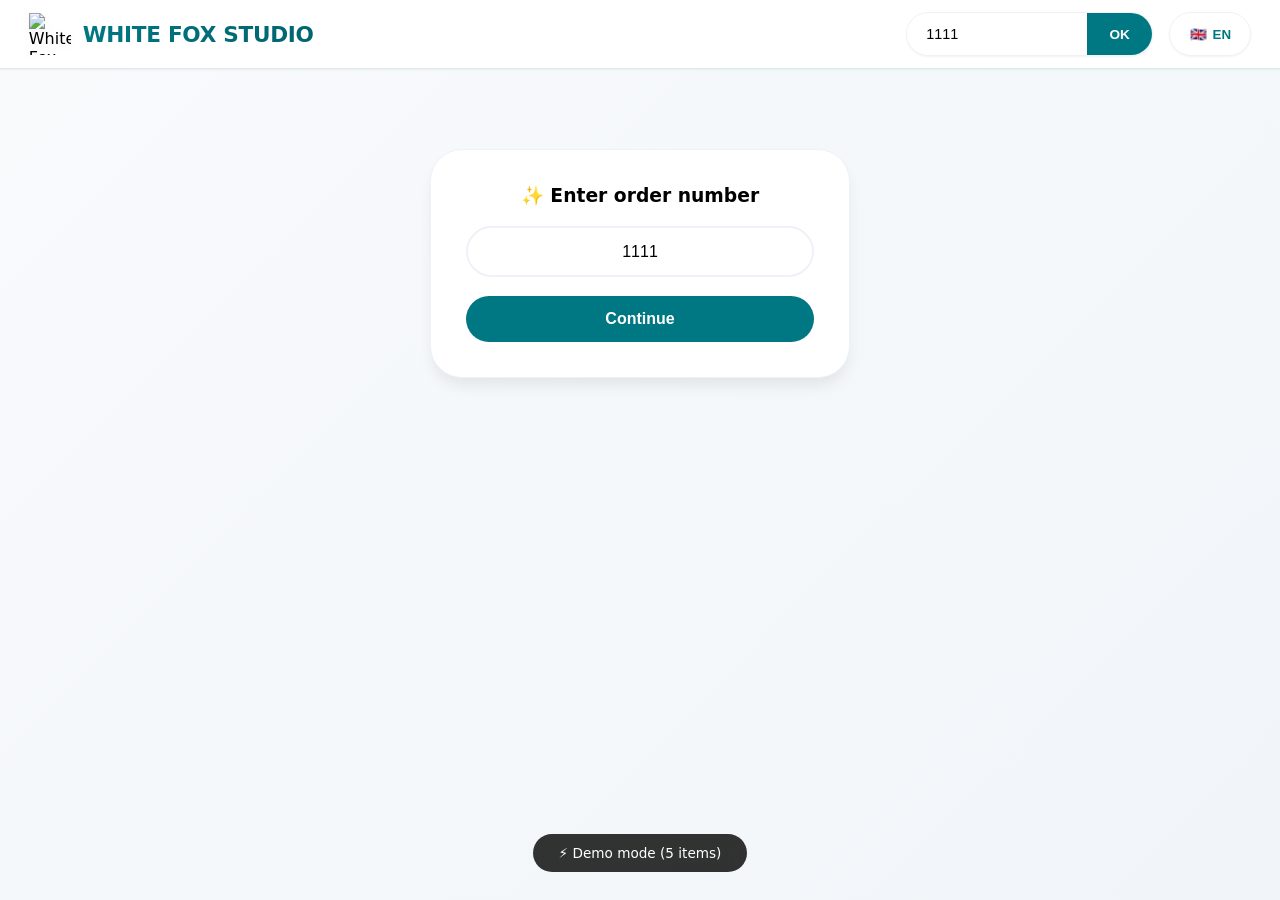
==== commit d02a1436: "Update index.html" ====
--- a/index.html
+++ b/index.html
@@ -3,7 +3,7 @@
 <head>
     <meta charset="UTF-8">
     <meta name="viewport" content="width=device-width, initial-scale=1.0, maximum-scale=1.0, user-scalable=yes">
-    <title>White Fox Studio · Photo Selection with Options</title>
+    <title>White Fox Studio · Photo Selection</title>
     <link rel="icon" type="image/png" href="https://i.postimg.cc/Rh1kRjsQ/LOGOTIP-WF-new.png">
     <style>
         * {
@@ -13,7 +13,7 @@
         }
 
         body {
-            background: linear-gradient(135deg, #f8fafc 0%, #f0f4f9 100%);
+            background: linear-gradient(135deg, #f8fafc 0%, #f1f5f9 100%);
             min-height: 100vh;
             font-family: 'Inter', system-ui, -apple-system, 'Segoe UI', Roboto, sans-serif;
         }
@@ -40,15 +40,16 @@
             position: sticky;
             top: 0;
             z-index: 100;
-            background: rgba(255,255,255,0.94);
+            background: rgba(255,255,255,0.92);
             backdrop-filter: blur(12px);
-            border-bottom: 1px solid rgba(0,120,131,0.2);
+            border-bottom: 1px solid rgba(0,120,131,0.15);
+            box-shadow: var(--shadow-sm);
         }
 
         .top-bar {
             max-width: 1440px;
             margin: 0 auto;
-            padding: 0.7rem 1.8rem;
+            padding: 0.75rem 1.8rem;
             display: flex;
             align-items: center;
             justify-content: space-between;
@@ -66,6 +67,7 @@
             width: 42px;
             height: 42px;
             object-fit: contain;
+            filter: drop-shadow(0 2px 4px rgba(0,0,0,0.05));
         }
 
         .logo-text {
@@ -75,6 +77,7 @@
             background-clip: text;
             -webkit-background-clip: text;
             color: transparent;
+            letter-spacing: -0.3px;
         }
 
         .right-actions {
@@ -92,11 +95,13 @@
             height: 44px;
             overflow: hidden;
             box-shadow: var(--shadow-sm);
+            transition: all 0.2s;
         }
         .search-box:focus-within {
             border-color: var(--teal);
             box-shadow: 0 0 0 3px var(--teal-glow);
         }
+
         .search-box input {
             border: none;
             padding: 0 1.2rem;
@@ -105,6 +110,7 @@
             outline: none;
             font-weight: 500;
         }
+
         .search-box button {
             background: var(--teal);
             border: none;
@@ -113,7 +119,11 @@
             height: 100%;
             font-weight: 600;
             cursor: pointer;
-        }
+            transition: background 0.2s;
+            font-size: 0.85rem;
+        }
+        .search-box button:hover { background: var(--teal-dark); }
+
         .lang-toggle {
             background: white;
             border: 1px solid var(--border);
@@ -126,6 +136,12 @@
             align-items: center;
             gap: 6px;
             cursor: pointer;
+            transition: all 0.2s;
+            box-shadow: var(--shadow-sm);
+        }
+        .lang-toggle:hover {
+            border-color: var(--teal);
+            background: var(--teal-light);
         }
 
         .main-content {
@@ -141,22 +157,25 @@
             padding: 2.2rem;
             border-radius: 2rem;
             text-align: center;
+            border: 1px solid var(--border);
             box-shadow: var(--shadow-lg);
-            border: 1px solid var(--border);
         }
 
         .order-input {
             width: 100%;
-            padding: 0.9rem;
+            padding: 0.9rem 1rem;
             border: 2px solid var(--border);
             border-radius: 60px;
             margin: 1.2rem 0;
             text-align: center;
             font-size: 1rem;
             outline: none;
+            transition: all 0.2s;
+            font-weight: 500;
         }
         .order-input:focus {
             border-color: var(--teal);
+            box-shadow: 0 0 0 3px var(--teal-glow);
         }
 
         .btn-primary {
@@ -169,8 +188,9 @@
             cursor: pointer;
             width: 100%;
             transition: all 0.2s;
-        }
-        .btn-primary:hover { background: var(--teal-dark); }
+            font-size: 1rem;
+        }
+        .btn-primary:hover { background: var(--teal-dark); transform: translateY(-1px); }
 
         .order-header {
             background: white;
@@ -193,9 +213,10 @@
             color: var(--teal);
         }
 
+        /* GRID with auto-fit — карточки адаптируются по высоте */
         .products-grid {
             display: grid;
-            grid-template-columns: repeat(auto-fill, minmax(380px, 1fr));
+            grid-template-columns: repeat(auto-fill, minmax(360px, 1fr));
             gap: 1.5rem;
             align-items: start;
         }
@@ -209,10 +230,12 @@
             display: flex;
             flex-direction: column;
             height: auto;
+            min-height: 280px;
         }
         .product-card:hover {
-            transform: translateY(-2px);
+            transform: translateY(-3px);
             box-shadow: var(--shadow-lg);
+            border-color: var(--teal-light);
         }
 
         .product-content {
@@ -223,12 +246,14 @@
             gap: 0.9rem;
         }
 
+        /* HEADER: SKU + название в одной строке */
         .product-header-row {
             display: flex;
             align-items: baseline;
             justify-content: space-between;
             flex-wrap: wrap;
             gap: 0.5rem;
+            margin-bottom: 0.2rem;
         }
         .sku-badge {
             background: var(--teal-light);
@@ -237,12 +262,15 @@
             font-size: 0.7rem;
             font-weight: 700;
             color: var(--teal);
-            font-family: monospace;
+            font-family: 'SF Mono', monospace;
+            letter-spacing: 0.3px;
+            white-space: nowrap;
         }
         .product-title-compact {
             font-weight: 700;
             font-size: 1rem;
             color: var(--gray-700);
+            line-height: 1.3;
         }
         .badge-package {
             background: #ffecb3;
@@ -252,8 +280,10 @@
             font-weight: 700;
             color: #b76e0e;
             margin-left: 0.5rem;
-        }
-
+            white-space: nowrap;
+        }
+
+        /* детали: размер и кол-во фото */
         .product-meta {
             display: flex;
             flex-wrap: wrap;
@@ -274,6 +304,9 @@
             border-radius: 30px;
             color: var(--gray-700);
         }
+        .meta-icon {
+            font-size: 0.75rem;
+        }
 
         .product-image {
             width: 72px;
@@ -282,9 +315,16 @@
             border-radius: 14px;
             border: 1px solid var(--border);
             cursor: pointer;
+            transition: transform 0.2s, box-shadow 0.2s;
             background: var(--gray-100);
             flex-shrink: 0;
-        }
+            box-shadow: var(--shadow-sm);
+        }
+        .product-image:hover {
+            transform: scale(1.03);
+            box-shadow: var(--shadow-md);
+        }
+
         .image-placeholder {
             width: 72px;
             height: 72px;
@@ -295,8 +335,10 @@
             justify-content: center;
             font-size: 0.65rem;
             color: var(--gray-500);
-        }
-
+            border: 1px solid var(--border);
+        }
+
+        /* Флекс для картинки и основной инфы */
         .product-top {
             display: flex;
             gap: 1rem;
@@ -306,41 +348,25 @@
             flex: 1;
         }
 
-        /* SLOTS SECTION */
-        .slots-section {
-            margin-top: 0.5rem;
-        }
-        .slot-group {
-            margin-bottom: 1rem;
-        }
-        .slot-label {
-            font-size: 0.7rem;
-            font-weight: 600;
-            color: var(--gray-500);
-            margin-bottom: 0.4rem;
-            display: flex;
-            align-items: center;
-            gap: 0.5rem;
-        }
-        .slot-badge {
-            background: var(--teal-light);
-            padding: 0.15rem 0.5rem;
-            border-radius: 20px;
-            font-size: 0.6rem;
-            color: var(--teal);
-        }
+        /* SLOTS ROW — компактно */
         .slots-row {
+            margin-top: auto;
+            padding-top: 1rem;
             display: flex;
             flex-wrap: wrap;
             gap: 0.7rem;
-            align-items: center;
-        }
+            align-items: flex-end;
+            justify-content: flex-start;
+            border-top: 1px solid var(--border);
+        }
+
         .slot-wrapper {
             display: flex;
             flex-direction: column;
             align-items: center;
             gap: 0.25rem;
         }
+
         .oval {
             border-radius: 48px;
             background: white;
@@ -350,80 +376,69 @@
             justify-content: center;
             font-weight: 700;
             font-size: 0.85rem;
+            color: #1f2a3a;
             cursor: pointer;
+            transition: all 0.15s;
             height: 42px;
             padding: 0 0.9rem;
             min-width: 68px;
+            background: white;
+            box-shadow: 0 1px 2px rgba(0,0,0,0.02);
         }
         .oval:hover:not(.disabled) {
             border-width: 2px;
             background: var(--teal-light);
+            transform: scale(0.97);
         }
         .oval.filled {
             background: var(--slot-filled);
             border-color: var(--teal);
+            color: var(--teal-dark);
+            font-weight: 800;
         }
         .oval.disabled {
             background: #f1f3f5;
             border-color: #d1d5db;
             cursor: not-allowed;
             color: #9ca3af;
-        }
+            opacity: 0.8;
+        }
+
         .oval-input {
             border-radius: 48px;
             border: 2px solid var(--teal);
+            background: white;
             text-align: center;
             font-weight: 600;
+            font-size: 0.85rem;
+            outline: none;
+            font-family: monospace;
             height: 42px;
             padding: 0 0.7rem;
             min-width: 68px;
-            outline: none;
-        }
+            box-shadow: 0 0 0 2px var(--teal-glow);
+        }
+
         .slot-number {
             font-size: 0.55rem;
             font-weight: 600;
             color: var(--gray-500);
-        }
+            background: transparent;
+            padding: 0 0.2rem;
+        }
+
         .auto-note {
             font-size: 0.5rem;
             font-weight: 600;
+            color: #8b5a2b;
             background: #fef3c7;
-            padding: 0.15rem 0.4rem;
+            padding: 0.2rem 0.45rem;
             border-radius: 20px;
-            color: #b76e0e;
-        }
-
-        /* OPTIONS ROW (foreground/background etc) */
-        .options-row {
-            margin-top: 0.8rem;
-            padding-top: 0.6rem;
-            border-top: 1px solid var(--border);
-            display: flex;
-            flex-wrap: wrap;
-            gap: 1rem;
-            align-items: center;
-        }
-        .option-select {
-            display: flex;
-            align-items: center;
-            gap: 0.5rem;
-            background: var(--gray-50);
-            padding: 0.3rem 0.8rem;
-            border-radius: 40px;
-            font-size: 0.7rem;
-        }
-        .option-select label {
-            font-weight: 600;
-            color: var(--gray-700);
-        }
-        .option-select select {
-            border: 1px solid var(--border);
-            border-radius: 30px;
-            padding: 0.25rem 0.6rem;
-            font-size: 0.7rem;
-            background: white;
-            cursor: pointer;
-            outline: none;
+            max-width: 100px;
+            text-align: center;
+            white-space: nowrap;
+            overflow: hidden;
+            text-overflow: ellipsis;
         }
 
         .global-actions {
@@ -431,6 +446,17 @@
             display: flex;
             justify-content: flex-end;
         }
+        .btn-save {
+            background: linear-gradient(135deg, var(--teal) 0%, var(--teal-dark) 100%);
+            border: none;
+            padding: 0.7rem 2rem;
+            border-radius: 60px;
+            font-weight: 700;
+            letter-spacing: 0.3px;
+            box-shadow: var(--shadow-sm);
+            width: auto;
+        }
+
         .toast {
             position: fixed;
             bottom: 28px;
@@ -441,9 +467,13 @@
             padding: 0.7rem 1.6rem;
             border-radius: 60px;
             font-size: 0.85rem;
+            font-weight: 500;
             z-index: 2000;
             display: none;
-        }
+            backdrop-filter: blur(8px);
+            background: rgba(0,0,0,0.8);
+        }
+
         .image-modal {
             position: fixed;
             top: 0;
@@ -463,11 +493,19 @@
             object-fit: contain;
             border-radius: 20px;
         }
-        .loading { text-align: center; padding: 3rem; color: var(--teal); }
+        .loading {
+            text-align: center;
+            padding: 3rem;
+            color: var(--teal);
+            font-weight: 500;
+        }
 
         @media (max-width: 680px) {
-            .products-grid { grid-template-columns: 1fr; }
-            .main-content { padding: 1rem; }
+            .products-grid { grid-template-columns: 1fr; gap: 1rem; }
+            .main-content { padding: 1.2rem; }
+            .product-header-row { flex-direction: column; align-items: flex-start; }
+            .sku-badge { white-space: normal; }
+            .oval { height: 38px; font-size: 0.75rem; min-width: 58px; padding: 0 0.6rem; }
         }
     </style>
 </head>
@@ -508,152 +546,52 @@
     let editingSlot = null;
     let isLoading = true;
 
-    // Extended product data from the table
-    const EXTENDED_PRODUCTS = [
-        { article: "A11", name_en: "ACRYLIC PHOTO class logo", name_th: "อะคริลิคคลาสโลโก้", size: "8x12", pose: 1, hasOptions: false, note: "group photo" },
-        { article: "A12", name_en: "ACRYLIC PHOTO", name_th: "ภาพถ่ายอะคริลิค", size: "12x12", pose: 1, hasOptions: false },
-        { article: "A13", name_en: "ACRYLIC PHOTO", name_th: "ภาพถ่ายอะคริลิค", size: "5x5", pose: 1, hasOptions: false },
-        { article: "A14", name_en: "ACRYLIC PHOTO class + individual logo", name_th: "คลาส+โลโก้ส่วนตัว", size: "12x12", pose: 2, hasOptions: true, optionType: "group+portrait" },
-        { article: "W11", name_en: "FLOAT FRAME", name_th: "เฟรมลอย", size: "10x10", pose: 1 },
-        { article: "W12", name_en: "FLOAT FRAME", name_th: "เฟรมลอย", size: "12x12", pose: 1 },
-        { article: "W13", name_en: "FLOAT FRAME", name_th: "เฟรมลอย", size: "16x16", pose: 1 },
-        { article: "W14", name_en: "FLOAT FRAME", name_th: "เฟรมลอย", size: "8x12", pose: 1 },
-        { article: "W15", name_en: "FLOAT FRAME individual logo", name_th: "กรอบลอยโลโก้", size: "10x15", pose: 1, hasOptions: true, optionType: "logo" },
-        { article: "W16", name_en: "FLOAT FRAME design", name_th: "ออกแบบกรอบลอย", size: "12x18", pose: 3, hasOptions: true, optionType: "design" },
-        { article: "C11", name_en: "CANVAS", name_th: "ผ้าใบ", size: "12x18", pose: 1 },
-        { article: "C12", name_en: "CANVAS", name_th: "ผ้าใบ", size: "16x24", pose: 1 },
-        { article: "C13", name_en: "CANVAS", name_th: "ผ้าใบ", size: "20x30", pose: 1 },
-        { article: "C15", name_en: "CANVAS design", name_th: "ออกแบบผ้าใบ", size: "20x20", pose: 9, hasOptions: true, optionType: "design" },
-        { article: "F12", name_en: "PHOTO COLLAGE", name_th: "ภาพตัดปะ", size: "8x12", pose: 2, hasOptions: true, optionType: "collage" },
-        { article: "B11", name_en: "INSTABOOK", name_th: "อินสตาบุ๊ค", size: "5.5x5.5", pose: 16, hasOptions: true, optionType: "book" },
-        { article: "B12", name_en: "MINI BOOK", name_th: "หนังสือขนาดเล็ก", size: "6x8", pose: 14, hasOptions: true, optionType: "book" },
-        { article: "B13", name_en: "ELITE SCHOOL BOOK", name_th: "หนังสือเรียนชั้นสูง", size: "8x12", pose: 31, hasOptions: true, optionType: "book_premium" },
-        { article: "K11", name_en: "WALL CALENDAR", name_th: "ปฏิทินติดผนัง", size: "30x42cm", pose: 20, hasOptions: true, optionType: "calendar" },
-        { article: "S11", name_en: "SHAKING HEAD ACRYLIC STAND boy", name_th: "ขาตั้งอะคริลิค", size: "10x10cm", pose: 1, hasOptions: false },
-        { article: "S12", name_en: "SHAKING HEAD ACRYLIC STAND girl", name_th: "ขาตั้งอะคริลิค", size: "10x10cm", pose: 1 },
-        { article: "S13", name_en: "SHAKING HEAD teacher+student", name_th: "ขาตั้งครู+นักเรียน", size: "10x10cm", pose: 2, hasOptions: true, optionType: "portrait_pair" },
-        { article: "E14", name_en: "KEYRING ALUM", name_th: "พวงกุญแจ", size: "5cm", pose: 2, hasOptions: true, optionType: "portrait_pair" },
-        { article: "E15", name_en: "HAND MIRROR", name_th: "กระจกมือ", size: "7.5cm", pose: 1 },
-        { article: "E16", name_en: "MINI PILLOW", name_th: "หมอนมินิ", size: "7.5x7.5cm", pose: 4, hasOptions: true, optionType: "multi_portrait" },
-        // Packages
-        { article: "PACKAGE-S", name_en: "Package S - Class Serious + Logo", name_th: "แพ็คเกจ S", size: "Mixed", pose: 3, isPackage: true, autoSlots: [0] },
-        { article: "PACKAGE-M", name_en: "Package M - Class Serious + Sabai", name_th: "แพ็คเกจ M", size: "Mixed", pose: 4, isPackage: true, autoSlots: [0,1] },
-        { article: "PACKAGE-L", name_en: "Package L - Deluxe", name_th: "แพ็คเกจ L", size: "Mixed", pose: 5, isPackage: true, autoSlots: [0,1] }
-    ];
-
-    function loadExtendedProducts() {
-        return EXTENDED_PRODUCTS.map(p => ({
-            id: p.article,
-            sku: p.article,
-            name_en: p.name_en,
-            name_th: p.name_th,
-            size: p.size,
-            pose: p.pose,
-            isPackage: p.isPackage || false,
-            hasOptions: p.hasOptions || false,
-            optionType: p.optionType || null,
-            autoSlots: p.autoSlots || null,
-            image_url: null,
-            sort_product: 0
-        }));
-    }
-
-    async function loadProductsFromSupabase() {
-        try {
-            supabaseClient = supabase.createClient(SUPABASE_URL, SUPABASE_ANON_KEY);
-            isLoading = true; render();
-            const { data: productCardsData } = await supabaseClient.from('product_cards').select('*').maybeSingle();
-            const { data: packagesData } = await supabaseClient.from('packages_with_price').select('*');
-            
-            let processed = [];
-            if (productCardsData && productCardsData.length) {
-                productCardsData.forEach(card => {
-                    processed.push({
-                        id: card.card_id, sku: card.sku || card.card_id,
-                        name_en: card.name_en, name_th: card.name_th,
-                        size: card.size, pose: card.pose || 1,
-                        isPackage: false, hasOptions: false, image_url: card.cover_image
-                    });
-                });
-            }
-            if (!processed.length) processed = loadExtendedProducts();
-            if (packagesData?.length) {
-                packagesData.forEach(pkg => {
-                    if (pkg.visible !== false) {
-                        processed.push({
-                            id: pkg.sku, sku: pkg.sku, name_en: pkg.name_en, name_th: pkg.name_th,
-                            size: pkg.size, pose: pkg.total_photos || 3, isPackage: true,
-                            autoSlots: pkg.sku?.includes('S') ? [0] : (pkg.sku?.includes('M') ? [0,1] : null),
-                            image_url: pkg.image_url
-                        });
-                    }
-                });
-            }
-            productsDB = processed.length ? processed : loadExtendedProducts();
-            isLoading = false;
-            toast(`✅ ${productsDB.length} products loaded`);
-        } catch(e) {
-            console.warn(e);
-            productsDB = loadExtendedProducts();
-            isLoading = false;
-            toast(`📦 Demo mode: ${productsDB.length} items`);
-        }
-    }
-
-    function loadRandomOrder() {
-        if (!productsDB.length) return;
-        const shuffled = [...productsDB];
-        for (let i = shuffled.length - 1; i > 0; i--) {
-            const j = Math.floor(Math.random() * (i + 1));
-            [shuffled[i], shuffled[j]] = [shuffled[j], shuffled[i]];
-        }
-        const selected = shuffled.slice(0, Math.min(8, shuffled.length));
-        currentOrder = { number: "1111", products: selected };
-        assignments = {};
-        
-        for (let prod of selected) {
-            const key = `${prod.isPackage ? 'pkg' : 'prd'}_${prod.sku}_${Date.now()}_${Math.random()}`;
-            const poseCount = prod.pose || 1;
-            let selectableMask = new Array(poseCount).fill(true);
-            let autoLabels = new Array(poseCount).fill(null);
-            
-            if (prod.isPackage && prod.autoSlots) {
-                prod.autoSlots.forEach(idx => {
-                    if (idx < poseCount) { selectableMask[idx] = false; autoLabels[idx] = "Auto"; }
-                });
-            }
-            
-            assignments[key] = {
-                key, sku: prod.sku, nameEn: prod.name_en, nameTh: prod.name_th,
-                size: prod.size, pose: poseCount, image: prod.image_url,
-                isPackage: prod.isPackage || false, hasOptions: prod.hasOptions || false,
-                optionType: prod.optionType || null,
-                values: new Array(poseCount).fill(null),
-                selectableMask, autoLabels,
-                // Additional options storage (foreground/background etc)
-                extraOptions: {}
-            };
-        }
-        render();
-        toast(t('ok'));
+    // AUTO-ASSIGN RULES
+    const PACKAGE_AUTO_RULES = {
+        "S": { autoSlots: [{ index: 0, label: "Serious+Logo" }] },
+        "M": { autoSlots: [{ index: 0, label: "Serious+Logo" }, { index: 1, label: "Sabai" }] },
+        "L": { autoSlots: [{ index: 0, label: "Serious+Logo" }, { index: 1, label: "Sabai" }] }
+    };
+    
+    function detectPackageType(product) {
+        const sku = (product.sku || '').toUpperCase();
+        const nameEn = (product.name_en || '').toUpperCase();
+        if (sku.includes('PACKAGE-S') || sku === 'S' || nameEn.includes('PACKAGE S') || nameEn.includes('STARTER')) return 'S';
+        if (sku.includes('PACKAGE-M') || sku === 'M' || nameEn.includes('PACKAGE M') || nameEn.includes('MEDIUM')) return 'M';
+        if (sku.includes('PACKAGE-L') || sku === 'L' || nameEn.includes('PACKAGE L') || nameEn.includes('DELUXE')) return 'L';
+        return null;
+    }
+    
+    function getAutoAssignConfig(product) {
+        if (!product.isPackage) return null;
+        const pkgType = detectPackageType(product);
+        if (!pkgType) return null;
+        const rule = PACKAGE_AUTO_RULES[pkgType];
+        if (!rule) return null;
+        const totalSlots = product.pose || 1;
+        const autoMap = new Array(totalSlots).fill(null);
+        rule.autoSlots.forEach(slot => { if (slot.index < totalSlots) autoMap[slot.index] = slot.label; });
+        return autoMap;
     }
 
     const trans = {
-        en: { enter: "Enter order number", btn: "Continue", invalid: "Use code 1111", ok: "✓ Order loaded",
-              dup: "⚠️ Photo already used", range: `Use ${MIN_PHOTO}–${MAX_PHOTO}`, saved: "✓ Saved",
-              back: "← Back", notSelectable: "Auto", loading: "Loading...", viewPhoto: "View",
-              size: "Size", pose: "Photos", package: "Package", foreground: "Foreground", background: "Background",
-              designType: "Design type", selectOption: "Select..." },
-        th: { enter: "กรอกเลขคำสั่งซื้อ", btn: "ดำเนินการ", invalid: "ใช้รหัส 1111", ok: "✓ โหลดแล้ว",
-              dup: "⚠️ หมายเลขรูปซ้ำ", range: `ใช้ ${MIN_PHOTO}–${MAX_PHOTO}`, saved: "✓ บันทึกแล้ว",
-              back: "← กลับ", notSelectable: "อัตโนมัติ", loading: "กำลังโหลด...", viewPhoto: "ดูรูป",
-              size: "ขนาด", pose: "รูป", package: "แพ็คเกจ", foreground: "ภาพหน้า", background: "ภาพหลัง",
-              designType: "รูปแบบดีไซน์", selectOption: "เลือก..." }
+        en: { 
+            enter: "Enter order number", btn: "Continue", invalid: "Use demo code 1111", ok: "✓ Order loaded", 
+            dup: "⚠️ Photo already used", range: `Use ${MIN_PHOTO}–${MAX_PHOTO}`, saved: "✓ Selection saved", 
+            back: "← Back", notSelectable: "Auto", loading: "Loading...", viewPhoto: "View", size: "Size", pose: "Photos", 
+            package: "Package", skuLabel: "SKU"
+        },
+        th: { 
+            enter: "กรอกเลขคำสั่งซื้อ", btn: "ดำเนินการ", invalid: "ใช้รหัสทดสอบ 1111", ok: "✓ โหลดสำเร็จ", 
+            dup: "⚠️ หมายเลขรูปซ้ำ", range: `ใช้ ${MIN_PHOTO}–${MAX_PHOTO}`, saved: "✓ บันทึกแล้ว", 
+            back: "← กลับ", notSelectable: "อัตโนมัติ", loading: "กำลังโหลด...", viewPhoto: "ดูรูป", 
+            size: "ขนาด", pose: "รูป", package: "แพ็คเกจ", skuLabel: "รหัส"
+        }
     };
     function t(key) { return trans[currentLang][key] || trans.en[key]; }
     function toast(msg) { const el = document.getElementById('toast'); el.textContent = msg; el.style.display = 'block'; setTimeout(() => el.style.display = 'none', 2000); }
     function isValid(n) { return !isNaN(n) && n >= MIN_PHOTO && n <= MAX_PHOTO && Number.isInteger(n); }
-    function isUsedInProduct(prodKey, idx, num) { const a = assignments[prodKey]; if (!a) return false; for (let i=0; i<a.values.length; i++) if (i!==idx && a.values[i]===num) return true; return false; }
+    function isUsedInProduct(prodKey, idx, num) { const a = assignments[prodKey]; if (!a) return false; for (let i = 0; i < a.values.length; i++) if (i !== idx && a.values[i] === num) return true; return false; }
 
     function setValue(prodKey, idx, val) {
         const a = assignments[prodKey];
@@ -666,11 +604,117 @@
         return true;
     }
 
-    function updateExtraOption(prodKey, optionName, value) {
-        if (assignments[prodKey]) {
-            assignments[prodKey].extraOptions[optionName] = value;
-            toast(`✓ ${optionName}: ${value}`);
-        }
+    function getOvalWidth(poseCount) {
+        if (poseCount <= 2) return 88;
+        if (poseCount <= 3) return 80;
+        if (poseCount <= 5) return 74;
+        if (poseCount <= 8) return 68;
+        return 62;
+    }
+
+    function getDirectImageUrl(imgUrl) { if (!imgUrl) return null; if (imgUrl.includes('i.postimg.cc')) return imgUrl; if (imgUrl.includes('disk.yandex.ru')) return imgUrl.replace('/d/', '/i/'); return imgUrl; }
+    function showImageModal(imgUrl, productName) { const directUrl = getDirectImageUrl(imgUrl); if (!directUrl) { toast('No image'); return; } const modal = document.createElement('div'); modal.className = 'image-modal'; const img = document.createElement('img'); img.src = directUrl; img.alt = productName; img.onerror = () => { modal.innerHTML = '<div style="color:white;">❌</div>'; }; modal.appendChild(img); modal.onclick = () => modal.remove(); document.body.appendChild(modal); }
+
+    async function loadProductsFromSupabase() {
+        try {
+            supabaseClient = supabase.createClient(SUPABASE_URL, SUPABASE_ANON_KEY);
+            isLoading = true; render();
+            const { data: productCardsData, error: productCardsError } = await supabaseClient.from('product_cards').select('*');
+            if (productCardsError) throw productCardsError;
+            const { data: packagesData, error: packagesError } = await supabaseClient.from('packages_with_price').select('*');
+            if (packagesError) console.warn('packages error:', packagesError);
+            
+            let processed = [];
+            if (productCardsData?.length) {
+                productCardsData.forEach(card => {
+                    let variants = [];
+                    try { variants = card.variants ? (typeof card.variants === 'string' ? JSON.parse(card.variants) : card.variants) : []; } catch(e) {}
+                    let pose = 1;
+                    if (variants[0]?.pose) pose = Math.min(parseInt(variants[0].pose), 30);
+                    if (card.pose) pose = Math.min(parseInt(card.pose), 30);
+                    if (card.total_photos) pose = Math.min(parseInt(card.total_photos), 30);
+                    let skuValue = card.sku;
+                    if (!skuValue && variants[0]?.sku) skuValue = variants[0].sku;
+                    if (!skuValue) skuValue = card.card_id || `SKU_${Date.now()}`;
+                    processed.push({
+                        id: card.card_id || skuValue,
+                        sku: skuValue,
+                        name_en: card.name_en || 'Product',
+                        name_th: card.name_th || 'สินค้า',
+                        size: card.size || (variants[0]?.size || ''),
+                        pose: Math.max(1, pose),
+                        image_url: card.cover_image || null,
+                        isPackage: false,
+                        sort_product: card.sort_product || 999
+                    });
+                });
+            }
+            if (packagesData?.length) {
+                packagesData.forEach(pkg => {
+                    if (pkg.visible === false) return;
+                    let totalPhotos = pkg.total_photos || 1;
+                    try { if (pkg.contents) { const items = typeof pkg.contents === 'string' ? JSON.parse(pkg.contents) : pkg.contents; totalPhotos = items.reduce((s, i) => s + (i.qty || 1), 0) || 1; } } catch(e) {}
+                    const packageSku = pkg.sku || pkg.slug || `PKG-${Date.now()}`;
+                    const placeholder = `data:image/svg+xml,%3Csvg xmlns='http://www.w3.org/2000/svg' viewBox='0 0 300 300'%3E%3Crect width='300' height='300' fill='%23f0f0f0'/%3E%3Ctext x='50%25' y='50%25' text-anchor='middle' dy='.3em' fill='%23999' font-size='20'%3E${packageSku.slice(0,10)}%3C/text%3E%3C/svg%3E`;
+                    processed.push({
+                        id: `pkg_${packageSku}`,
+                        sku: packageSku,
+                        name_en: pkg.name_en || packageSku,
+                        name_th: pkg.name_th || pkg.name_en || packageSku,
+                        size: pkg.size || 'Set',
+                        pose: Math.max(1, totalPhotos),
+                        image_url: pkg.image_url || placeholder,
+                        isPackage: true,
+                        sort_product: pkg.sort_order || 999
+                    });
+                });
+            }
+            productsDB = processed.sort((a,b) => (a.sort_product||999) - (b.sort_product||999));
+            if (!productsDB.length) productsDB = getDemoProducts();
+            isLoading = false;
+            toast(`✨ ${productsDB.length} products ready`);
+        } catch(e) {
+            console.error(e);
+            productsDB = getDemoProducts();
+            isLoading = false;
+            toast(`⚡ Demo mode (${productsDB.length} items)`);
+        }
+    }
+
+    function getDemoProducts() {
+        return [
+            { id: "1", sku: "ACR-1224", name_en: "Acrylic 12x12", name_th: "อะคริลิค", size: "12x12\"", pose: 1, isPackage: false, sort_product: 1, image_url: null },
+            { id: "2", sku: "CANV-2030", name_en: "Canvas Gallery", name_th: "ผ้าใบแคนวาส", size: "20x30\"", pose: 1, isPackage: false, sort_product: 2, image_url: null },
+            { id: "3", sku: "PACKAGE-S", name_en: "Package S - Starter", name_th: "แพ็คเกจ S", size: "3-in-1", pose: 3, isPackage: true, sort_product: 3, image_url: null },
+            { id: "4", sku: "PACKAGE-M", name_en: "Package M - Medium", name_th: "แพ็คเกจ M", size: "4 items", pose: 4, isPackage: true, sort_product: 4, image_url: null },
+            { id: "5", sku: "PACKAGE-L", name_en: "Package L - Deluxe", name_th: "แพ็คเกจ L", size: "5pcs set", pose: 5, isPackage: true, sort_product: 5, image_url: null }
+        ];
+    }
+
+    function loadRandomOrder() {
+        if (!productsDB.length) return;
+        const shuffled = [...productsDB];
+        for (let i = shuffled.length - 1; i > 0; i--) { const j = Math.floor(Math.random() * (i + 1)); [shuffled[i], shuffled[j]] = [shuffled[j], shuffled[i]]; }
+        const selected = shuffled.slice(0, Math.min(6, shuffled.length));
+        currentOrder = { number: "1111", products: selected };
+        assignments = {};
+        for (let prod of selected) {
+            const key = `${prod.isPackage ? 'pkg' : 'prd'}_${prod.sku}_${Date.now()}_${Math.random()}`;
+            const poseCount = prod.pose || 1;
+            let selectableMask = new Array(poseCount).fill(true);
+            let autoLabels = new Array(poseCount).fill(null);
+            if (prod.isPackage) {
+                const autoConf = getAutoAssignConfig(prod);
+                if (autoConf) for (let i=0; i<poseCount; i++) if (autoConf[i]) { selectableMask[i] = false; autoLabels[i] = autoConf[i]; }
+            }
+            assignments[key] = {
+                key, sku: prod.sku, nameEn: prod.name_en, nameTh: prod.name_th, size: prod.size, pose: poseCount,
+                image: prod.image_url, isPackage: prod.isPackage || false, values: new Array(poseCount).fill(null),
+                selectableMask, autoLabels
+            };
+        }
+        render();
+        toast(t('ok'));
     }
 
     function handleOvalClick(prodKey, idx, currentVal) {
@@ -705,85 +749,35 @@
         }
         let totalSlots = 0, totalFilled = 0;
         for (let a of Object.values(assignments)) { totalSlots += a.values.length; totalFilled += a.values.filter(v => v !== null).length; }
-        let html = `<div class="order-header"><div class="order-badge">📦 ORDER #${currentOrder.number}</div><div class="order-badge">📸 ${totalFilled}/${totalSlots}</div><button class="order-badge" id="backBtn" style="background:white;">${t('back')}</button></div><div class="products-grid">`;
-        
+        let html = `<div class="order-header"><div class="order-badge">📦 ORDER #${currentOrder.number}</div><div class="order-badge">📸 ${totalFilled}/${totalSlots}</div><button class="order-badge" id="backBtn" style="background:white; cursor:pointer;">${t('back')}</button></div><div class="products-grid">`;
         for (let [key, asgn] of Object.entries(assignments)) {
             const name = currentLang === 'en' ? asgn.nameEn : asgn.nameTh;
             const poseCount = asgn.pose;
-            const hasOpt = asgn.hasOptions;
-            const optionType = asgn.optionType;
-            
-            html += `<div class="product-card"><div class="product-content"><div class="product-top"><div class="product-info-main"><div class="product-header-row"><span class="sku-badge">🔖 ${asgn.sku}</span><div class="product-title-compact">${name || asgn.sku}${asgn.isPackage ? `<span class="badge-package">📦 ${t('package')}</span>` : ''}</div></div><div class="product-meta">${asgn.size ? `<span class="meta-item">📏 ${t('size')}: ${asgn.size}</span>` : ''}<span class="meta-item">📷 ${t('pose')}: ${poseCount}</span></div></div>${asgn.image ? `<img class="product-image" src="${asgn.image}" onerror="this.style.display='none'" onclick="showImageModal('${asgn.image}', '${name}')">` : `<div class="image-placeholder">📷</div>`}</div>`;
-            
-            // Slots
-            html += `<div class="slots-section">`;
+            const ovalWidth = getOvalWidth(poseCount);
+            const imgUrl = getDirectImageUrl(asgn.image);
+            const hasImage = imgUrl && imgUrl.startsWith('http');
+            html += `<div class="product-card"><div class="product-content"><div class="product-top"><div class="product-info-main"><div class="product-header-row"><span class="sku-badge">🔖 ${asgn.sku}</span><div class="product-title-compact">${name || asgn.sku}${asgn.isPackage ? `<span class="badge-package">📦 ${t('package')}</span>` : ''}</div></div><div class="product-meta">${asgn.size ? `<span class="meta-item"><span class="meta-icon">📏</span> ${t('size')}: ${asgn.size}</span>` : ''}<span class="meta-item"><span class="meta-icon">📷</span> ${t('pose')}: ${poseCount}</span></div></div>${hasImage ? `<img class="product-image" src="${imgUrl}" onerror="this.src='https://placehold.co/72x72?text=No+Img'" onclick="showImageModal('${imgUrl.replace(/'/g, "\\'")}', '${name.replace(/'/g, "\\'")}')" title="${t('viewPhoto')}">` : `<div class="image-placeholder">📷 ${t('noImage')||'no img'}</div>`}</div><div class="slots-row">`;
             for (let i = 0; i < poseCount; i++) {
                 const val = asgn.values[i];
                 const isAuto = asgn.selectableMask && asgn.selectableMask[i] === false;
-                const autoLabel = asgn.autoLabels?.[i];
+                const autoLabel = asgn.autoLabels?.[i] || t('notSelectable');
                 if (!isAuto) {
-                    html += `<div class="slot-group"><div class="slot-label"><span>Slot ${i+1}</span></div><div class="slots-row"><div class="slot-wrapper"><div id="oval_${key}_${i}" class="oval ${val !== null ? 'filled' : ''}" style="height:42px;" onclick="handleOvalClick('${key}', ${i}, ${val !== null ? val : 'null'})">${val !== null ? val : '___'}</div><span class="slot-number">#${i+1}</span></div></div></div>`;
+                    html += `<div class="slot-wrapper"><div id="oval_${key}_${i}" class="oval ${val !== null ? 'filled' : ''}" style="width:${ovalWidth}px; height:42px;" onclick="handleOvalClick('${key}', ${i}, ${val !== null ? val : 'null'})">${val !== null ? val : '___'}</div><span class="slot-number">#${i+1}</span></div>`;
                 } else {
-                    html += `<div class="slot-group"><div class="slot-label"><span>Slot ${i+1}</span><span class="slot-badge">🔒 ${autoLabel || t('notSelectable')}</span></div><div class="slots-row"><div class="slot-wrapper"><div class="oval disabled" style="height:42px;"></div><span class="slot-number">#${i+1}</span></div></div></div>`;
+                    html += `<div class="slot-wrapper"><div class="oval disabled" style="width:${ovalWidth}px; height:42px;"></div><span class="slot-number">#${i+1}</span><span class="auto-note">🔒 ${autoLabel}</span></div>`;
                 }
             }
-            html += `</div>`;
-            
-            // Additional options (Foreground/Background etc)
-            if (hasOpt && poseCount >= 2) {
-                const fgVal = asgn.extraOptions?.foreground || '';
-                const bgVal = asgn.extraOptions?.background || '';
-                html += `<div class="options-row"><div class="option-select"><label>🎬 ${t('foreground')}:</label><select data-key="${key}" data-opt="foreground"><option value="">${t('selectOption')}</option><option value="portrait" ${fgVal==='portrait'?'selected':''}>Portrait</option><option value="group" ${fgVal==='group'?'selected':''}>Group photo</option><option value="design" ${fgVal==='design'?'selected':''}>Design</option></select></div><div class="option-select"><label>🌄 ${t('background')}:</label><select data-key="${key}" data-opt="background"><option value="">${t('selectOption')}</option><option value="portrait" ${bgVal==='portrait'?'selected':''}>Portrait</option><option value="group" ${bgVal==='group'?'selected':''}>Group photo</option><option value="logo" ${bgVal==='logo'?'selected':''}>Logo</option></select></div></div>`;
-            } else if (hasOpt && optionType === 'design') {
-                html += `<div class="options-row"><div class="option-select"><label>🎨 ${t('designType')}:</label><select data-key="${key}" data-opt="design"><option value="">${t('selectOption')}</option><option value="modern">Modern</option><option value="classic">Classic</option><option value="minimal">Minimal</option></select></div></div>`;
-            }
-            html += `</div></div>`;
-        }
-        html += `</div><div class="global-actions"><button class="btn-primary" id="confirmBtn" style="width:auto; padding:0.7rem 2rem;">💾 ${t('saved')}</button></div>`;
+            html += `</div></div></div>`;
+        }
+        html += `</div><div class="global-actions"><button class="btn-primary btn-save" id="confirmBtn">💾 ${t('saved')}</button></div>`;
         container.innerHTML = html;
-        
-        // Attach option change handlers
-        document.querySelectorAll('.option-select select').forEach(select => {
-            select.addEventListener('change', (e) => {
-                const key = select.getAttribute('data-key');
-                const opt = select.getAttribute('data-opt');
-                if (key && opt) updateExtraOption(key, opt, select.value);
-            });
-        });
         document.getElementById('backBtn')?.addEventListener('click', () => { currentOrder = null; render(); });
-        document.getElementById('confirmBtn')?.addEventListener('click', () => {
-            let summary = "══════════════════\n   WHITE FOX STUDIO\n══════════════════\n";
-            for (let [key,a] of Object.entries(assignments)) {
-                const nm = currentLang === 'en' ? a.nameEn : a.nameTh;
-                summary += `\n📦 ${a.sku} — ${nm}\n📏 ${a.size || '—'} | 📷 ${a.pose}\n`;
-                for (let i=0; i<a.values.length; i++) {
-                    summary += `   ${i+1}. ${a.values[i] || '❌'}`;
-                    if (a.selectableMask && !a.selectableMask[i]) summary += ` [Auto]`;
-                    summary += `\n`;
-                }
-                if (Object.keys(a.extraOptions).length) summary += `   ⚙️ Options: ${JSON.stringify(a.extraOptions)}\n`;
-            }
-            alert(summary);
-            toast(t('saved'));
-        });
+        document.getElementById('confirmBtn')?.addEventListener('click', () => { let summary = "WHITE FOX\n"; for (let [key,a] of Object.entries(assignments)) { const nm = currentLang === 'en' ? a.nameEn : a.nameTh; summary += `\n${a.sku} — ${nm}\n${a.size ? `📏 ${a.size} | ` : ''}📷 ${a.pose} фото\n`; for (let i=0;i<a.values.length;i++) { const autoFlag = a.selectableMask && !a.selectableMask[i]; summary += `  ${i+1}. ${a.values[i] || '❌'}${autoFlag ? ` [${a.autoLabels?.[i] || 'Auto'}]` : ''}\n`; } } alert(summary); toast(t('saved')); });
     }
 
     window.handleOvalClick = handleOvalClick;
-    window.showImageModal = (url, name) => {
-        if (!url) return toast('No image');
-        const modal = document.createElement('div'); modal.className = 'image-modal';
-        const img = document.createElement('img'); img.src = url; img.alt = name;
-        modal.appendChild(img); modal.onclick = () => modal.remove();
-        document.body.appendChild(modal);
-    };
-
-    function updateLang() {
-        const iconSpan = document.getElementById('langIcon'); const textSpan = document.getElementById('langText');
-        if (iconSpan) iconSpan.innerText = currentLang === 'en' ? '🇬🇧' : '🇹🇭';
-        if (textSpan) textSpan.innerText = currentLang === 'en' ? 'EN' : 'TH';
-        if (currentOrder) render(); else render();
-    }
-
+    window.showImageModal = showImageModal;
+    function updateLang() { const iconSpan = document.getElementById('langIcon'); const textSpan = document.getElementById('langText'); if (iconSpan) iconSpan.innerText = currentLang === 'en' ? '🇬🇧' : '🇹🇭'; if (textSpan) textSpan.innerText = currentLang === 'en' ? 'EN' : 'TH'; if (currentOrder) render(); else render(); }
     document.getElementById('langBtn')?.addEventListener('click', () => { currentLang = currentLang === 'en' ? 'th' : 'en'; updateLang(); });
     document.getElementById('checkBtn')?.addEventListener('click', () => { const code = document.getElementById('orderInput').value.trim(); if (code === '1111') loadRandomOrder(); else toast(t('invalid')); });
     document.getElementById('orderInput')?.addEventListener('keypress', e => { if (e.key === 'Enter') document.getElementById('checkBtn')?.click(); });
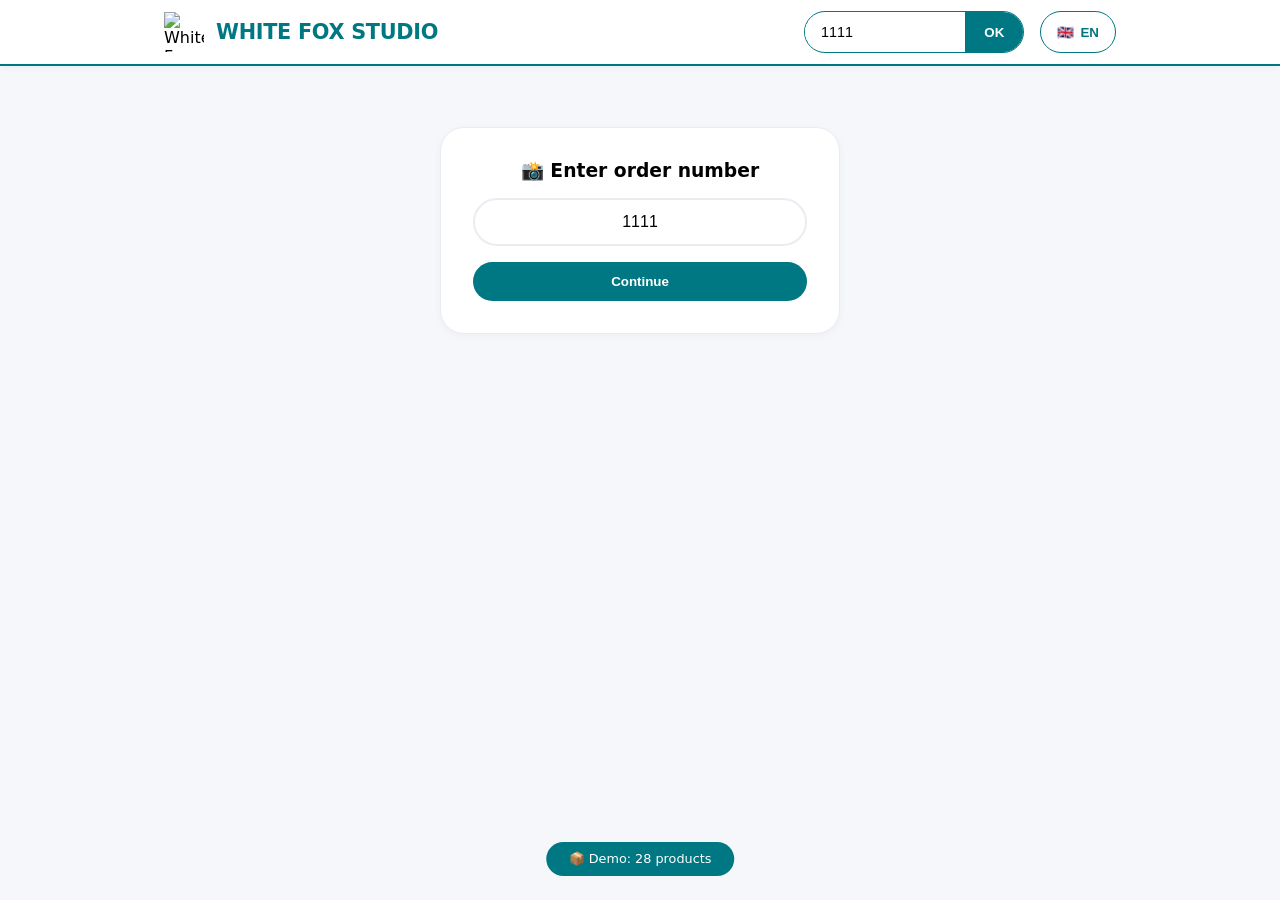
==== commit 4f7f3c4b: "Update index.html" ====
--- a/index.html
+++ b/index.html
@@ -13,8 +13,7 @@
         }
 
         body {
-            background: linear-gradient(135deg, #f8fafc 0%, #f1f5f9 100%);
-            min-height: 100vh;
+            background: #f5f7fb;
             font-family: 'Inter', system-ui, -apple-system, 'Segoe UI', Roboto, sans-serif;
         }
 
@@ -22,34 +21,28 @@
             --teal: #007883;
             --teal-dark: #005f68;
             --teal-light: #e0f0f2;
-            --teal-glow: rgba(0,120,131,0.12);
-            --border: #eef2f6;
-            --red: #dc2626;
-            --red-light: #fee2e2;
+            --teal-soft: #d4e9ec;
+            --border: #e9edf2;
+            --gray-500: #6c757d;
+            --gray-700: #2c3e44;
             --slot-filled: #d1f0eb;
-            --gray-50: #f9fafb;
-            --gray-100: #f3f4f6;
-            --gray-500: #6b7280;
-            --gray-700: #374151;
-            --shadow-sm: 0 1px 2px 0 rgb(0 0 0 / 0.05);
-            --shadow-md: 0 4px 6px -1px rgb(0 0 0 / 0.08);
-            --shadow-lg: 0 10px 15px -3px rgb(0 0 0 / 0.08);
+            --shadow: 0 2px 8px rgba(0,0,0,0.04);
+            --shadow-hover: 0 8px 20px rgba(0,120,131,0.1);
         }
 
         .header {
             position: sticky;
             top: 0;
             z-index: 100;
-            background: rgba(255,255,255,0.92);
-            backdrop-filter: blur(12px);
-            border-bottom: 1px solid rgba(0,120,131,0.15);
-            box-shadow: var(--shadow-sm);
+            background: white;
+            border-bottom: 2px solid var(--teal);
+            box-shadow: var(--shadow);
         }
 
         .top-bar {
-            max-width: 1440px;
+            max-width: 1000px;
             margin: 0 auto;
-            padding: 0.75rem 1.8rem;
+            padding: 0.7rem 1.5rem;
             display: flex;
             align-items: center;
             justify-content: space-between;
@@ -64,414 +57,349 @@
         }
 
         .logo-img {
-            width: 42px;
+            width: 40px;
+            height: 40px;
+            object-fit: contain;
+        }
+
+        .logo-text {
+            font-size: 1.3rem;
+            font-weight: 700;
+            color: var(--teal);
+            letter-spacing: -0.3px;
+        }
+
+        .right-actions {
+            display: flex;
+            align-items: center;
+            gap: 1rem;
+        }
+
+        .search-box {
+            display: flex;
+            align-items: center;
+            background: white;
+            border-radius: 40px;
+            border: 1.5px solid var(--teal);
             height: 42px;
-            object-fit: contain;
-            filter: drop-shadow(0 2px 4px rgba(0,0,0,0.05));
-        }
-
-        .logo-text {
-            font-size: 1.35rem;
-            font-weight: 700;
-            background: linear-gradient(135deg, var(--teal) 0%, #00646e 100%);
-            background-clip: text;
-            -webkit-background-clip: text;
-            color: transparent;
-            letter-spacing: -0.3px;
-        }
-
-        .right-actions {
-            display: flex;
-            align-items: center;
-            gap: 1rem;
-        }
-
-        .search-box {
-            display: flex;
-            align-items: center;
-            background: white;
-            border-radius: 48px;
-            border: 1px solid var(--border);
-            height: 44px;
             overflow: hidden;
-            box-shadow: var(--shadow-sm);
-            transition: all 0.2s;
-        }
-        .search-box:focus-within {
-            border-color: var(--teal);
-            box-shadow: 0 0 0 3px var(--teal-glow);
-        }
-
+        }
         .search-box input {
             border: none;
-            padding: 0 1.2rem;
-            width: 180px;
+            padding: 0 1rem;
+            width: 160px;
             font-size: 0.9rem;
             outline: none;
             font-weight: 500;
         }
-
         .search-box button {
             background: var(--teal);
             border: none;
             color: white;
-            padding: 0 1.4rem;
+            padding: 0 1.2rem;
             height: 100%;
             font-weight: 600;
             cursor: pointer;
-            transition: background 0.2s;
-            font-size: 0.85rem;
-        }
-        .search-box button:hover { background: var(--teal-dark); }
-
+        }
         .lang-toggle {
             background: white;
-            border: 1px solid var(--border);
-            border-radius: 48px;
-            padding: 0 1.2rem;
-            height: 44px;
+            border: 1.5px solid var(--teal);
+            border-radius: 40px;
+            padding: 0 1rem;
+            height: 42px;
             font-weight: 600;
             color: var(--teal);
             display: flex;
             align-items: center;
             gap: 6px;
             cursor: pointer;
-            transition: all 0.2s;
-            box-shadow: var(--shadow-sm);
-        }
-        .lang-toggle:hover {
-            border-color: var(--teal);
-            background: var(--teal-light);
         }
 
         .main-content {
-            max-width: 1440px;
+            max-width: 1000px;
             margin: 0 auto;
-            padding: 2rem 1.8rem;
+            padding: 1.8rem 1.5rem;
         }
 
         .login-card {
             background: white;
-            max-width: 420px;
-            margin: 3rem auto;
-            padding: 2.2rem;
-            border-radius: 2rem;
+            max-width: 400px;
+            margin: 2rem auto;
+            padding: 2rem;
+            border-radius: 1.5rem;
             text-align: center;
+            box-shadow: var(--shadow);
             border: 1px solid var(--border);
-            box-shadow: var(--shadow-lg);
         }
 
         .order-input {
             width: 100%;
-            padding: 0.9rem 1rem;
+            padding: 0.8rem;
             border: 2px solid var(--border);
-            border-radius: 60px;
-            margin: 1.2rem 0;
+            border-radius: 40px;
+            margin: 1rem 0;
             text-align: center;
             font-size: 1rem;
             outline: none;
-            transition: all 0.2s;
-            font-weight: 500;
         }
         .order-input:focus {
             border-color: var(--teal);
-            box-shadow: 0 0 0 3px var(--teal-glow);
         }
 
         .btn-primary {
             background: var(--teal);
             color: white;
             border: none;
-            padding: 0.85rem;
-            border-radius: 60px;
+            padding: 0.75rem;
+            border-radius: 40px;
             font-weight: 600;
             cursor: pointer;
             width: 100%;
             transition: all 0.2s;
-            font-size: 1rem;
-        }
-        .btn-primary:hover { background: var(--teal-dark); transform: translateY(-1px); }
+        }
+        .btn-primary:hover {
+            background: var(--teal-dark);
+        }
 
         .order-header {
             background: white;
+            border-radius: 1rem;
+            padding: 0.8rem 1.2rem;
+            margin-bottom: 1.2rem;
+            display: flex;
+            justify-content: space-between;
+            align-items: center;
+            border: 1px solid var(--teal);
+            background: var(--teal-light);
+        }
+        .order-badge {
+            background: white;
+            padding: 0.35rem 1rem;
+            border-radius: 30px;
+            font-size: 0.8rem;
+            font-weight: 600;
+            color: var(--teal);
+        }
+
+        /* PRODUCT CARD - полная ширина */
+        .product-card {
+            background: white;
             border-radius: 1.25rem;
-            padding: 0.9rem 1.5rem;
-            margin-bottom: 1.8rem;
-            display: flex;
+            margin-bottom: 1.2rem;
+            border: 1px solid var(--border);
+            transition: all 0.2s;
+            width: 100%;
+        }
+        .product-card:hover {
+            box-shadow: var(--shadow-hover);
+            border-color: var(--teal-soft);
+        }
+
+        .product-content {
+            padding: 1.2rem 1.5rem;
+        }
+
+        /* Верхняя часть: SKU и название в одной строке */
+        .product-header-row {
+            display: flex;
+            align-items: center;
             justify-content: space-between;
-            align-items: center;
-            border: 1px solid var(--border);
-            box-shadow: var(--shadow-sm);
-        }
-
-        .order-badge {
+            flex-wrap: wrap;
+            gap: 0.8rem;
+            margin-bottom: 0.75rem;
+        }
+        .sku-badge {
             background: var(--teal-light);
-            padding: 0.4rem 1.2rem;
-            border-radius: 40px;
-            font-size: 0.85rem;
+            padding: 0.3rem 1rem;
+            border-radius: 30px;
+            font-size: 0.75rem;
             font-weight: 700;
             color: var(--teal);
-        }
-
-        /* GRID with auto-fit — карточки адаптируются по высоте */
-        .products-grid {
-            display: grid;
-            grid-template-columns: repeat(auto-fill, minmax(360px, 1fr));
-            gap: 1.5rem;
-            align-items: start;
-        }
-
-        .product-card {
-            background: white;
-            border-radius: 1.5rem;
-            border: 1px solid var(--border);
-            transition: all 0.25s ease;
-            box-shadow: var(--shadow-sm);
-            display: flex;
-            flex-direction: column;
-            height: auto;
-            min-height: 280px;
-        }
-        .product-card:hover {
-            transform: translateY(-3px);
-            box-shadow: var(--shadow-lg);
-            border-color: var(--teal-light);
-        }
-
-        .product-content {
-            padding: 1.25rem;
-            flex: 1;
-            display: flex;
-            flex-direction: column;
-            gap: 0.9rem;
-        }
-
-        /* HEADER: SKU + название в одной строке */
-        .product-header-row {
-            display: flex;
-            align-items: baseline;
-            justify-content: space-between;
-            flex-wrap: wrap;
-            gap: 0.5rem;
-            margin-bottom: 0.2rem;
-        }
-        .sku-badge {
-            background: var(--teal-light);
-            padding: 0.25rem 0.9rem;
-            border-radius: 40px;
-            font-size: 0.7rem;
-            font-weight: 700;
-            color: var(--teal);
-            font-family: 'SF Mono', monospace;
-            letter-spacing: 0.3px;
-            white-space: nowrap;
-        }
-        .product-title-compact {
+            font-family: monospace;
+        }
+        .product-title {
             font-weight: 700;
             font-size: 1rem;
             color: var(--gray-700);
-            line-height: 1.3;
         }
         .badge-package {
             background: #ffecb3;
-            padding: 0.2rem 0.65rem;
-            border-radius: 40px;
-            font-size: 0.6rem;
-            font-weight: 700;
+            padding: 0.2rem 0.7rem;
+            border-radius: 30px;
+            font-size: 0.65rem;
+            font-weight: 600;
             color: #b76e0e;
             margin-left: 0.5rem;
-            white-space: nowrap;
-        }
-
-        /* детали: размер и кол-во фото */
+        }
+
         .product-meta {
             display: flex;
             flex-wrap: wrap;
-            align-items: center;
-            gap: 0.7rem;
-            margin-top: 0.25rem;
-            padding-bottom: 0.25rem;
-            border-bottom: 1px dashed var(--border);
+            gap: 0.8rem;
+            margin-bottom: 1rem;
+            padding-bottom: 0.5rem;
+            border-bottom: 1px solid var(--border);
         }
         .meta-item {
-            display: inline-flex;
-            align-items: center;
-            gap: 0.35rem;
             font-size: 0.7rem;
             font-weight: 500;
-            background: var(--gray-100);
-            padding: 0.25rem 0.7rem;
+            background: #f0f2f5;
+            padding: 0.25rem 0.8rem;
             border-radius: 30px;
-            color: var(--gray-700);
-        }
-        .meta-icon {
-            font-size: 0.75rem;
-        }
-
+            color: var(--gray-500);
+        }
+
+        .product-image-row {
+            display: flex;
+            gap: 1rem;
+            align-items: center;
+            margin-bottom: 1.2rem;
+        }
         .product-image {
-            width: 72px;
-            height: 72px;
+            width: 80px;
+            height: 80px;
             object-fit: cover;
-            border-radius: 14px;
+            border-radius: 12px;
             border: 1px solid var(--border);
             cursor: pointer;
-            transition: transform 0.2s, box-shadow 0.2s;
-            background: var(--gray-100);
-            flex-shrink: 0;
-            box-shadow: var(--shadow-sm);
-        }
-        .product-image:hover {
-            transform: scale(1.03);
-            box-shadow: var(--shadow-md);
-        }
-
+            background: #f8f9fa;
+        }
         .image-placeholder {
-            width: 72px;
-            height: 72px;
-            background: var(--gray-100);
-            border-radius: 14px;
+            width: 80px;
+            height: 80px;
+            background: #f0f2f5;
+            border-radius: 12px;
             display: flex;
             align-items: center;
             justify-content: center;
-            font-size: 0.65rem;
+            font-size: 0.7rem;
             color: var(--gray-500);
             border: 1px solid var(--border);
         }
 
-        /* Флекс для картинки и основной инфы */
-        .product-top {
-            display: flex;
-            gap: 1rem;
-            align-items: flex-start;
-        }
-        .product-info-main {
-            flex: 1;
-        }
-
-        /* SLOTS ROW — компактно */
-        .slots-row {
-            margin-top: auto;
-            padding-top: 1rem;
-            display: flex;
+        /* SLOTS - красивое расположение */
+        .slots-container {
+            margin-top: 0.5rem;
+        }
+        .slot-item {
+            background: #fafbfc;
+            border-radius: 1rem;
+            padding: 1rem;
+            margin-bottom: 0.8rem;
+            border: 1px solid var(--border);
+            transition: all 0.2s;
+        }
+        .slot-item:last-child {
+            margin-bottom: 0;
+        }
+        .slot-header {
+            display: flex;
+            align-items: center;
+            gap: 0.8rem;
+            margin-bottom: 0.7rem;
             flex-wrap: wrap;
-            gap: 0.7rem;
-            align-items: flex-end;
-            justify-content: flex-start;
-            border-top: 1px solid var(--border);
-        }
-
-        .slot-wrapper {
-            display: flex;
-            flex-direction: column;
-            align-items: center;
-            gap: 0.25rem;
-        }
-
-        .oval {
-            border-radius: 48px;
-            background: white;
-            border: 1.5px solid var(--teal);
-            display: flex;
+        }
+        .slot-number-badge {
+            background: var(--teal);
+            color: white;
+            width: 28px;
+            height: 28px;
+            border-radius: 30px;
+            display: inline-flex;
             align-items: center;
             justify-content: center;
             font-weight: 700;
+            font-size: 0.8rem;
+        }
+        .slot-name {
+            font-weight: 600;
             font-size: 0.85rem;
-            color: #1f2a3a;
+            color: var(--gray-700);
+        }
+        .slot-desc {
+            font-size: 0.7rem;
+            color: var(--gray-500);
+            margin-left: 0.5rem;
+        }
+        .slot-auto-badge {
+            background: #fef3c7;
+            padding: 0.2rem 0.6rem;
+            border-radius: 20px;
+            font-size: 0.6rem;
+            font-weight: 600;
+            color: #b76e0e;
+        }
+        .photo-input-area {
+            display: flex;
+            align-items: center;
+            gap: 1rem;
+            flex-wrap: wrap;
+        }
+        .photo-number {
+            background: white;
+            border: 2px solid var(--teal);
+            border-radius: 48px;
+            padding: 0.6rem 1.2rem;
+            font-size: 1rem;
+            font-weight: 600;
+            color: var(--teal-dark);
+            min-width: 100px;
+            text-align: center;
             cursor: pointer;
-            transition: all 0.15s;
-            height: 42px;
-            padding: 0 0.9rem;
-            min-width: 68px;
-            background: white;
-            box-shadow: 0 1px 2px rgba(0,0,0,0.02);
-        }
-        .oval:hover:not(.disabled) {
-            border-width: 2px;
-            background: var(--teal-light);
-            transform: scale(0.97);
-        }
-        .oval.filled {
+            transition: all 0.2s;
+        }
+        .photo-number.filled {
             background: var(--slot-filled);
             border-color: var(--teal);
-            color: var(--teal-dark);
-            font-weight: 800;
-        }
-        .oval.disabled {
-            background: #f1f3f5;
-            border-color: #d1d5db;
+        }
+        .photo-number.empty {
+            color: var(--gray-500);
+            background: white;
+        }
+        .photo-number:hover:not(.disabled-slot) {
+            background: var(--teal-light);
+            transform: scale(0.98);
+        }
+        .photo-number.disabled-slot {
+            background: #e9ecef;
+            border-color: #ced4da;
             cursor: not-allowed;
-            color: #9ca3af;
-            opacity: 0.8;
-        }
-
-        .oval-input {
+            color: #adb5bd;
+        }
+        .photo-input-field {
+            border: 2px solid var(--teal);
             border-radius: 48px;
-            border: 2px solid var(--teal);
-            background: white;
+            padding: 0.6rem 1.2rem;
+            font-size: 1rem;
+            width: 120px;
             text-align: center;
+            outline: none;
             font-weight: 600;
-            font-size: 0.85rem;
-            outline: none;
-            font-family: monospace;
-            height: 42px;
-            padding: 0 0.7rem;
-            min-width: 68px;
-            box-shadow: 0 0 0 2px var(--teal-glow);
-        }
-
-        .slot-number {
-            font-size: 0.55rem;
-            font-weight: 600;
+        }
+        .slot-hint {
+            font-size: 0.7rem;
             color: var(--gray-500);
-            background: transparent;
-            padding: 0 0.2rem;
-        }
-
-        .auto-note {
-            font-size: 0.5rem;
-            font-weight: 600;
-            color: #8b5a2b;
-            background: #fef3c7;
-            padding: 0.2rem 0.45rem;
-            border-radius: 20px;
-            max-width: 100px;
-            text-align: center;
-            white-space: nowrap;
-            overflow: hidden;
-            text-overflow: ellipsis;
+            margin-left: 0.5rem;
         }
 
         .global-actions {
-            margin-top: 2rem;
+            margin-top: 1.5rem;
             display: flex;
             justify-content: flex-end;
-        }
-        .btn-save {
-            background: linear-gradient(135deg, var(--teal) 0%, var(--teal-dark) 100%);
-            border: none;
-            padding: 0.7rem 2rem;
-            border-radius: 60px;
-            font-weight: 700;
-            letter-spacing: 0.3px;
-            box-shadow: var(--shadow-sm);
-            width: auto;
         }
 
         .toast {
             position: fixed;
-            bottom: 28px;
+            bottom: 24px;
             left: 50%;
             transform: translateX(-50%);
-            background: #1f2a3a;
+            background: var(--teal);
             color: white;
-            padding: 0.7rem 1.6rem;
-            border-radius: 60px;
-            font-size: 0.85rem;
-            font-weight: 500;
+            padding: 0.6rem 1.4rem;
+            border-radius: 40px;
+            font-size: 0.8rem;
             z-index: 2000;
             display: none;
-            backdrop-filter: blur(8px);
-            background: rgba(0,0,0,0.8);
         }
 
         .image-modal {
@@ -480,7 +408,7 @@
             left: 0;
             right: 0;
             bottom: 0;
-            background: rgba(0,0,0,0.92);
+            background: rgba(0,0,0,0.9);
             z-index: 3000;
             display: flex;
             align-items: center;
@@ -491,21 +419,19 @@
             max-width: 90vw;
             max-height: 90vh;
             object-fit: contain;
-            border-radius: 20px;
-        }
+            border-radius: 12px;
+        }
+
         .loading {
             text-align: center;
             padding: 3rem;
             color: var(--teal);
-            font-weight: 500;
-        }
-
-        @media (max-width: 680px) {
-            .products-grid { grid-template-columns: 1fr; gap: 1rem; }
-            .main-content { padding: 1.2rem; }
-            .product-header-row { flex-direction: column; align-items: flex-start; }
-            .sku-badge { white-space: normal; }
-            .oval { height: 38px; font-size: 0.75rem; min-width: 58px; padding: 0 0.6rem; }
+        }
+
+        @media (max-width: 600px) {
+            .main-content { padding: 1rem; }
+            .product-content { padding: 1rem; }
+            .photo-number { padding: 0.5rem 1rem; min-width: 80px; }
         }
     </style>
 </head>
@@ -546,242 +472,333 @@
     let editingSlot = null;
     let isLoading = true;
 
-    // AUTO-ASSIGN RULES
-    const PACKAGE_AUTO_RULES = {
-        "S": { autoSlots: [{ index: 0, label: "Serious+Logo" }] },
-        "M": { autoSlots: [{ index: 0, label: "Serious+Logo" }, { index: 1, label: "Sabai" }] },
-        "L": { autoSlots: [{ index: 0, label: "Serious+Logo" }, { index: 1, label: "Sabai" }] }
-    };
-    
-    function detectPackageType(product) {
-        const sku = (product.sku || '').toUpperCase();
-        const nameEn = (product.name_en || '').toUpperCase();
-        if (sku.includes('PACKAGE-S') || sku === 'S' || nameEn.includes('PACKAGE S') || nameEn.includes('STARTER')) return 'S';
-        if (sku.includes('PACKAGE-M') || sku === 'M' || nameEn.includes('PACKAGE M') || nameEn.includes('MEDIUM')) return 'M';
-        if (sku.includes('PACKAGE-L') || sku === 'L' || nameEn.includes('PACKAGE L') || nameEn.includes('DELUXE')) return 'L';
-        return null;
-    }
-    
-    function getAutoAssignConfig(product) {
-        if (!product.isPackage) return null;
-        const pkgType = detectPackageType(product);
-        if (!pkgType) return null;
-        const rule = PACKAGE_AUTO_RULES[pkgType];
-        if (!rule) return null;
-        const totalSlots = product.pose || 1;
-        const autoMap = new Array(totalSlots).fill(null);
-        rule.autoSlots.forEach(slot => { if (slot.index < totalSlots) autoMap[slot.index] = slot.label; });
-        return autoMap;
-    }
-
-    const trans = {
-        en: { 
-            enter: "Enter order number", btn: "Continue", invalid: "Use demo code 1111", ok: "✓ Order loaded", 
-            dup: "⚠️ Photo already used", range: `Use ${MIN_PHOTO}–${MAX_PHOTO}`, saved: "✓ Selection saved", 
-            back: "← Back", notSelectable: "Auto", loading: "Loading...", viewPhoto: "View", size: "Size", pose: "Photos", 
-            package: "Package", skuLabel: "SKU"
-        },
-        th: { 
-            enter: "กรอกเลขคำสั่งซื้อ", btn: "ดำเนินการ", invalid: "ใช้รหัสทดสอบ 1111", ok: "✓ โหลดสำเร็จ", 
-            dup: "⚠️ หมายเลขรูปซ้ำ", range: `ใช้ ${MIN_PHOTO}–${MAX_PHOTO}`, saved: "✓ บันทึกแล้ว", 
-            back: "← กลับ", notSelectable: "อัตโนมัติ", loading: "กำลังโหลด...", viewPhoto: "ดูรูป", 
-            size: "ขนาด", pose: "รูป", package: "แพ็คเกจ", skuLabel: "รหัส"
-        }
-    };
-    function t(key) { return trans[currentLang][key] || trans.en[key]; }
-    function toast(msg) { const el = document.getElementById('toast'); el.textContent = msg; el.style.display = 'block'; setTimeout(() => el.style.display = 'none', 2000); }
-    function isValid(n) { return !isNaN(n) && n >= MIN_PHOTO && n <= MAX_PHOTO && Number.isInteger(n); }
-    function isUsedInProduct(prodKey, idx, num) { const a = assignments[prodKey]; if (!a) return false; for (let i = 0; i < a.values.length; i++) if (i !== idx && a.values[i] === num) return true; return false; }
-
-    function setValue(prodKey, idx, val) {
-        const a = assignments[prodKey];
-        if (!a) return false;
-        if (a.selectableMask && a.selectableMask[idx] === false) { toast(t('notSelectable')); return false; }
-        if (!isValid(val)) { toast(t('range')); return false; }
-        if (isUsedInProduct(prodKey, idx, val)) { toast(t('dup')); return false; }
-        a.values[idx] = val;
-        render();
-        return true;
-    }
-
-    function getOvalWidth(poseCount) {
-        if (poseCount <= 2) return 88;
-        if (poseCount <= 3) return 80;
-        if (poseCount <= 5) return 74;
-        if (poseCount <= 8) return 68;
-        return 62;
-    }
-
-    function getDirectImageUrl(imgUrl) { if (!imgUrl) return null; if (imgUrl.includes('i.postimg.cc')) return imgUrl; if (imgUrl.includes('disk.yandex.ru')) return imgUrl.replace('/d/', '/i/'); return imgUrl; }
-    function showImageModal(imgUrl, productName) { const directUrl = getDirectImageUrl(imgUrl); if (!directUrl) { toast('No image'); return; } const modal = document.createElement('div'); modal.className = 'image-modal'; const img = document.createElement('img'); img.src = directUrl; img.alt = productName; img.onerror = () => { modal.innerHTML = '<div style="color:white;">❌</div>'; }; modal.appendChild(img); modal.onclick = () => modal.remove(); document.body.appendChild(modal); }
-
-    async function loadProductsFromSupabase() {
+    // Product data from your table
+    const PRODUCTS_DATA = [
+        { article: "A11", name_en: "ACRYLIC PHOTO class logo", name_th: "อะคริลิคคลาสโลโก้", size: "8x12", pose: 1, note: "group photo", isPackage: false },
+        { article: "A12", name_en: "ACRYLIC PHOTO", name_th: "ภาพถ่ายอะคริลิค", size: "12x12", pose: 1, isPackage: false },
+        { article: "A13", name_en: "ACRYLIC PHOTO", name_th: "ภาพถ่ายอะคริลิค", size: "5x5", pose: 1, isPackage: false },
+        { article: "A14", name_en: "ACRYLIC PHOTO class + individual logo", name_th: "คลาส+โลโก้ส่วนตัว", size: "12x12", pose: 2, isPackage: false, slotNames: ["Front/Group", "Portrait+Logo"] },
+        { article: "W11", name_en: "FLOAT FRAME", name_th: "เฟรมลอย", size: "10x10", pose: 1, isPackage: false },
+        { article: "W12", name_en: "FLOAT FRAME", name_th: "เฟรมลอย", size: "12x12", pose: 1, isPackage: false },
+        { article: "W13", name_en: "FLOAT FRAME", name_th: "เฟรมลอย", size: "16x16", pose: 1, isPackage: false },
+        { article: "W14", name_en: "FLOAT FRAME", name_th: "เฟรมลอย", size: "8x12", pose: 1, isPackage: false },
+        { article: "W15", name_en: "FLOAT FRAME individual logo", name_th: "กรอบลอยโลโก้", size: "10x15", pose: 1, isPackage: false },
+        { article: "W16", name_en: "FLOAT FRAME design", name_th: "ออกแบบกรอบลอย", size: "12x18", pose: 3, isPackage: false },
+        { article: "C11", name_en: "CANVAS", name_th: "ผ้าใบ", size: "12x18", pose: 1, isPackage: false },
+        { article: "C12", name_en: "CANVAS", name_th: "ผ้าใบ", size: "16x24", pose: 1, isPackage: false },
+        { article: "C13", name_en: "CANVAS", name_th: "ผ้าใบ", size: "20x30", pose: 1, isPackage: false },
+        { article: "C15", name_en: "CANVAS design", name_th: "ออกแบบผ้าใบ", size: "20x20", pose: 9, isPackage: false },
+        { article: "F12", name_en: "PHOTO COLLAGE", name_th: "ภาพตัดปะ", size: "8x12", pose: 2, isPackage: false, slotNames: ["Photo 1", "Photo 2"] },
+        { article: "B11", name_en: "INSTABOOK", name_th: "อินสตาบุ๊ค", size: "5.5x5.5", pose: 16, isPackage: false },
+        { article: "B12", name_en: "MINI BOOK", name_th: "หนังสือขนาดเล็ก", size: "6x8", pose: 14, isPackage: false },
+        { article: "B13", name_en: "ELITE SCHOOL BOOK", name_th: "หนังสือเรียนชั้นสูง", size: "8x12", pose: 31, isPackage: false },
+        { article: "K11", name_en: "WALL CALENDAR", name_th: "ปฏิทินติดผนัง", size: "30x42cm", pose: 20, isPackage: false },
+        { article: "S11", name_en: "SHAKING HEAD ACRYLIC STAND boy", name_th: "ขาตั้งอะคริลิค", size: "10x10cm", pose: 1, isPackage: false },
+        { article: "S12", name_en: "SHAKING HEAD ACRYLIC STAND girl", name_th: "ขาตั้งอะคริลิค", size: "10x10cm", pose: 1, isPackage: false },
+        { article: "S13", name_en: "SHAKING HEAD teacher+student", name_th: "ขาตั้งครู+นักเรียน", size: "10x10cm", pose: 2, isPackage: false, slotNames: ["Teacher", "Student"] },
+        { article: "E14", name_en: "KEYRING ALUM", name_th: "พวงกุญแจ", size: "5cm", pose: 2, isPackage: false, slotNames: ["Front side", "Back side"] },
+        { article: "E15", name_en: "HAND MIRROR", name_th: "กระจกมือ", size: "7.5cm", pose: 1, isPackage: false },
+        { article: "E16", name_en: "MINI PILLOW", name_th: "หมอนมินิ", size: "7.5x7.5cm", pose: 4, isPackage: false },
+        // Packages
+        { article: "PACKAGE-S", name_en: "Package S - Class Serious + Logo", name_th: "แพ็คเกจ S", size: "Mixed", pose: 3, isPackage: true, autoSlots: [0] },
+        { article: "PACKAGE-M", name_en: "Package M - Class Serious + Sabai", name_th: "แพ็คเกจ M", size: "Mixed", pose: 4, isPackage: true, autoSlots: [0,1] },
+        { article: "PACKAGE-L", name_en: "Package L - Deluxe", name_th: "แพ็คเกจ L", size: "Mixed", pose: 5, isPackage: true, autoSlots: [0,1] }
+    ];
+
+    async function loadProducts() {
         try {
             supabaseClient = supabase.createClient(SUPABASE_URL, SUPABASE_ANON_KEY);
-            isLoading = true; render();
-            const { data: productCardsData, error: productCardsError } = await supabaseClient.from('product_cards').select('*');
-            if (productCardsError) throw productCardsError;
-            const { data: packagesData, error: packagesError } = await supabaseClient.from('packages_with_price').select('*');
-            if (packagesError) console.warn('packages error:', packagesError);
+            isLoading = true;
+            render();
+            
+            const { data: productCardsData } = await supabaseClient.from('product_cards').select('*');
+            const { data: packagesData } = await supabaseClient.from('packages_with_price').select('*');
             
             let processed = [];
-            if (productCardsData?.length) {
+            if (productCardsData && productCardsData.length) {
                 productCardsData.forEach(card => {
-                    let variants = [];
-                    try { variants = card.variants ? (typeof card.variants === 'string' ? JSON.parse(card.variants) : card.variants) : []; } catch(e) {}
-                    let pose = 1;
-                    if (variants[0]?.pose) pose = Math.min(parseInt(variants[0].pose), 30);
-                    if (card.pose) pose = Math.min(parseInt(card.pose), 30);
-                    if (card.total_photos) pose = Math.min(parseInt(card.total_photos), 30);
-                    let skuValue = card.sku;
-                    if (!skuValue && variants[0]?.sku) skuValue = variants[0].sku;
-                    if (!skuValue) skuValue = card.card_id || `SKU_${Date.now()}`;
                     processed.push({
-                        id: card.card_id || skuValue,
-                        sku: skuValue,
-                        name_en: card.name_en || 'Product',
-                        name_th: card.name_th || 'สินค้า',
-                        size: card.size || (variants[0]?.size || ''),
-                        pose: Math.max(1, pose),
-                        image_url: card.cover_image || null,
-                        isPackage: false,
-                        sort_product: card.sort_product || 999
+                        id: card.card_id, sku: card.sku || card.card_id,
+                        name_en: card.name_en, name_th: card.name_th,
+                        size: card.size, pose: card.pose || 1,
+                        isPackage: false, image_url: card.cover_image
                     });
                 });
             }
+            if (!processed.length) {
+                processed = PRODUCTS_DATA.map(p => ({
+                    id: p.article, sku: p.article, name_en: p.name_en, name_th: p.name_th,
+                    size: p.size, pose: p.pose, isPackage: p.isPackage || false,
+                    autoSlots: p.autoSlots || null, slotNames: p.slotNames || null
+                }));
+            }
             if (packagesData?.length) {
                 packagesData.forEach(pkg => {
-                    if (pkg.visible === false) return;
-                    let totalPhotos = pkg.total_photos || 1;
-                    try { if (pkg.contents) { const items = typeof pkg.contents === 'string' ? JSON.parse(pkg.contents) : pkg.contents; totalPhotos = items.reduce((s, i) => s + (i.qty || 1), 0) || 1; } } catch(e) {}
-                    const packageSku = pkg.sku || pkg.slug || `PKG-${Date.now()}`;
-                    const placeholder = `data:image/svg+xml,%3Csvg xmlns='http://www.w3.org/2000/svg' viewBox='0 0 300 300'%3E%3Crect width='300' height='300' fill='%23f0f0f0'/%3E%3Ctext x='50%25' y='50%25' text-anchor='middle' dy='.3em' fill='%23999' font-size='20'%3E${packageSku.slice(0,10)}%3C/text%3E%3C/svg%3E`;
-                    processed.push({
-                        id: `pkg_${packageSku}`,
-                        sku: packageSku,
-                        name_en: pkg.name_en || packageSku,
-                        name_th: pkg.name_th || pkg.name_en || packageSku,
-                        size: pkg.size || 'Set',
-                        pose: Math.max(1, totalPhotos),
-                        image_url: pkg.image_url || placeholder,
-                        isPackage: true,
-                        sort_product: pkg.sort_order || 999
-                    });
+                    if (pkg.visible !== false) {
+                        processed.push({
+                            id: pkg.sku, sku: pkg.sku, name_en: pkg.name_en, name_th: pkg.name_th,
+                            size: pkg.size, pose: pkg.total_photos || 3, isPackage: true,
+                            autoSlots: pkg.sku?.includes('S') ? [0] : (pkg.sku?.includes('M') ? [0,1] : null),
+                            image_url: pkg.image_url
+                        });
+                    }
                 });
             }
-            productsDB = processed.sort((a,b) => (a.sort_product||999) - (b.sort_product||999));
-            if (!productsDB.length) productsDB = getDemoProducts();
+            productsDB = processed.length ? processed : PRODUCTS_DATA;
             isLoading = false;
-            toast(`✨ ${productsDB.length} products ready`);
+            toast(`✅ ${productsDB.length} products ready`);
         } catch(e) {
-            console.error(e);
-            productsDB = getDemoProducts();
+            console.warn(e);
+            productsDB = PRODUCTS_DATA;
             isLoading = false;
-            toast(`⚡ Demo mode (${productsDB.length} items)`);
+            toast(`📦 Demo: ${productsDB.length} products`);
         }
     }
 
-    function getDemoProducts() {
-        return [
-            { id: "1", sku: "ACR-1224", name_en: "Acrylic 12x12", name_th: "อะคริลิค", size: "12x12\"", pose: 1, isPackage: false, sort_product: 1, image_url: null },
-            { id: "2", sku: "CANV-2030", name_en: "Canvas Gallery", name_th: "ผ้าใบแคนวาส", size: "20x30\"", pose: 1, isPackage: false, sort_product: 2, image_url: null },
-            { id: "3", sku: "PACKAGE-S", name_en: "Package S - Starter", name_th: "แพ็คเกจ S", size: "3-in-1", pose: 3, isPackage: true, sort_product: 3, image_url: null },
-            { id: "4", sku: "PACKAGE-M", name_en: "Package M - Medium", name_th: "แพ็คเกจ M", size: "4 items", pose: 4, isPackage: true, sort_product: 4, image_url: null },
-            { id: "5", sku: "PACKAGE-L", name_en: "Package L - Deluxe", name_th: "แพ็คเกจ L", size: "5pcs set", pose: 5, isPackage: true, sort_product: 5, image_url: null }
-        ];
-    }
-
-    function loadRandomOrder() {
+    function loadOrder() {
         if (!productsDB.length) return;
         const shuffled = [...productsDB];
-        for (let i = shuffled.length - 1; i > 0; i--) { const j = Math.floor(Math.random() * (i + 1)); [shuffled[i], shuffled[j]] = [shuffled[j], shuffled[i]]; }
+        for (let i = shuffled.length - 1; i > 0; i--) {
+            const j = Math.floor(Math.random() * (i + 1));
+            [shuffled[i], shuffled[j]] = [shuffled[j], shuffled[i]];
+        }
         const selected = shuffled.slice(0, Math.min(6, shuffled.length));
         currentOrder = { number: "1111", products: selected };
         assignments = {};
+        
         for (let prod of selected) {
             const key = `${prod.isPackage ? 'pkg' : 'prd'}_${prod.sku}_${Date.now()}_${Math.random()}`;
             const poseCount = prod.pose || 1;
             let selectableMask = new Array(poseCount).fill(true);
             let autoLabels = new Array(poseCount).fill(null);
-            if (prod.isPackage) {
-                const autoConf = getAutoAssignConfig(prod);
-                if (autoConf) for (let i=0; i<poseCount; i++) if (autoConf[i]) { selectableMask[i] = false; autoLabels[i] = autoConf[i]; }
+            
+            if (prod.isPackage && prod.autoSlots) {
+                prod.autoSlots.forEach(idx => {
+                    if (idx < poseCount) { selectableMask[idx] = false; autoLabels[idx] = "Auto assigned"; }
+                });
             }
+            
+            // Для товаров с 2 фото: слот 1 = передний план, слот 2 = задний план
+            let slotDisplayNames = [];
+            if (poseCount === 2) {
+                slotDisplayNames = ["🎬 Foreground / Front", "🌄 Background / Back"];
+            } else if (prod.slotNames) {
+                slotDisplayNames = prod.slotNames;
+            } else {
+                for (let i = 0; i < poseCount; i++) slotDisplayNames.push(`Photo ${i+1}`);
+            }
+            
             assignments[key] = {
-                key, sku: prod.sku, nameEn: prod.name_en, nameTh: prod.name_th, size: prod.size, pose: poseCount,
-                image: prod.image_url, isPackage: prod.isPackage || false, values: new Array(poseCount).fill(null),
-                selectableMask, autoLabels
+                key, sku: prod.sku, nameEn: prod.name_en, nameTh: prod.name_th,
+                size: prod.size, pose: poseCount, image: prod.image_url,
+                isPackage: prod.isPackage || false,
+                values: new Array(poseCount).fill(null),
+                selectableMask, autoLabels,
+                slotNames: slotDisplayNames
             };
         }
         render();
         toast(t('ok'));
     }
 
-    function handleOvalClick(prodKey, idx, currentVal) {
+    const trans = {
+        en: { enter: "Enter order number", btn: "Continue", invalid: "Use code 1111", ok: "✓ Order loaded",
+              dup: "⚠️ Photo number already used", range: `Use ${MIN_PHOTO}–${MAX_PHOTO}`, saved: "✓ Selection saved",
+              back: "← Back", notSelectable: "Auto", loading: "Loading...", viewPhoto: "View photo",
+              size: "Size", photos: "Photos", package: "Package", enterNumber: "Enter photo number" },
+        th: { enter: "กรอกหมายเลขคำสั่งซื้อ", btn: "ดำเนินการ", invalid: "ใช้รหัส 1111", ok: "✓ โหลดแล้ว",
+              dup: "⚠️ หมายเลขรูปซ้ำ", range: `ใช้ ${MIN_PHOTO}–${MAX_PHOTO}`, saved: "✓ บันทึกแล้ว",
+              back: "← กลับ", notSelectable: "กำหนดอัตโนมัติ", loading: "กำลังโหลด...", viewPhoto: "ดูรูป",
+              size: "ขนาด", photos: "จำนวนรูป", package: "แพ็คเกจ", enterNumber: "กรอกหมายเลขรูป" }
+    };
+    function t(key) { return trans[currentLang][key] || trans.en[key]; }
+    function toast(msg) { const el = document.getElementById('toast'); el.textContent = msg; el.style.display = 'block'; setTimeout(() => el.style.display = 'none', 2000); }
+    function isValid(n) { return !isNaN(n) && n >= MIN_PHOTO && n <= MAX_PHOTO && Number.isInteger(n); }
+    function isUsedInProduct(prodKey, idx, num) { const a = assignments[prodKey]; if (!a) return false; for (let i=0; i<a.values.length; i++) if (i!==idx && a.values[i]===num) return true; return false; }
+
+    function setValue(prodKey, idx, val) {
+        const a = assignments[prodKey];
+        if (!a) return false;
+        if (a.selectableMask && a.selectableMask[idx] === false) { toast(t('notSelectable')); return false; }
+        if (val !== null && val !== undefined) {
+            if (!isValid(val)) { toast(t('range')); return false; }
+            if (isUsedInProduct(prodKey, idx, val)) { toast(t('dup')); return false; }
+            a.values[idx] = val;
+        } else {
+            a.values[idx] = null;
+        }
+        render();
+        return true;
+    }
+
+    function startEditing(prodKey, idx, currentVal) {
         const a = assignments[prodKey];
         if (!a || (a.selectableMask && a.selectableMask[idx] === false)) { toast(t('notSelectable')); return; }
-        const ovalDiv = document.getElementById(`oval_${prodKey}_${idx}`);
-        if (!ovalDiv || editingSlot === `${prodKey}_${idx}`) return;
-        const width = ovalDiv.offsetWidth, height = ovalDiv.offsetHeight;
+        if (editingSlot === `${prodKey}_${idx}`) return;
+        
+        const container = document.getElementById(`slot_display_${prodKey}_${idx}`);
+        if (!container) return;
+        
         const input = document.createElement('input');
-        input.type = 'number'; input.value = currentVal !== null ? currentVal : '';
-        input.className = 'oval-input'; input.min = MIN_PHOTO; input.max = MAX_PHOTO;
-        input.style.width = `${width}px`; input.style.height = `${height}px`;
-        ovalDiv.replaceWith(input); input.focus();
+        input.type = 'number';
+        input.value = currentVal !== null ? currentVal : '';
+        input.className = 'photo-input-field';
+        input.min = MIN_PHOTO;
+        input.max = MAX_PHOTO;
+        input.style.width = '120px';
+        
+        container.replaceWith(input);
+        input.focus();
+        
         const save = () => {
             const newVal = parseInt(input.value);
-            input.replaceWith(ovalDiv); editingSlot = null;
-            if (!isNaN(newVal) && newVal !== currentVal) setValue(prodKey, idx, newVal);
-            else if (isNaN(newVal) && currentVal !== null) setValue(prodKey, idx, null);
+            input.replaceWith(container);
+            editingSlot = null;
+            if (!isNaN(newVal) && newVal !== currentVal) {
+                setValue(prodKey, idx, newVal);
+            } else if (isNaN(newVal) && currentVal !== null) {
+                setValue(prodKey, idx, null);
+            }
         };
+        
         input.addEventListener('blur', save);
-        input.addEventListener('keypress', e => { if (e.key === 'Enter') save(); });
+        input.addEventListener('keypress', (e) => { if (e.key === 'Enter') save(); });
         editingSlot = `${prodKey}_${idx}`;
     }
 
+    function showImageModal(url, name) {
+        if (!url) { toast('No image'); return; }
+        const modal = document.createElement('div');
+        modal.className = 'image-modal';
+        const img = document.createElement('img');
+        img.src = url;
+        img.alt = name;
+        modal.appendChild(img);
+        modal.onclick = () => modal.remove();
+        document.body.appendChild(modal);
+    }
+
     function render() {
         const container = document.getElementById('app');
-        if (isLoading) { container.innerHTML = `<div class="login-card"><div class="loading">⏳ ${t('loading')}</div></div>`; return; }
+        if (isLoading) {
+            container.innerHTML = `<div class="login-card"><div class="loading">⏳ ${t('loading')}</div></div>`;
+            return;
+        }
         if (!currentOrder) {
-            container.innerHTML = `<div class="login-card"><h3>✨ ${t('enter')}</h3><input type="text" id="loginCode" class="order-input" placeholder="1111" value="1111"><button class="btn-primary" id="loginExec">${t('btn')}</button></div>`;
-            document.getElementById('loginExec')?.addEventListener('click', () => { const code = document.getElementById('loginCode').value.trim(); if (code === '1111') loadRandomOrder(); else toast(t('invalid')); });
+            container.innerHTML = `<div class="login-card"><h3>📸 ${t('enter')}</h3><input type="text" id="loginCode" class="order-input" placeholder="1111" value="1111"><button class="btn-primary" id="loginExec">${t('btn')}</button></div>`;
+            document.getElementById('loginExec')?.addEventListener('click', () => { const code = document.getElementById('loginCode').value.trim(); if (code === '1111') loadOrder(); else toast(t('invalid')); });
             return;
         }
+        
         let totalSlots = 0, totalFilled = 0;
-        for (let a of Object.values(assignments)) { totalSlots += a.values.length; totalFilled += a.values.filter(v => v !== null).length; }
-        let html = `<div class="order-header"><div class="order-badge">📦 ORDER #${currentOrder.number}</div><div class="order-badge">📸 ${totalFilled}/${totalSlots}</div><button class="order-badge" id="backBtn" style="background:white; cursor:pointer;">${t('back')}</button></div><div class="products-grid">`;
+        for (let a of Object.values(assignments)) {
+            totalSlots += a.values.length;
+            totalFilled += a.values.filter(v => v !== null).length;
+        }
+        
+        let html = `<div class="order-header">
+            <div class="order-badge">📦 ORDER #${currentOrder.number}</div>
+            <div class="order-badge">📸 ${totalFilled}/${totalSlots} photos</div>
+            <button class="order-badge" id="backBtn" style="background:white; cursor:pointer;">${t('back')}</button>
+        </div>`;
+        
         for (let [key, asgn] of Object.entries(assignments)) {
             const name = currentLang === 'en' ? asgn.nameEn : asgn.nameTh;
             const poseCount = asgn.pose;
-            const ovalWidth = getOvalWidth(poseCount);
-            const imgUrl = getDirectImageUrl(asgn.image);
-            const hasImage = imgUrl && imgUrl.startsWith('http');
-            html += `<div class="product-card"><div class="product-content"><div class="product-top"><div class="product-info-main"><div class="product-header-row"><span class="sku-badge">🔖 ${asgn.sku}</span><div class="product-title-compact">${name || asgn.sku}${asgn.isPackage ? `<span class="badge-package">📦 ${t('package')}</span>` : ''}</div></div><div class="product-meta">${asgn.size ? `<span class="meta-item"><span class="meta-icon">📏</span> ${t('size')}: ${asgn.size}</span>` : ''}<span class="meta-item"><span class="meta-icon">📷</span> ${t('pose')}: ${poseCount}</span></div></div>${hasImage ? `<img class="product-image" src="${imgUrl}" onerror="this.src='https://placehold.co/72x72?text=No+Img'" onclick="showImageModal('${imgUrl.replace(/'/g, "\\'")}', '${name.replace(/'/g, "\\'")}')" title="${t('viewPhoto')}">` : `<div class="image-placeholder">📷 ${t('noImage')||'no img'}</div>`}</div><div class="slots-row">`;
+            const imgUrl = asgn.image;
+            
+            html += `<div class="product-card">
+                <div class="product-content">
+                    <div class="product-header-row">
+                        <span class="sku-badge">🔖 ${asgn.sku}</span>
+                        <div class="product-title">
+                            ${name || asgn.sku}
+                            ${asgn.isPackage ? `<span class="badge-package">📦 ${t('package')}</span>` : ''}
+                        </div>
+                    </div>
+                    <div class="product-meta">
+                        ${asgn.size ? `<span class="meta-item">📏 ${t('size')}: ${asgn.size}</span>` : ''}
+                        <span class="meta-item">📷 ${t('photos')}: ${poseCount}</span>
+                    </div>`;
+            
+            if (imgUrl) {
+                html += `<div class="product-image-row">
+                    <img class="product-image" src="${imgUrl}" onerror="this.src='data:image/svg+xml,%3Csvg%20xmlns%3D%22http%3A%2F%2Fwww.w3.org%2F2000%2Fsvg%22%20viewBox%3D%220%200%2080%2080%22%3E%3Crect%20width%3D%2280%22%20height%3D%2280%22%20fill%3D%22%23f0f0f0%22%2F%3E%3Ctext%20x%3D%2240%22%20y%3D%2245%22%20text-anchor%3D%22middle%22%20fill%3D%22%23999%22%20font-size%3D%2212%22%3ENo%20img%3C%2Ftext%3E%3C%2Fsvg%3E'" onclick="showImageModal('${imgUrl}', '${name}')" title="${t('viewPhoto')}">
+                </div>`;
+            }
+            
+            html += `<div class="slots-container">`;
+            
             for (let i = 0; i < poseCount; i++) {
                 const val = asgn.values[i];
+                const isFilled = val !== null;
                 const isAuto = asgn.selectableMask && asgn.selectableMask[i] === false;
-                const autoLabel = asgn.autoLabels?.[i] || t('notSelectable');
-                if (!isAuto) {
-                    html += `<div class="slot-wrapper"><div id="oval_${key}_${i}" class="oval ${val !== null ? 'filled' : ''}" style="width:${ovalWidth}px; height:42px;" onclick="handleOvalClick('${key}', ${i}, ${val !== null ? val : 'null'})">${val !== null ? val : '___'}</div><span class="slot-number">#${i+1}</span></div>`;
+                const autoLabel = asgn.autoLabels?.[i];
+                const slotName = asgn.slotNames?.[i] || (poseCount === 2 ? (i === 0 ? "🎬 Foreground / Front" : "🌄 Background / Back") : `Photo ${i+1}`);
+                
+                html += `<div class="slot-item">
+                    <div class="slot-header">
+                        <span class="slot-number-badge">${i+1}</span>
+                        <span class="slot-name">${slotName}</span>`;
+                
+                if (isAuto && autoLabel) {
+                    html += `<span class="slot-auto-badge">🔒 ${autoLabel}</span>`;
+                }
+                html += `</div>
+                    <div class="photo-input-area">`;
+                
+                if (isAuto) {
+                    html += `<div class="photo-number disabled-slot" style="background:#e9ecef;">— ${t('notSelectable')} —</div>`;
                 } else {
-                    html += `<div class="slot-wrapper"><div class="oval disabled" style="width:${ovalWidth}px; height:42px;"></div><span class="slot-number">#${i+1}</span><span class="auto-note">🔒 ${autoLabel}</span></div>`;
+                    const displayVal = isFilled ? val : '___';
+                    html += `<div id="slot_display_${key}_${i}" class="photo-number ${isFilled ? 'filled' : 'empty'}" onclick="startEditing('${key}', ${i}, ${val !== null ? val : 'null'})">${displayVal}</div>
+                        <span class="slot-hint">📷 ${t('enterNumber')}</span>`;
+                }
+                html += `</div></div>`;
+            }
+            html += `</div></div></div>`;
+        }
+        
+        html += `<div class="global-actions"><button class="btn-primary" id="confirmBtn" style="width:auto; padding:0.6rem 1.8rem;">💾 ${t('saved')}</button></div>`;
+        container.innerHTML = html;
+        
+        document.getElementById('backBtn')?.addEventListener('click', () => { currentOrder = null; render(); });
+        document.getElementById('confirmBtn')?.addEventListener('click', () => {
+            let summary = "═══════════════════════\n   WHITE FOX STUDIO\n   PHOTO SELECTION\n═══════════════════════\n";
+            for (let [key, a] of Object.entries(assignments)) {
+                const name = currentLang === 'en' ? a.nameEn : a.nameTh;
+                summary += `\n📦 ${a.sku} — ${name}\n📏 ${a.size || '—'}  |  📷 ${a.pose} photos\n`;
+                for (let i = 0; i < a.values.length; i++) {
+                    const slotLabel = a.slotNames?.[i] || (a.pose === 2 ? (i === 0 ? "Foreground" : "Background") : `Photo ${i+1}`);
+                    const isAuto = a.selectableMask && a.selectableMask[i] === false;
+                    summary += `   ${slotLabel}: ${a.values[i] || '❌ not set'}${isAuto ? ' [Auto]' : ''}\n`;
                 }
             }
-            html += `</div></div></div>`;
-        }
-        html += `</div><div class="global-actions"><button class="btn-primary btn-save" id="confirmBtn">💾 ${t('saved')}</button></div>`;
-        container.innerHTML = html;
-        document.getElementById('backBtn')?.addEventListener('click', () => { currentOrder = null; render(); });
-        document.getElementById('confirmBtn')?.addEventListener('click', () => { let summary = "WHITE FOX\n"; for (let [key,a] of Object.entries(assignments)) { const nm = currentLang === 'en' ? a.nameEn : a.nameTh; summary += `\n${a.sku} — ${nm}\n${a.size ? `📏 ${a.size} | ` : ''}📷 ${a.pose} фото\n`; for (let i=0;i<a.values.length;i++) { const autoFlag = a.selectableMask && !a.selectableMask[i]; summary += `  ${i+1}. ${a.values[i] || '❌'}${autoFlag ? ` [${a.autoLabels?.[i] || 'Auto'}]` : ''}\n`; } } alert(summary); toast(t('saved')); });
+            alert(summary);
+            toast(t('saved'));
+        });
     }
 
-    window.handleOvalClick = handleOvalClick;
+    window.startEditing = startEditing;
     window.showImageModal = showImageModal;
-    function updateLang() { const iconSpan = document.getElementById('langIcon'); const textSpan = document.getElementById('langText'); if (iconSpan) iconSpan.innerText = currentLang === 'en' ? '🇬🇧' : '🇹🇭'; if (textSpan) textSpan.innerText = currentLang === 'en' ? 'EN' : 'TH'; if (currentOrder) render(); else render(); }
+
+    function updateLang() {
+        const iconSpan = document.getElementById('langIcon');
+        const textSpan = document.getElementById('langText');
+        if (iconSpan) iconSpan.innerText = currentLang === 'en' ? '🇬🇧' : '🇹🇭';
+        if (textSpan) textSpan.innerText = currentLang === 'en' ? 'EN' : 'TH';
+        if (currentOrder) render(); else render();
+    }
+
     document.getElementById('langBtn')?.addEventListener('click', () => { currentLang = currentLang === 'en' ? 'th' : 'en'; updateLang(); });
-    document.getElementById('checkBtn')?.addEventListener('click', () => { const code = document.getElementById('orderInput').value.trim(); if (code === '1111') loadRandomOrder(); else toast(t('invalid')); });
-    document.getElementById('orderInput')?.addEventListener('keypress', e => { if (e.key === 'Enter') document.getElementById('checkBtn')?.click(); });
-    (async () => { await loadProductsFromSupabase(); render(); updateLang(); })();
+    document.getElementById('checkBtn')?.addEventListener('click', () => { const code = document.getElementById('orderInput').value.trim(); if (code === '1111') loadOrder(); else toast(t('invalid')); });
+    document.getElementById('orderInput')?.addEventListener('keypress', (e) => { if (e.key === 'Enter') document.getElementById('checkBtn')?.click(); });
+    
+    (async () => {
+        await loadProducts();
+        render();
+        updateLang();
+    })();
 </script>
 </body>
 </html>
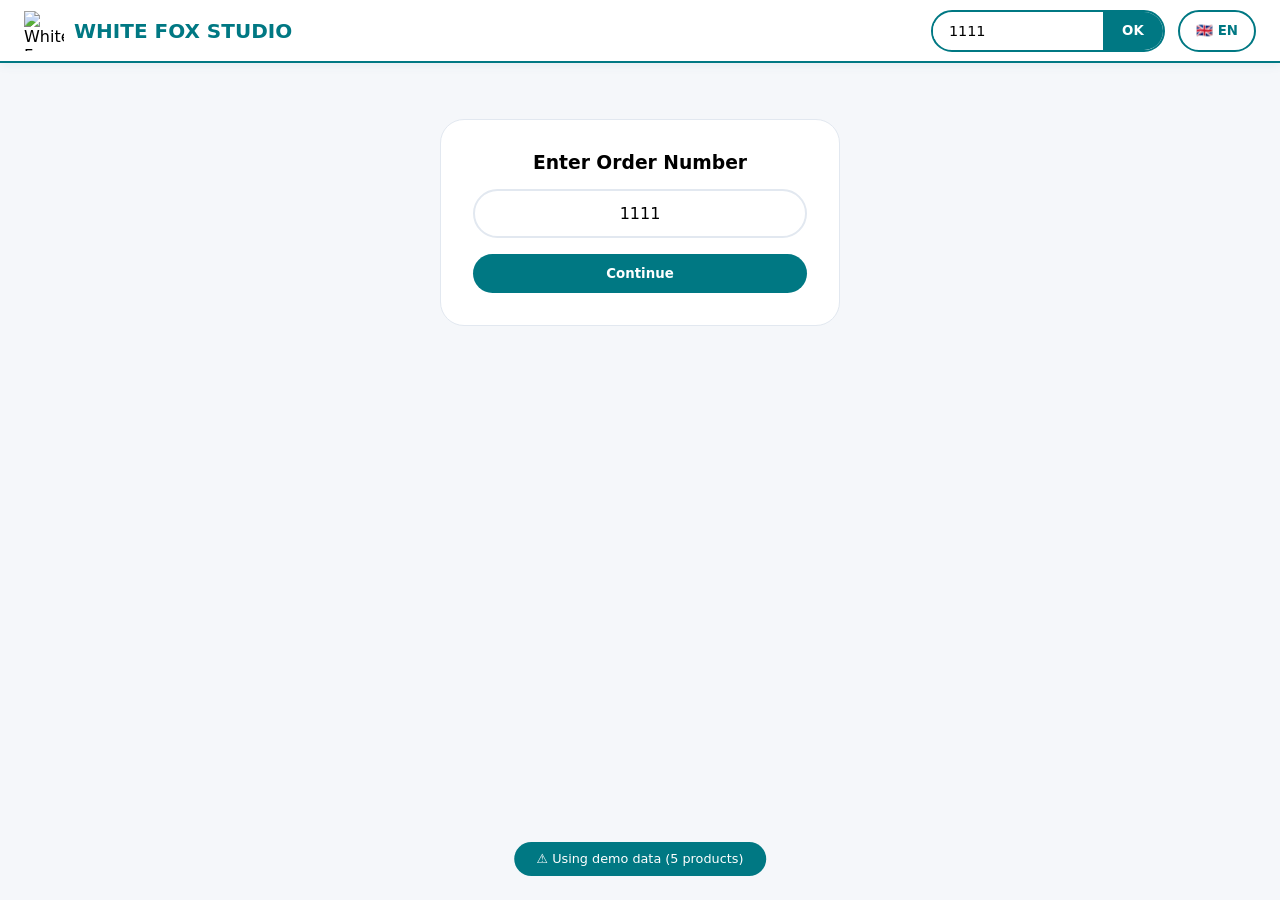
==== commit 75bfb2eb: "Update index.html" ====
--- a/index.html
+++ b/index.html
@@ -3,31 +3,31 @@
 <head>
     <meta charset="UTF-8">
     <meta name="viewport" content="width=device-width, initial-scale=1.0, maximum-scale=1.0, user-scalable=yes">
-    <title>White Fox Studio · Photo Selection</title>
+    <title>White Fox Studio · Photo Selection with Auto-Assign</title>
     <link rel="icon" type="image/png" href="https://i.postimg.cc/Rh1kRjsQ/LOGOTIP-WF-new.png">
     <style>
         * {
             margin: 0;
             padding: 0;
             box-sizing: border-box;
+            font-family: system-ui, -apple-system, 'Segoe UI', Roboto, sans-serif;
         }
 
         body {
-            background: #f5f7fb;
-            font-family: 'Inter', system-ui, -apple-system, 'Segoe UI', Roboto, sans-serif;
+            background: #f5f7fa;
+            min-height: 100vh;
         }
 
         :root {
             --teal: #007883;
-            --teal-dark: #005f68;
-            --teal-light: #e0f0f2;
-            --teal-soft: #d4e9ec;
-            --border: #e9edf2;
-            --gray-500: #6c757d;
-            --gray-700: #2c3e44;
-            --slot-filled: #d1f0eb;
-            --shadow: 0 2px 8px rgba(0,0,0,0.04);
-            --shadow-hover: 0 8px 20px rgba(0,120,131,0.1);
+            --teal-dark: #0a6570;
+            --teal-light: #d4e9ec;
+            --border: #e2e8f0;
+            --red: #dc2626;
+            --red-light: #fee2e2;
+            --slot-filled: #c8e6df;
+            --auto-bg: #f1f3f4;
+            --auto-border: #9ca3af;
         }
 
         .header {
@@ -35,25 +35,25 @@
             top: 0;
             z-index: 100;
             background: white;
+            box-shadow: 0 2px 10px rgba(0,120,131,0.08);
             border-bottom: 2px solid var(--teal);
-            box-shadow: var(--shadow);
         }
 
         .top-bar {
-            max-width: 1000px;
+            max-width: 1400px;
             margin: 0 auto;
-            padding: 0.7rem 1.5rem;
+            padding: 0.6rem 1.5rem;
             display: flex;
             align-items: center;
             justify-content: space-between;
             flex-wrap: wrap;
-            gap: 1rem;
+            gap: 0.8rem;
         }
 
         .logo-area {
             display: flex;
             align-items: center;
-            gap: 12px;
+            gap: 10px;
         }
 
         .logo-img {
@@ -63,16 +63,15 @@
         }
 
         .logo-text {
-            font-size: 1.3rem;
-            font-weight: 700;
+            font-size: 1.25rem;
+            font-weight: 800;
             color: var(--teal);
-            letter-spacing: -0.3px;
         }
 
         .right-actions {
             display: flex;
             align-items: center;
-            gap: 1rem;
+            gap: 0.8rem;
         }
 
         .search-box {
@@ -80,18 +79,19 @@
             align-items: center;
             background: white;
             border-radius: 40px;
-            border: 1.5px solid var(--teal);
+            border: 2px solid var(--teal);
             height: 42px;
             overflow: hidden;
         }
+
         .search-box input {
             border: none;
             padding: 0 1rem;
-            width: 160px;
+            width: 170px;
             font-size: 0.9rem;
             outline: none;
-            font-weight: 500;
-        }
+        }
+
         .search-box button {
             background: var(--teal);
             border: none;
@@ -101,9 +101,10 @@
             font-weight: 600;
             cursor: pointer;
         }
+
         .lang-toggle {
             background: white;
-            border: 1.5px solid var(--teal);
+            border: 2px solid var(--teal);
             border-radius: 40px;
             padding: 0 1rem;
             height: 42px;
@@ -111,14 +112,14 @@
             color: var(--teal);
             display: flex;
             align-items: center;
-            gap: 6px;
+            gap: 5px;
             cursor: pointer;
         }
 
         .main-content {
-            max-width: 1000px;
+            max-width: 1400px;
             margin: 0 auto;
-            padding: 1.8rem 1.5rem;
+            padding: 1.5rem;
         }
 
         .login-card {
@@ -128,7 +129,6 @@
             padding: 2rem;
             border-radius: 1.5rem;
             text-align: center;
-            box-shadow: var(--shadow);
             border: 1px solid var(--border);
         }
 
@@ -142,9 +142,6 @@
             font-size: 1rem;
             outline: none;
         }
-        .order-input:focus {
-            border-color: var(--teal);
-        }
 
         .btn-primary {
             background: var(--teal);
@@ -155,25 +152,21 @@
             font-weight: 600;
             cursor: pointer;
             width: 100%;
-            transition: all 0.2s;
-        }
-        .btn-primary:hover {
-            background: var(--teal-dark);
         }
 
         .order-header {
             background: white;
             border-radius: 1rem;
-            padding: 0.8rem 1.2rem;
+            padding: 0.75rem 1.2rem;
             margin-bottom: 1.2rem;
             display: flex;
             justify-content: space-between;
             align-items: center;
             border: 1px solid var(--teal);
+        }
+
+        .order-badge {
             background: var(--teal-light);
-        }
-        .order-badge {
-            background: white;
             padding: 0.35rem 1rem;
             border-radius: 30px;
             font-size: 0.8rem;
@@ -181,205 +174,198 @@
             color: var(--teal);
         }
 
-        /* PRODUCT CARD - полная ширина */
         .product-card {
             background: white;
-            border-radius: 1.25rem;
+            border-radius: 1rem;
             margin-bottom: 1.2rem;
             border: 1px solid var(--border);
-            transition: all 0.2s;
-            width: 100%;
-        }
+            overflow: hidden;
+            transition: box-shadow 0.2s;
+        }
+
         .product-card:hover {
-            box-shadow: var(--shadow-hover);
-            border-color: var(--teal-soft);
+            box-shadow: 0 4px 12px rgba(0,120,131,0.1);
         }
 
         .product-content {
-            padding: 1.2rem 1.5rem;
-        }
-
-        /* Верхняя часть: SKU и название в одной строке */
-        .product-header-row {
-            display: flex;
-            align-items: center;
+            padding: 1rem;
+        }
+
+        .product-header {
+            display: flex;
             justify-content: space-between;
+            align-items: flex-start;
+            gap: 1rem;
+            margin-bottom: 0.8rem;
             flex-wrap: wrap;
-            gap: 0.8rem;
-            margin-bottom: 0.75rem;
-        }
-        .sku-badge {
+        }
+
+        .product-info {
+            flex: 1;
+        }
+
+        .product-sku {
             background: var(--teal-light);
-            padding: 0.3rem 1rem;
-            border-radius: 30px;
-            font-size: 0.75rem;
+            padding: 0.25rem 0.8rem;
+            border-radius: 20px;
+            font-size: 0.85rem;
             font-weight: 700;
             color: var(--teal);
             font-family: monospace;
-        }
+            display: inline-block;
+            margin-bottom: 0.5rem;
+        }
+
         .product-title {
             font-weight: 700;
             font-size: 1rem;
-            color: var(--gray-700);
-        }
+            color: var(--teal);
+            margin-bottom: 0.3rem;
+        }
+
+        .product-details {
+            display: flex;
+            flex-wrap: wrap;
+            gap: 0.5rem;
+            margin-top: 0.3rem;
+        }
+
+        .product-size {
+            font-size: 0.7rem;
+            color: #6c757d;
+            background: #e9ecef;
+            padding: 0.2rem 0.6rem;
+            border-radius: 20px;
+        }
+
+        .product-pose {
+            font-size: 0.7rem;
+            background: var(--teal-light);
+            padding: 0.2rem 0.6rem;
+            border-radius: 20px;
+            color: var(--teal);
+            font-weight: 600;
+        }
+
+        .badge-auto {
+            background: var(--red-light);
+            padding: 0.2rem 0.6rem;
+            border-radius: 20px;
+            font-size: 0.65rem;
+            color: var(--red);
+            font-weight: 500;
+            display: inline-block;
+        }
+
         .badge-package {
-            background: #ffecb3;
-            padding: 0.2rem 0.7rem;
-            border-radius: 30px;
+            background: #ffd966;
+            padding: 0.2rem 0.6rem;
+            border-radius: 20px;
             font-size: 0.65rem;
+            color: #856404;
             font-weight: 600;
-            color: #b76e0e;
+            display: inline-block;
             margin-left: 0.5rem;
         }
 
-        .product-meta {
-            display: flex;
-            flex-wrap: wrap;
-            gap: 0.8rem;
-            margin-bottom: 1rem;
-            padding-bottom: 0.5rem;
-            border-bottom: 1px solid var(--border);
-        }
-        .meta-item {
-            font-size: 0.7rem;
-            font-weight: 500;
-            background: #f0f2f5;
-            padding: 0.25rem 0.8rem;
-            border-radius: 30px;
-            color: var(--gray-500);
-        }
-
-        .product-image-row {
-            display: flex;
-            gap: 1rem;
-            align-items: center;
-            margin-bottom: 1.2rem;
-        }
         .product-image {
-            width: 80px;
-            height: 80px;
+            width: 70px;
+            height: 70px;
             object-fit: cover;
             border-radius: 12px;
             border: 1px solid var(--border);
             cursor: pointer;
-            background: #f8f9fa;
-        }
-        .image-placeholder {
-            width: 80px;
-            height: 80px;
-            background: #f0f2f5;
-            border-radius: 12px;
+            transition: transform 0.2s;
+            background: #f5f5f5;
+            flex-shrink: 0;
+        }
+
+        .product-image:hover {
+            transform: scale(1.05);
+        }
+
+        .slots-row {
+            margin-top: 1rem;
+            padding-top: 0.8rem;
+            border-top: 1px solid var(--border);
+            display: flex;
+            flex-wrap: wrap;
+            gap: 0.8rem;
+            align-items: center;
+            justify-content: flex-start;
+        }
+
+        .slot-wrapper {
+            display: flex;
+            flex-direction: column;
+            align-items: center;
+            gap: 0.3rem;
+        }
+
+        .oval {
+            border-radius: 40px;
+            background: white;
+            border: 2px solid var(--teal);
             display: flex;
             align-items: center;
             justify-content: center;
-            font-size: 0.7rem;
-            color: var(--gray-500);
-            border: 1px solid var(--border);
-        }
-
-        /* SLOTS - красивое расположение */
-        .slots-container {
-            margin-top: 0.5rem;
-        }
-        .slot-item {
-            background: #fafbfc;
-            border-radius: 1rem;
-            padding: 1rem;
-            margin-bottom: 0.8rem;
-            border: 1px solid var(--border);
-            transition: all 0.2s;
-        }
-        .slot-item:last-child {
-            margin-bottom: 0;
-        }
-        .slot-header {
-            display: flex;
-            align-items: center;
-            gap: 0.8rem;
-            margin-bottom: 0.7rem;
-            flex-wrap: wrap;
-        }
-        .slot-number-badge {
-            background: var(--teal);
-            color: white;
-            width: 28px;
-            height: 28px;
-            border-radius: 30px;
-            display: inline-flex;
-            align-items: center;
-            justify-content: center;
-            font-weight: 700;
-            font-size: 0.8rem;
-        }
-        .slot-name {
             font-weight: 600;
             font-size: 0.85rem;
-            color: var(--gray-700);
-        }
-        .slot-desc {
-            font-size: 0.7rem;
-            color: var(--gray-500);
-            margin-left: 0.5rem;
-        }
-        .slot-auto-badge {
-            background: #fef3c7;
-            padding: 0.2rem 0.6rem;
-            border-radius: 20px;
-            font-size: 0.6rem;
-            font-weight: 600;
-            color: #b76e0e;
-        }
-        .photo-input-area {
-            display: flex;
-            align-items: center;
-            gap: 1rem;
-            flex-wrap: wrap;
-        }
-        .photo-number {
-            background: white;
-            border: 2px solid var(--teal);
-            border-radius: 48px;
-            padding: 0.6rem 1.2rem;
-            font-size: 1rem;
-            font-weight: 600;
-            color: var(--teal-dark);
-            min-width: 100px;
-            text-align: center;
+            color: #1e2f3a;
             cursor: pointer;
-            transition: all 0.2s;
-        }
-        .photo-number.filled {
+            transition: all 0.15s;
+            height: 42px;
+            padding: 0 0.8rem;
+            min-width: 70px;
+        }
+
+        .oval:hover:not(.disabled) {
+            border-color: var(--teal-dark);
+            background: #f0f9fa;
+        }
+
+        .oval.filled {
             background: var(--slot-filled);
             border-color: var(--teal);
-        }
-        .photo-number.empty {
-            color: var(--gray-500);
+            color: var(--teal-dark);
+        }
+
+        /* Disabled auto-assigned slots: grey, not clickable */
+        .oval.disabled {
+            background: #e5e7eb;
+            border-color: #9ca3af;
+            cursor: not-allowed;
+            color: #6b7280;
+            opacity: 0.9;
+        }
+
+        .oval-input {
+            border-radius: 40px;
+            border: 2px solid var(--teal);
             background: white;
-        }
-        .photo-number:hover:not(.disabled-slot) {
-            background: var(--teal-light);
-            transform: scale(0.98);
-        }
-        .photo-number.disabled-slot {
-            background: #e9ecef;
-            border-color: #ced4da;
-            cursor: not-allowed;
-            color: #adb5bd;
-        }
-        .photo-input-field {
-            border: 2px solid var(--teal);
-            border-radius: 48px;
-            padding: 0.6rem 1.2rem;
-            font-size: 1rem;
-            width: 120px;
             text-align: center;
+            font-weight: 600;
+            font-size: 0.85rem;
             outline: none;
-            font-weight: 600;
-        }
-        .slot-hint {
-            font-size: 0.7rem;
-            color: var(--gray-500);
-            margin-left: 0.5rem;
+            font-family: monospace;
+            height: 42px;
+            padding: 0 0.8rem;
+            min-width: 70px;
+        }
+
+        .slot-number {
+            font-size: 0.55rem;
+            font-weight: 500;
+            color: #8b9aab;
+        }
+
+        .auto-note {
+            font-size: 0.55rem;
+            font-weight: 500;
+            color: #4b5563;
+            background: #e5e7eb;
+            padding: 0.15rem 0.4rem;
+            border-radius: 20px;
         }
 
         .global-actions {
@@ -415,6 +401,7 @@
             justify-content: center;
             cursor: pointer;
         }
+
         .image-modal img {
             max-width: 90vw;
             max-height: 90vh;
@@ -426,12 +413,18 @@
             text-align: center;
             padding: 3rem;
             color: var(--teal);
-        }
-
-        @media (max-width: 600px) {
-            .main-content { padding: 1rem; }
-            .product-content { padding: 1rem; }
-            .photo-number { padding: 0.5rem 1rem; min-width: 80px; }
+            font-size: 1.1rem;
+        }
+        
+        .preload-placeholder {
+            min-height: 200px;
+        }
+
+        @media (max-width: 700px) {
+            .slots-row { gap: 0.6rem; }
+            .oval { height: 38px; font-size: 0.75rem; min-width: 60px; padding: 0 0.5rem; }
+            .product-image { width: 55px; height: 55px; }
+            .product-title { font-size: 0.9rem; }
         }
     </style>
 </head>
@@ -461,6 +454,7 @@
 <script>
     const MIN_PHOTO = 1000;
     const MAX_PHOTO = 9999;
+    
     const SUPABASE_URL = 'https://afgzicjirrdzrotgooea.supabase.co';
     const SUPABASE_ANON_KEY = 'eyJhbGciOiJIUzI1NiIsInR5cCI6IkpXVCJ9.eyJpc3MiOiJzdXBhYmFzZSIsInJlZiI6ImFmZ3ppY2ppcnJkenJvdGdvb2VhIiwicm9sZSI6ImFub24iLCJpYXQiOjE3NzQxMjQxODYsImV4cCI6MjA4OTcwMDE4Nn0.yQMVkO6IUPsF2x2kOwzDELrlHNse-tQHYhl-rvRrc6o';
     
@@ -468,191 +462,399 @@
     let productsDB = [];
     let currentLang = 'en';
     let currentOrder = null;
-    let assignments = {};
+    let assignments = {};  // structure: { productKey: { ..., values: [], selectableMask: bool[], autoAssignedLabels: [] } }
     let editingSlot = null;
     let isLoading = true;
 
-    // Product data from your table
-    const PRODUCTS_DATA = [
-        { article: "A11", name_en: "ACRYLIC PHOTO class logo", name_th: "อะคริลิคคลาสโลโก้", size: "8x12", pose: 1, note: "group photo", isPackage: false },
-        { article: "A12", name_en: "ACRYLIC PHOTO", name_th: "ภาพถ่ายอะคริลิค", size: "12x12", pose: 1, isPackage: false },
-        { article: "A13", name_en: "ACRYLIC PHOTO", name_th: "ภาพถ่ายอะคริลิค", size: "5x5", pose: 1, isPackage: false },
-        { article: "A14", name_en: "ACRYLIC PHOTO class + individual logo", name_th: "คลาส+โลโก้ส่วนตัว", size: "12x12", pose: 2, isPackage: false, slotNames: ["Front/Group", "Portrait+Logo"] },
-        { article: "W11", name_en: "FLOAT FRAME", name_th: "เฟรมลอย", size: "10x10", pose: 1, isPackage: false },
-        { article: "W12", name_en: "FLOAT FRAME", name_th: "เฟรมลอย", size: "12x12", pose: 1, isPackage: false },
-        { article: "W13", name_en: "FLOAT FRAME", name_th: "เฟรมลอย", size: "16x16", pose: 1, isPackage: false },
-        { article: "W14", name_en: "FLOAT FRAME", name_th: "เฟรมลอย", size: "8x12", pose: 1, isPackage: false },
-        { article: "W15", name_en: "FLOAT FRAME individual logo", name_th: "กรอบลอยโลโก้", size: "10x15", pose: 1, isPackage: false },
-        { article: "W16", name_en: "FLOAT FRAME design", name_th: "ออกแบบกรอบลอย", size: "12x18", pose: 3, isPackage: false },
-        { article: "C11", name_en: "CANVAS", name_th: "ผ้าใบ", size: "12x18", pose: 1, isPackage: false },
-        { article: "C12", name_en: "CANVAS", name_th: "ผ้าใบ", size: "16x24", pose: 1, isPackage: false },
-        { article: "C13", name_en: "CANVAS", name_th: "ผ้าใบ", size: "20x30", pose: 1, isPackage: false },
-        { article: "C15", name_en: "CANVAS design", name_th: "ออกแบบผ้าใบ", size: "20x20", pose: 9, isPackage: false },
-        { article: "F12", name_en: "PHOTO COLLAGE", name_th: "ภาพตัดปะ", size: "8x12", pose: 2, isPackage: false, slotNames: ["Photo 1", "Photo 2"] },
-        { article: "B11", name_en: "INSTABOOK", name_th: "อินสตาบุ๊ค", size: "5.5x5.5", pose: 16, isPackage: false },
-        { article: "B12", name_en: "MINI BOOK", name_th: "หนังสือขนาดเล็ก", size: "6x8", pose: 14, isPackage: false },
-        { article: "B13", name_en: "ELITE SCHOOL BOOK", name_th: "หนังสือเรียนชั้นสูง", size: "8x12", pose: 31, isPackage: false },
-        { article: "K11", name_en: "WALL CALENDAR", name_th: "ปฏิทินติดผนัง", size: "30x42cm", pose: 20, isPackage: false },
-        { article: "S11", name_en: "SHAKING HEAD ACRYLIC STAND boy", name_th: "ขาตั้งอะคริลิค", size: "10x10cm", pose: 1, isPackage: false },
-        { article: "S12", name_en: "SHAKING HEAD ACRYLIC STAND girl", name_th: "ขาตั้งอะคริลิค", size: "10x10cm", pose: 1, isPackage: false },
-        { article: "S13", name_en: "SHAKING HEAD teacher+student", name_th: "ขาตั้งครู+นักเรียน", size: "10x10cm", pose: 2, isPackage: false, slotNames: ["Teacher", "Student"] },
-        { article: "E14", name_en: "KEYRING ALUM", name_th: "พวงกุญแจ", size: "5cm", pose: 2, isPackage: false, slotNames: ["Front side", "Back side"] },
-        { article: "E15", name_en: "HAND MIRROR", name_th: "กระจกมือ", size: "7.5cm", pose: 1, isPackage: false },
-        { article: "E16", name_en: "MINI PILLOW", name_th: "หมอนมินิ", size: "7.5x7.5cm", pose: 4, isPackage: false },
-        // Packages
-        { article: "PACKAGE-S", name_en: "Package S - Class Serious + Logo", name_th: "แพ็คเกจ S", size: "Mixed", pose: 3, isPackage: true, autoSlots: [0] },
-        { article: "PACKAGE-M", name_en: "Package M - Class Serious + Sabai", name_th: "แพ็คเกจ M", size: "Mixed", pose: 4, isPackage: true, autoSlots: [0,1] },
-        { article: "PACKAGE-L", name_en: "Package L - Deluxe", name_th: "แพ็คเกจ L", size: "Mixed", pose: 5, isPackage: true, autoSlots: [0,1] }
-    ];
-
-    async function loadProducts() {
+    // ========== PACKAGE AUTO-ASSIGNMENT RULES ==========
+    // Define rules based on package SKU or name patterns.
+    // Each rule defines which slot indices (0-based) are auto-assigned and their display label.
+    // Future packages can be added here.
+    const PACKAGE_AUTO_RULES = {
+        // Package S: "Class Serious + Logo" auto-assigned (slot 0)
+        "S": {
+            autoSlots: [
+                { index: 0, label: "Class Serious + Logo" }
+            ]
+        },
+        // Package M: "Class Serious + Logo" (slot 0) + "Class Sabai" (slot 1)
+        "M": {
+            autoSlots: [
+                { index: 0, label: "Class Serious + Logo" },
+                { index: 1, label: "Class Sabai" }
+            ]
+        },
+        // Package L: "Class Serious + Logo" (slot0), "Class Sabai" (slot1), plus third slot auto if exists
+        "L": {
+            autoSlots: [
+                { index: 0, label: "Class Serious + Logo" },
+                { index: 1, label: "Class Sabai" }
+                // third slot remains selectable unless future rules extend
+            ]
+        }
+    };
+    
+    // Helper: detect package size/type from SKU or name
+    function detectPackageType(product) {
+        const sku = (product.sku || '').toUpperCase();
+        const nameEn = (product.name_en || '').toUpperCase();
+        const nameTh = (product.name_th || '').toUpperCase();
+        
+        // Check SKU patterns first
+        if (sku.includes('PACKAGE-S') || sku === 'S' || nameEn.includes('PACKAGE S') || nameEn.includes('STARTER')) return 'S';
+        if (sku.includes('PACKAGE-M') || sku === 'M' || nameEn.includes('PACKAGE M') || nameEn.includes('MEDIUM')) return 'M';
+        if (sku.includes('PACKAGE-L') || sku === 'L' || nameEn.includes('PACKAGE L') || nameEn.includes('DELUXE') || nameEn.includes('LARGE')) return 'L';
+        
+        // fallback: check if it's a package and has specific keywords
+        if (product.isPackage) {
+            if (nameEn.includes('SERIOUS') && nameEn.includes('LOGO')) return 'S';
+        }
+        return null;
+    }
+    
+    // Generate auto-assign config for a package product
+    function getAutoAssignConfig(product) {
+        if (!product.isPackage) return null;
+        const pkgType = detectPackageType(product);
+        if (!pkgType) return null;
+        const rule = PACKAGE_AUTO_RULES[pkgType];
+        if (!rule) return null;
+        
+        // Build array of auto-assigned indices and their labels
+        const totalSlots = product.pose || 1;
+        const autoMap = new Array(totalSlots).fill(null);
+        rule.autoSlots.forEach(slot => {
+            if (slot.index < totalSlots) {
+                autoMap[slot.index] = slot.label;
+            }
+        });
+        return autoMap;
+    }
+    
+    // Preload images for all products to avoid layout shift
+    async function preloadProductImages(products) {
+        const imageUrls = products
+            .map(p => p.image_url || p.image)
+            .filter(url => url && url.startsWith('http') && !url.includes('data:image/svg'));
+        
+        const loadPromises = imageUrls.map(url => {
+            return new Promise((resolve) => {
+                const img = new Image();
+                img.onload = () => resolve(true);
+                img.onerror = () => resolve(false);
+                img.src = url;
+            });
+        });
+        await Promise.all(loadPromises);
+        console.log(`✅ Preloaded ${imageUrls.length} images`);
+    }
+
+    const trans = {
+        en: { 
+            enter: "Enter Order Number", btn: "Continue", invalid: "Use code 1111", 
+            ok: "✓ Order loaded", dup: "⚠️ Photo number already used", 
+            range: `Use ${MIN_PHOTO}–${MAX_PHOTO}`, 
+            saved: "✓ Selection saved", back: "← Back", notSelectable: "Auto-assigned",
+            loading: "Loading products...", error: "Error", viewPhoto: "View photo", 
+            size: "Size", pose: "Photos", noImage: "No image", package: "Package"
+        },
+        th: { 
+            enter: "กรอกหมายเลขคำสั่งซื้อ", btn: "ดำเนินการ", invalid: "ใช้รหัส 1111", 
+            ok: "✓ โหลดแล้ว", dup: "⚠️ หมายเลขรูปซ้ำ", range: `ใช้ ${MIN_PHOTO}–${MAX_PHOTO}`, 
+            saved: "✓ บันทึกแล้ว", back: "← กลับ", notSelectable: "กำหนดอัตโนมัติ",
+            loading: "กำลังโหลดสินค้า...", error: "เกิดข้อผิดพลาด", viewPhoto: "ดูรูป",
+            size: "ขนาด", pose: "จำนวนรูป", noImage: "ไม่มีรูป", package: "แพ็คเกจ"
+        }
+    };
+
+    function t(key) { return trans[currentLang][key] || trans.en[key]; }
+
+    function toast(msg) {
+        const el = document.getElementById('toast');
+        el.textContent = msg;
+        el.style.display = 'block';
+        setTimeout(() => el.style.display = 'none', 2000);
+    }
+
+    function isValid(n) { return !isNaN(n) && n >= MIN_PHOTO && n <= MAX_PHOTO && Number.isInteger(n); }
+
+    function isUsedInProduct(prodKey, idx, num) {
+        const a = assignments[prodKey];
+        if (!a) return false;
+        for (let i = 0; i < a.values.length; i++) {
+            if (i !== idx && a.values[i] === num) return true;
+        }
+        return false;
+    }
+
+    // Set value with auto-assign protection
+    function setValue(prodKey, idx, val) {
+        const a = assignments[prodKey];
+        if (!a) return false;
+        // Disable editing if slot is auto-assigned
+        if (a.selectableMask && a.selectableMask[idx] === false) {
+            toast(t('notSelectable'));
+            return false;
+        }
+        if (!isValid(val)) { toast(t('range')); return false; }
+        if (isUsedInProduct(prodKey, idx, val)) { toast(t('dup')); return false; }
+        a.values[idx] = val;
+        render();
+        return true;
+    }
+
+    function getOvalWidth(poseCount) {
+        if (poseCount <= 2) return 95;
+        if (poseCount <= 3) return 88;
+        if (poseCount <= 4) return 82;
+        if (poseCount <= 6) return 76;
+        if (poseCount <= 10) return 70;
+        if (poseCount <= 16) return 64;
+        return 58;
+    }
+
+    function getDirectImageUrl(imgUrl) {
+        if (!imgUrl) return null;
+        if (imgUrl.includes('i.postimg.cc')) return imgUrl;
+        if (imgUrl.includes('disk.yandex.ru')) {
+            if (imgUrl.includes('/i/')) return imgUrl;
+            if (imgUrl.includes('/d/')) return imgUrl.replace('/d/', '/i/');
+        }
+        return imgUrl;
+    }
+
+    function showImageModal(imgUrl, productName) {
+        const directUrl = getDirectImageUrl(imgUrl);
+        if (!directUrl) { toast('No image available'); return; }
+        const modal = document.createElement('div');
+        modal.className = 'image-modal';
+        const img = document.createElement('img');
+        img.src = directUrl;
+        img.alt = productName;
+        img.onerror = () => { modal.innerHTML = '<div style="color:white; text-align:center; padding:2rem;">❌ Image not available</div>'; };
+        modal.appendChild(img);
+        modal.onclick = () => modal.remove();
+        document.body.appendChild(modal);
+    }
+
+    async function loadProductsFromSupabase() {
+        console.log('🚀 Initializing Supabase client...');
+        
         try {
             supabaseClient = supabase.createClient(SUPABASE_URL, SUPABASE_ANON_KEY);
+            console.log('✅ Supabase client initialized');
+            
             isLoading = true;
             render();
             
-            const { data: productCardsData } = await supabaseClient.from('product_cards').select('*');
-            const { data: packagesData } = await supabaseClient.from('packages_with_price').select('*');
-            
-            let processed = [];
-            if (productCardsData && productCardsData.length) {
+            // Fetch product_cards
+            console.log('📥 Fetching products from product_cards...');
+            const { data: productCardsData, error: productCardsError } = await supabaseClient
+                .from('product_cards')
+                .select('*');
+            
+            if (productCardsError) throw productCardsError;
+            console.log(`✅ Fetched ${productCardsData?.length || 0} products`);
+            
+            // Fetch packages_with_price
+            console.log('📦 Fetching packages from packages_with_price...');
+            const { data: packagesData, error: packagesError } = await supabaseClient
+                .from('packages_with_price')
+                .select('*');
+            
+            if (packagesError) console.warn('⚠️ Packages error:', packagesError.message);
+            else console.log(`✅ Fetched ${packagesData?.length || 0} packages`);
+            
+            let processedProducts = [];
+            
+            // Process regular products
+            if (productCardsData) {
                 productCardsData.forEach(card => {
-                    processed.push({
-                        id: card.card_id, sku: card.sku || card.card_id,
-                        name_en: card.name_en, name_th: card.name_th,
-                        size: card.size, pose: card.pose || 1,
-                        isPackage: false, image_url: card.cover_image
+                    let variants = [];
+                    try {
+                        if (card.variants) {
+                            variants = typeof card.variants === 'string' ? JSON.parse(card.variants) : card.variants;
+                        }
+                    } catch(e) { console.warn(e); }
+                    
+                    let pose = 1;
+                    if (variants.length > 0 && variants[0].pose) pose = Math.min(parseInt(variants[0].pose), 30);
+                    if (card.pose) pose = Math.min(parseInt(card.pose), 30);
+                    if (card.total_photos) pose = Math.min(parseInt(card.total_photos), 30);
+                    
+                    let selectable = true;
+                    const nameEn = card.name_en || '';
+                    if (nameEn.toLowerCase().includes('group') || nameEn.toLowerCase().includes('logo')) selectable = false;
+                    
+                    processedProducts.push({
+                        id: card.card_id || `card_${Date.now()}`,
+                        sku: card.sku || `SKU_${card.card_id}`,
+                        name_en: card.name_en || 'Product',
+                        name_th: card.name_th || 'สินค้า',
+                        size: card.size || '',
+                        pose: pose,
+                        selectable: selectable,
+                        image_url: card.cover_image || null,
+                        image: card.cover_image || null,
+                        isPackage: false,
+                        sort_product: card.sort_product || 999
                     });
                 });
             }
-            if (!processed.length) {
-                processed = PRODUCTS_DATA.map(p => ({
-                    id: p.article, sku: p.article, name_en: p.name_en, name_th: p.name_th,
-                    size: p.size, pose: p.pose, isPackage: p.isPackage || false,
-                    autoSlots: p.autoSlots || null, slotNames: p.slotNames || null
-                }));
-            }
-            if (packagesData?.length) {
+            
+            // Process packages with auto-assignment rules
+            if (packagesData && packagesData.length) {
                 packagesData.forEach(pkg => {
-                    if (pkg.visible !== false) {
-                        processed.push({
-                            id: pkg.sku, sku: pkg.sku, name_en: pkg.name_en, name_th: pkg.name_th,
-                            size: pkg.size, pose: pkg.total_photos || 3, isPackage: true,
-                            autoSlots: pkg.sku?.includes('S') ? [0] : (pkg.sku?.includes('M') ? [0,1] : null),
-                            image_url: pkg.image_url
-                        });
-                    }
+                    if (pkg.visible === false) return;
+                    
+                    let packageItems = [];
+                    let totalPhotos = pkg.total_photos || 0;
+                    try {
+                        if (pkg.contents) {
+                            packageItems = typeof pkg.contents === 'string' ? JSON.parse(pkg.contents) : pkg.contents;
+                            totalPhotos = packageItems.reduce((sum, item) => sum + (item.qty || 1), 0);
+                        }
+                    } catch(e) { console.warn(e); }
+                    if (totalPhotos < 1) totalPhotos = 1;
+                    
+                    const packageSku = pkg.sku || pkg.slug || `PACKAGE-${Date.now()}`;
+                    const placeholderImage = pkg.image_url || `data:image/svg+xml,%3Csvg xmlns='http://www.w3.org/2000/svg' viewBox='0 0 300 300'%3E%3Crect width='300' height='300' fill='%23f0f0f0'/%3E%3Ctext x='50%25' y='50%25' text-anchor='middle' dy='.3em' fill='%23999' font-size='20'%3E${packageSku}%3C/text%3E%3C/svg%3E`;
+                    
+                    processedProducts.push({
+                        id: `package_${packageSku}`,
+                        sku: packageSku,
+                        name_en: pkg.name_en || packageSku,
+                        name_th: pkg.name_th || pkg.name_en || packageSku,
+                        size: pkg.size || '',
+                        pose: totalPhotos,
+                        selectable: true,
+                        image_url: pkg.image_url || placeholderImage,
+                        image: pkg.image_url || placeholderImage,
+                        isPackage: true,
+                        packageItems: packageItems,
+                        totalPhotos: totalPhotos,
+                        sort_product: pkg.sort_order || 999
+                    });
                 });
             }
-            productsDB = processed.length ? processed : PRODUCTS_DATA;
+            
+            productsDB = processedProducts.sort((a,b) => (a.sort_product||999) - (b.sort_product||999));
+            
+            if (productsDB.length === 0) {
+                productsDB = getDemoProducts();
+            }
+            
+            // Preload images to avoid layout shifts
+            await preloadProductImages(productsDB);
+            
             isLoading = false;
-            toast(`✅ ${productsDB.length} products ready`);
-        } catch(e) {
-            console.warn(e);
-            productsDB = PRODUCTS_DATA;
+            toast(`✅ ${productsDB.length} products loaded`);
+            
+        } catch (error) {
+            console.error('❌ Supabase error:', error);
+            productsDB = getDemoProducts();
+            await preloadProductImages(productsDB);
             isLoading = false;
-            toast(`📦 Demo: ${productsDB.length} products`);
-        }
-    }
-
-    function loadOrder() {
-        if (!productsDB.length) return;
+            toast(`⚠️ Using demo data (${productsDB.length} products)`);
+        }
+    }
+
+    function getDemoProducts() {
+        return [
+            { id: "prod_A12", sku: "A12", name_en: "Acrylic Photo 12x12", name_th: "ภาพอะคริลิค", size: "12x12 inch", pose: 1, selectable: true, image: null, isPackage: false },
+            { id: "prod_C13", sku: "C13", name_en: "Canvas 20x30", name_th: "ผ้าใบ", size: "20x30 inch", pose: 1, selectable: true, image: null, isPackage: false },
+            { id: "package_S1", sku: "PACKAGE-S", name_en: "Package S - Starter", name_th: "แพ็คเกจ S", size: "Mixed", pose: 3, selectable: true, image: null, isPackage: true },
+            { id: "package_M1", sku: "PACKAGE-M", name_en: "Package M - Medium", name_th: "แพ็คเกจ M", size: "Mixed", pose: 4, selectable: true, image: null, isPackage: true },
+            { id: "package_L1", sku: "PACKAGE-L", name_en: "Package L - Deluxe", name_th: "แพ็คเกจ L", size: "Mixed", pose: 5, selectable: true, image: null, isPackage: true }
+        ];
+    }
+
+    function loadRandomOrder() {
+        if (productsDB.length === 0) return;
+        
         const shuffled = [...productsDB];
         for (let i = shuffled.length - 1; i > 0; i--) {
             const j = Math.floor(Math.random() * (i + 1));
             [shuffled[i], shuffled[j]] = [shuffled[j], shuffled[i]];
         }
-        const selected = shuffled.slice(0, Math.min(6, shuffled.length));
+        
+        const selected = shuffled.slice(0, Math.min(8, shuffled.length));
+        console.log(`📋 Order products:`, selected.map(p => p.sku));
+        
         currentOrder = { number: "1111", products: selected };
         assignments = {};
         
         for (let prod of selected) {
             const key = `${prod.isPackage ? 'pkg' : 'prd'}_${prod.sku}_${Date.now()}_${Math.random()}`;
             const poseCount = prod.pose || 1;
+            
+            // Determine auto-assign configuration for packages
+            let autoConfig = null;
             let selectableMask = new Array(poseCount).fill(true);
             let autoLabels = new Array(poseCount).fill(null);
             
-            if (prod.isPackage && prod.autoSlots) {
-                prod.autoSlots.forEach(idx => {
-                    if (idx < poseCount) { selectableMask[idx] = false; autoLabels[idx] = "Auto assigned"; }
-                });
+            if (prod.isPackage) {
+                autoConfig = getAutoAssignConfig(prod);
+                if (autoConfig) {
+                    for (let i = 0; i < poseCount; i++) {
+                        if (autoConfig[i] !== null) {
+                            selectableMask[i] = false;   // disabled, not clickable
+                            autoLabels[i] = autoConfig[i];
+                        }
+                    }
+                }
             }
             
-            // Для товаров с 2 фото: слот 1 = передний план, слот 2 = задний план
-            let slotDisplayNames = [];
-            if (poseCount === 2) {
-                slotDisplayNames = ["🎬 Foreground / Front", "🌄 Background / Back"];
-            } else if (prod.slotNames) {
-                slotDisplayNames = prod.slotNames;
-            } else {
-                for (let i = 0; i < poseCount; i++) slotDisplayNames.push(`Photo ${i+1}`);
-            }
-            
             assignments[key] = {
-                key, sku: prod.sku, nameEn: prod.name_en, nameTh: prod.name_th,
-                size: prod.size, pose: poseCount, image: prod.image_url,
+                key: key,
+                id: prod.id,
+                sku: prod.sku,
+                nameEn: prod.name_en,
+                nameTh: prod.name_th,
+                size: prod.size,
+                pose: poseCount,
+                selectable: prod.selectable && !prod.isPackage ? true : true, // packages are selectable except auto slots
+                image: prod.image_url || prod.image,
                 isPackage: prod.isPackage || false,
                 values: new Array(poseCount).fill(null),
-                selectableMask, autoLabels,
-                slotNames: slotDisplayNames
+                selectableMask: selectableMask,
+                autoLabels: autoLabels
             };
         }
         render();
         toast(t('ok'));
     }
 
-    const trans = {
-        en: { enter: "Enter order number", btn: "Continue", invalid: "Use code 1111", ok: "✓ Order loaded",
-              dup: "⚠️ Photo number already used", range: `Use ${MIN_PHOTO}–${MAX_PHOTO}`, saved: "✓ Selection saved",
-              back: "← Back", notSelectable: "Auto", loading: "Loading...", viewPhoto: "View photo",
-              size: "Size", photos: "Photos", package: "Package", enterNumber: "Enter photo number" },
-        th: { enter: "กรอกหมายเลขคำสั่งซื้อ", btn: "ดำเนินการ", invalid: "ใช้รหัส 1111", ok: "✓ โหลดแล้ว",
-              dup: "⚠️ หมายเลขรูปซ้ำ", range: `ใช้ ${MIN_PHOTO}–${MAX_PHOTO}`, saved: "✓ บันทึกแล้ว",
-              back: "← กลับ", notSelectable: "กำหนดอัตโนมัติ", loading: "กำลังโหลด...", viewPhoto: "ดูรูป",
-              size: "ขนาด", photos: "จำนวนรูป", package: "แพ็คเกจ", enterNumber: "กรอกหมายเลขรูป" }
-    };
-    function t(key) { return trans[currentLang][key] || trans.en[key]; }
-    function toast(msg) { const el = document.getElementById('toast'); el.textContent = msg; el.style.display = 'block'; setTimeout(() => el.style.display = 'none', 2000); }
-    function isValid(n) { return !isNaN(n) && n >= MIN_PHOTO && n <= MAX_PHOTO && Number.isInteger(n); }
-    function isUsedInProduct(prodKey, idx, num) { const a = assignments[prodKey]; if (!a) return false; for (let i=0; i<a.values.length; i++) if (i!==idx && a.values[i]===num) return true; return false; }
-
-    function setValue(prodKey, idx, val) {
+    function handleOvalClick(prodKey, idx, currentVal) {
         const a = assignments[prodKey];
-        if (!a) return false;
-        if (a.selectableMask && a.selectableMask[idx] === false) { toast(t('notSelectable')); return false; }
-        if (val !== null && val !== undefined) {
-            if (!isValid(val)) { toast(t('range')); return false; }
-            if (isUsedInProduct(prodKey, idx, val)) { toast(t('dup')); return false; }
-            a.values[idx] = val;
-        } else {
-            a.values[idx] = null;
-        }
-        render();
-        return true;
-    }
-
-    function startEditing(prodKey, idx, currentVal) {
-        const a = assignments[prodKey];
-        if (!a || (a.selectableMask && a.selectableMask[idx] === false)) { toast(t('notSelectable')); return; }
+        if (!a) return;
+        // Check if this slot is auto-assigned (disabled)
+        if (a.selectableMask && a.selectableMask[idx] === false) {
+            toast(t('notSelectable'));
+            return;
+        }
+        
+        const ovalDiv = document.getElementById(`oval_${prodKey}_${idx}`);
+        if (!ovalDiv) return;
         if (editingSlot === `${prodKey}_${idx}`) return;
         
-        const container = document.getElementById(`slot_display_${prodKey}_${idx}`);
-        if (!container) return;
-        
+        const width = ovalDiv.offsetWidth;
+        const height = ovalDiv.offsetHeight;
         const input = document.createElement('input');
         input.type = 'number';
         input.value = currentVal !== null ? currentVal : '';
-        input.className = 'photo-input-field';
+        input.className = 'oval-input';
         input.min = MIN_PHOTO;
         input.max = MAX_PHOTO;
-        input.style.width = '120px';
-        
-        container.replaceWith(input);
+        input.style.width = `${width}px`;
+        input.style.height = `${height}px`;
+        
+        ovalDiv.replaceWith(input);
         input.focus();
         
         const save = () => {
             const newVal = parseInt(input.value);
-            input.replaceWith(container);
+            input.replaceWith(ovalDiv);
             editingSlot = null;
             if (!isNaN(newVal) && newVal !== currentVal) {
                 setValue(prodKey, idx, newVal);
@@ -662,31 +864,32 @@
         };
         
         input.addEventListener('blur', save);
-        input.addEventListener('keypress', (e) => { if (e.key === 'Enter') save(); });
+        input.addEventListener('keypress', (e) => {
+            if (e.key === 'Enter') save();
+        });
+        
         editingSlot = `${prodKey}_${idx}`;
-    }
-
-    function showImageModal(url, name) {
-        if (!url) { toast('No image'); return; }
-        const modal = document.createElement('div');
-        modal.className = 'image-modal';
-        const img = document.createElement('img');
-        img.src = url;
-        img.alt = name;
-        modal.appendChild(img);
-        modal.onclick = () => modal.remove();
-        document.body.appendChild(modal);
     }
 
     function render() {
         const container = document.getElementById('app');
+        
         if (isLoading) {
             container.innerHTML = `<div class="login-card"><div class="loading">⏳ ${t('loading')}</div></div>`;
             return;
         }
+        
         if (!currentOrder) {
-            container.innerHTML = `<div class="login-card"><h3>📸 ${t('enter')}</h3><input type="text" id="loginCode" class="order-input" placeholder="1111" value="1111"><button class="btn-primary" id="loginExec">${t('btn')}</button></div>`;
-            document.getElementById('loginExec')?.addEventListener('click', () => { const code = document.getElementById('loginCode').value.trim(); if (code === '1111') loadOrder(); else toast(t('invalid')); });
+            container.innerHTML = `<div class="login-card">
+                <h3>${t('enter')}</h3>
+                <input type="text" id="loginCode" class="order-input" placeholder="1111" value="1111">
+                <button class="btn-primary" id="loginExec">${t('btn')}</button>
+            </div>`;
+            document.getElementById('loginExec')?.addEventListener('click', () => {
+                const code = document.getElementById('loginCode').value.trim();
+                if (code === '1111') loadRandomOrder();
+                else toast(t('invalid'));
+            });
             return;
         }
         
@@ -697,81 +900,75 @@
         }
         
         let html = `<div class="order-header">
-            <div class="order-badge">📦 ORDER #${currentOrder.number}</div>
-            <div class="order-badge">📸 ${totalFilled}/${totalSlots} photos</div>
+            <div class="order-badge">📦 ${currentOrder.number}</div>
+            <div class="order-badge">${totalFilled}/${totalSlots}</div>
             <button class="order-badge" id="backBtn" style="background:white; cursor:pointer;">${t('back')}</button>
         </div>`;
         
         for (let [key, asgn] of Object.entries(assignments)) {
             const name = currentLang === 'en' ? asgn.nameEn : asgn.nameTh;
             const poseCount = asgn.pose;
-            const imgUrl = asgn.image;
+            const ovalWidth = getOvalWidth(poseCount);
+            const ovalHeight = 42;
+            const imageUrl = getDirectImageUrl(asgn.image);
             
             html += `<div class="product-card">
                 <div class="product-content">
-                    <div class="product-header-row">
-                        <span class="sku-badge">🔖 ${asgn.sku}</span>
-                        <div class="product-title">
-                            ${name || asgn.sku}
-                            ${asgn.isPackage ? `<span class="badge-package">📦 ${t('package')}</span>` : ''}
+                    <div class="product-header">
+                        <div class="product-info">
+                            <div>
+                                <span class="product-sku">${asgn.sku || 'N/A'}</span>
+                                ${asgn.isPackage ? `<span class="badge-package">📦 ${t('package')}</span>` : ''}
+                            </div>
+                            <div class="product-title">${name || asgn.sku}</div>
+                            <div class="product-details">
+                                ${asgn.size ? `<span class="product-size">📏 ${t('size')}: ${asgn.size}</span>` : ''}
+                                <span class="product-pose">📷 ${t('pose')}: ${poseCount}</span>
+                            </div>
                         </div>
+                        ${imageUrl ? `<img class="product-image" src="${imageUrl}" alt="${name}" onerror="this.src='https://placehold.co/70x70?text=No+Image'" onclick="showImageModal('${imageUrl}', '${name.replace(/'/g, "\\'")}')" title="${t('viewPhoto')}">` : '<div style="width:70px; height:70px; background:#f0f0f0; border-radius:12px; display:flex; align-items:center; justify-content:center; font-size:0.7rem; color:#999;">No img</div>'}
                     </div>
-                    <div class="product-meta">
-                        ${asgn.size ? `<span class="meta-item">📏 ${t('size')}: ${asgn.size}</span>` : ''}
-                        <span class="meta-item">📷 ${t('photos')}: ${poseCount}</span>
-                    </div>`;
-            
-            if (imgUrl) {
-                html += `<div class="product-image-row">
-                    <img class="product-image" src="${imgUrl}" onerror="this.src='data:image/svg+xml,%3Csvg%20xmlns%3D%22http%3A%2F%2Fwww.w3.org%2F2000%2Fsvg%22%20viewBox%3D%220%200%2080%2080%22%3E%3Crect%20width%3D%2280%22%20height%3D%2280%22%20fill%3D%22%23f0f0f0%22%2F%3E%3Ctext%20x%3D%2240%22%20y%3D%2245%22%20text-anchor%3D%22middle%22%20fill%3D%22%23999%22%20font-size%3D%2212%22%3ENo%20img%3C%2Ftext%3E%3C%2Fsvg%3E'" onclick="showImageModal('${imgUrl}', '${name}')" title="${t('viewPhoto')}">
-                </div>`;
-            }
-            
-            html += `<div class="slots-container">`;
+                    <div class="slots-row">`;
             
             for (let i = 0; i < poseCount; i++) {
                 const val = asgn.values[i];
                 const isFilled = val !== null;
-                const isAuto = asgn.selectableMask && asgn.selectableMask[i] === false;
-                const autoLabel = asgn.autoLabels?.[i];
-                const slotName = asgn.slotNames?.[i] || (poseCount === 2 ? (i === 0 ? "🎬 Foreground / Front" : "🌄 Background / Back") : `Photo ${i+1}`);
+                const isAutoSlot = asgn.selectableMask && asgn.selectableMask[i] === false;
+                const autoLabel = (asgn.autoLabels && asgn.autoLabels[i]) ? asgn.autoLabels[i] : t('notSelectable');
                 
-                html += `<div class="slot-item">
-                    <div class="slot-header">
-                        <span class="slot-number-badge">${i+1}</span>
-                        <span class="slot-name">${slotName}</span>`;
-                
-                if (isAuto && autoLabel) {
-                    html += `<span class="slot-auto-badge">🔒 ${autoLabel}</span>`;
+                if (!isAutoSlot && asgn.selectable) {
+                    // Selectable slot (normal)
+                    html += `<div class="slot-wrapper">
+                        <div id="oval_${key}_${i}" class="oval ${isFilled ? 'filled' : ''}" 
+                             style="width:${ovalWidth}px; height:${ovalHeight}px;"
+                             onclick="handleOvalClick('${key}', ${i}, ${val !== null ? val : 'null'})">${isFilled ? val : ''}</div>
+                        <span class="slot-number">${i+1}</span>
+                    </div>`;
+                } else {
+                    // Auto-assigned disabled slot: grey, not clickable, show label "Auto-assigned"
+                    html += `<div class="slot-wrapper">
+                        <div class="oval disabled" style="width:${ovalWidth}px; height:${ovalHeight}px;"></div>
+                        <span class="slot-number">${i+1}</span>
+                        <span class="auto-note">${autoLabel}</span>
+                    </div>`;
                 }
-                html += `</div>
-                    <div class="photo-input-area">`;
-                
-                if (isAuto) {
-                    html += `<div class="photo-number disabled-slot" style="background:#e9ecef;">— ${t('notSelectable')} —</div>`;
-                } else {
-                    const displayVal = isFilled ? val : '___';
-                    html += `<div id="slot_display_${key}_${i}" class="photo-number ${isFilled ? 'filled' : 'empty'}" onclick="startEditing('${key}', ${i}, ${val !== null ? val : 'null'})">${displayVal}</div>
-                        <span class="slot-hint">📷 ${t('enterNumber')}</span>`;
-                }
-                html += `</div></div>`;
             }
             html += `</div></div></div>`;
         }
         
-        html += `<div class="global-actions"><button class="btn-primary" id="confirmBtn" style="width:auto; padding:0.6rem 1.8rem;">💾 ${t('saved')}</button></div>`;
+        html += `<div class="global-actions"><button class="btn-primary" id="confirmBtn" style="width:auto; padding:0.5rem 1.5rem;">✓ ${t('saved')}</button></div>`;
         container.innerHTML = html;
         
         document.getElementById('backBtn')?.addEventListener('click', () => { currentOrder = null; render(); });
         document.getElementById('confirmBtn')?.addEventListener('click', () => {
-            let summary = "═══════════════════════\n   WHITE FOX STUDIO\n   PHOTO SELECTION\n═══════════════════════\n";
+            let summary = "═══════════════════════════\n   WHITE FOX STUDIO\n   PHOTO SELECTION\n═══════════════════════════\n";
             for (let [key, a] of Object.entries(assignments)) {
                 const name = currentLang === 'en' ? a.nameEn : a.nameTh;
-                summary += `\n📦 ${a.sku} — ${name}\n📏 ${a.size || '—'}  |  📷 ${a.pose} photos\n`;
+                summary += `\n📦 ${a.sku} — ${name}\n📏 ${t('size')}: ${a.size || '—'}  |  📷 ${t('pose')}: ${a.pose}\n`;
                 for (let i = 0; i < a.values.length; i++) {
-                    const slotLabel = a.slotNames?.[i] || (a.pose === 2 ? (i === 0 ? "Foreground" : "Background") : `Photo ${i+1}`);
                     const isAuto = a.selectableMask && a.selectableMask[i] === false;
-                    summary += `   ${slotLabel}: ${a.values[i] || '❌ not set'}${isAuto ? ' [Auto]' : ''}\n`;
+                    const autoTag = isAuto ? ` [${a.autoLabels[i] || 'Auto'}]` : '';
+                    summary += `   ${String(i+1).padStart(2)}: ${a.values[i] || '❌'}${autoTag}\n`;
                 }
             }
             alert(summary);
@@ -779,7 +976,7 @@
         });
     }
 
-    window.startEditing = startEditing;
+    window.handleOvalClick = handleOvalClick;
     window.showImageModal = showImageModal;
 
     function updateLang() {
@@ -787,15 +984,25 @@
         const textSpan = document.getElementById('langText');
         if (iconSpan) iconSpan.innerText = currentLang === 'en' ? '🇬🇧' : '🇹🇭';
         if (textSpan) textSpan.innerText = currentLang === 'en' ? 'EN' : 'TH';
-        if (currentOrder) render(); else render();
-    }
-
-    document.getElementById('langBtn')?.addEventListener('click', () => { currentLang = currentLang === 'en' ? 'th' : 'en'; updateLang(); });
-    document.getElementById('checkBtn')?.addEventListener('click', () => { const code = document.getElementById('orderInput').value.trim(); if (code === '1111') loadOrder(); else toast(t('invalid')); });
-    document.getElementById('orderInput')?.addEventListener('keypress', (e) => { if (e.key === 'Enter') document.getElementById('checkBtn')?.click(); });
-    
+        if (currentOrder) render();
+        else render();
+    }
+
+    document.getElementById('langBtn')?.addEventListener('click', () => {
+        currentLang = currentLang === 'en' ? 'th' : 'en';
+        updateLang();
+    });
+    document.getElementById('checkBtn')?.addEventListener('click', () => {
+        const code = document.getElementById('orderInput').value.trim();
+        if (code === '1111') loadRandomOrder();
+        else toast(t('invalid'));
+    });
+    document.getElementById('orderInput')?.addEventListener('keypress', (e) => {
+        if (e.key === 'Enter') document.getElementById('checkBtn')?.click();
+    });
+
     (async () => {
-        await loadProducts();
+        await loadProductsFromSupabase();
         render();
         updateLang();
     })();
